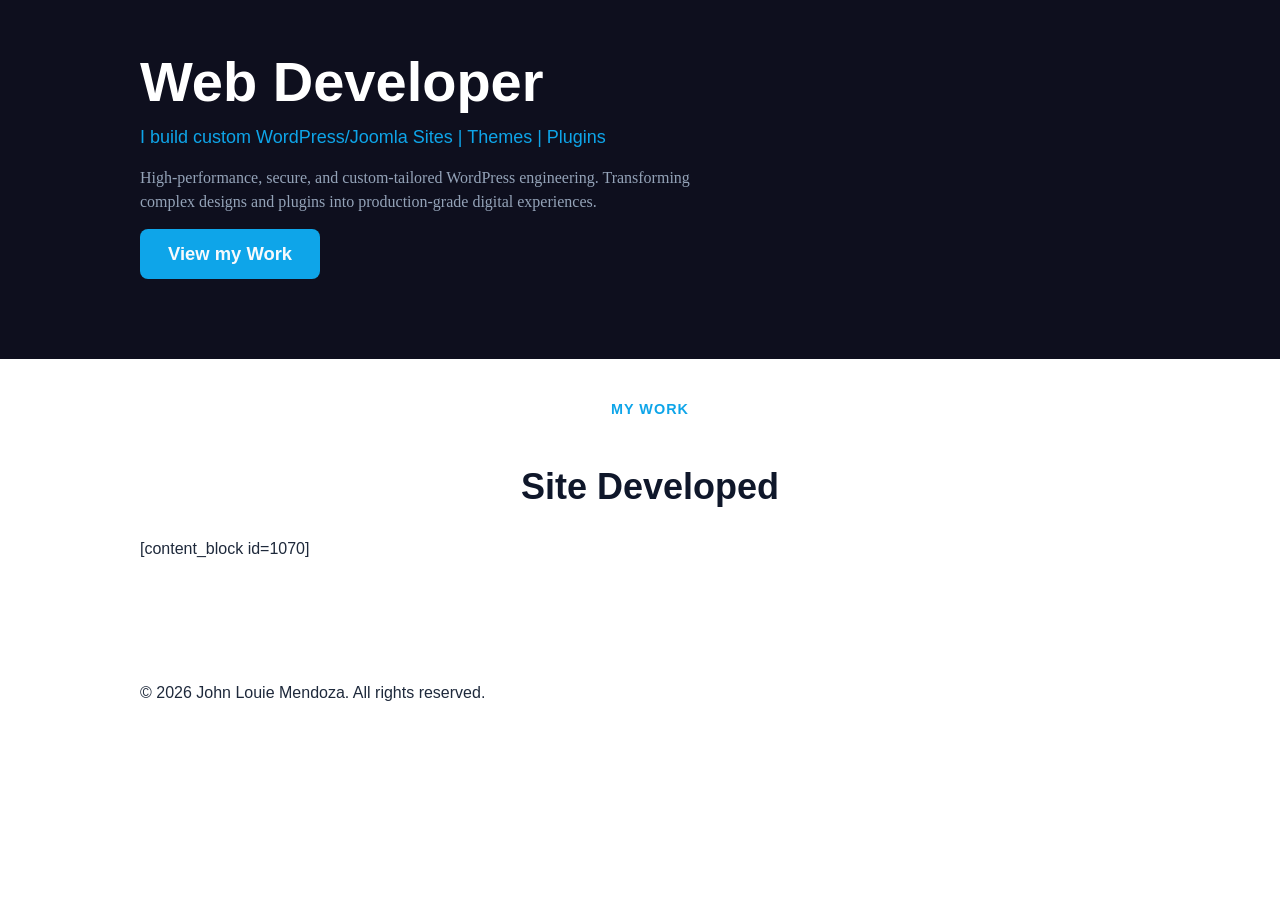
==== portfolio.html @ a0811339 "Update portfolio.html" ====
<!DOCTYPE html>
<html lang="en">
<head>
  <meta charset="UTF-8">
  <meta name="viewport" content="width=device-width, initial-scale=1.0">
  <title>Portfolio - John Louie Mendoza</title>
  <link rel="stylesheet" href="assets/css/styles.css">
</head>
<body>

  <main>
	    <section class ="hero-banner">
		<div class="wrapper">
			<div class="sml-wrapper">
				<h2 class="heading">Web Developer</h2>
				<h3 class="subheading">I build custom WordPress/Joomla Sites | Themes | Plugins</h3>
				<p class="hero-text">High-performance, secure, and custom-tailored WordPress engineering. Transforming complex designs and plugins into production-grade digital experiences.</p>
				<input type="button" class="btn-portfolio" value="View my Work">
			</div>
		</div>
	</section>
	
	<section class="projects">
		<div class="wrapper">
			<h3 class="h3-heading">My Work</h3>
			<h2 class="h2-heading">Site Developed</h2>
			
			<div class="card-container">
				[content_block id=1070]
			</div>
		</div>
	</section>
  </main>

  <footer class="site-footer">
      <div class="wrapper">
          <p>&copy; 2026 John Louie Mendoza. All rights reserved.</p>
      </div>
  </footer>

</body>
</html>
---- assets/css/styles.css ----
*, *::before, *::after {
	box-sizing: border-box;
}
html, body {
	margin: 0;
	padding: 0;
}
body {
	font-family: -apple-system, BlinkMacSystemFont, "Segoe UI", Roboto, Helvetica, Arial, sans-serif;
	color: #1e293b;
	line-height: 1.5;
	-webkit-font-smoothing: antialiased;
}
h1, h2, h3, h4, h5, h6, p, ul, ol {
	margin: 0;
	padding: 0;
}
ul, ol {
	list-style: none;
}
a {
	color: inherit;
	text-decoration: none;
}
img {
	max-width: 100%;
	height: auto;
	display: block;
}
button, input, textarea {
	font-family: inherit;
}

/* Fix: skill icon sizing — targets any <img> inside .icon-box,
   so no HTML class changes are required */
.icon-box img {
	width: 20px;
	height: 20px;
	object-fit: contain;
	display: block;
}

/* ============================================================
   ORIGINAL CHILD THEME STYLES (unchanged from what you pasted,
   except the .wrapper rule below, which is now responsive)
============================================================ */

.page-wrap{
	padding-top: 0px !important;
	padding-bottom: 0px !important;
}

.entry-header{
	display: none !important;
}

.col-md-12 {
	padding: 0 !important;
}

.row{
	margin: auto !important;
}

.entry-footer{
	display: none;
}
:root {
	--bg-light: #f9fbfd;
	--text-dark: #1e293b;
	--text-muted: #64748b;
	--border-color: #e2e8f0;

	/* Card specific colors */
	--html-color: #ea580c;
	--html-bg: #ffedd5;
	--js-color: #eab308;
	--js-bg: #fef9c3;
	--php-color: #8b5cf6;
	--php-bg: #ede9fe;
	--css-color: #0284c7;
	--css-bg: #e0f2fe;

	/* Hover border color */
	--hover-border: #10b981;
}

.skills-container {
	display: flex;
	flex-wrap: wrap;
	gap: 1rem;
	justify-content: center;
	max-width: 100%;
	font-family: -apple-system, BlinkMacSystemFont, "Segoe UI", Roboto, Helvetica, Arial, sans-serif;
	box-sizing: border-box;
}

.skills-container * {
	box-sizing: border-box;
}

.skill-card {
	background-color: var(--bg-light);
	border: 2px solid var(--border-color);
	border-radius: 12px;
	padding: 1.5rem;
	width: 260px;
	display: flex;
	flex-direction: column;
	transition: all 0.3s ease;
	cursor: default;
}

/* 3D Perspective Hover Effect */
.skill-card:hover {
	border-color: var(--hover-border);
	transform: perspective(1000px) scale(1.03) rotateX(2deg) rotateY(-2deg);
	box-shadow: -5px 10px 20px rgba(0, 0, 0, 0.05);
}

.card-header {
	display: flex;
	justify-content: space-between;
	align-items: center;
	margin-bottom: 1.5rem;
}

.icon-box {
	width: 40px;
	height: 40px;
	border-radius: 8px;
	display: flex;
	align-items: center;
	justify-content: center;
}

/* New style for the image icons */
.skill-icon {
	width: 20px;
	height: 20px;
	object-fit: contain;
}

.percentage {
	font-size: 1.4rem;
	font-weight: 800;
	color: var(--text-dark);
}

.skill-title {
	font-size: 1.25rem;
	font-weight: 700;
	color: var(--text-dark);
	margin: 0 0 0.75rem 0;
}

.skill-desc {
	font-size: 0.85rem;
	color: var(--text-muted);
	line-height: 1.6;
	flex-grow: 1; 
	margin: 0 0 2rem 0;
}

.progress-bar {
	height: 5px;
	width: 100%;
	border-radius: 3px;
}

/* --- Specific Card Themes --- */
.html-card .icon-box { 
	background-color: var(--html-bg); 
}
.html-card .progress-bar { 
	background-color: var(--html-color); 
}

.js-card .icon-box { 
	background-color: var(--js-bg); 
}
.js-card .progress-bar { 
	background-color: var(--js-color); 
}

.php-card .icon-box { 
	background-color: var(--php-bg); 
}
.php-card .progress-bar { 
	background-color: var(--php-color); 
}

.css-card .icon-box { 
	background-color: var(--css-bg); 
}
.css-card .progress-bar { 
	background-color: var(--css-color); 
}
.wp-card .progress-bar{
	background-color: green;
}
.joomla-card .progress-bar{
	background-color: red;
}
.elementor-card .progress-bar{
	background-color: pink;
}
.zapier-card .progress-bar{
	background-color: orange;
}
.github-card .progress-bar{
	background-color: indigo;
}
.figma-card .progress-bar{
	background-color: violet;
}
.ahrefs-card .progress-bar{
	background-color: magenta;
}
.gas-card .progress-bar{
	background-color: cyan;
}

.container {
	width: 100%;
	padding: 0;
	margin: 0 !important;
}

.hero-banner {
	background-color: #0E0F1E;
	width: 100%;
	padding: 0;
	margin: 0;
}

/* FIX: was a fixed 1440px width with no responsive fallback,
   causing horizontal overflow on any narrower screen */
.wrapper {
	width: 100%;
	max-width: 1440px;
	margin: 0 auto;
	padding: 40px 24px 80px 24px;
	box-sizing: border-box;
}
@media (min-width: 1024px) {
	.wrapper {
		padding: 40px 120px 80px 140px;
	}
}

.sml-wrapper{
	width: 600px;
	max-width: 100%;
}

.heading {
	font-size: 56px;
	color: #FFF;
	font-weight: bold;
}

.subheading {
	color: #0EA5E9;
	font-weight: 500;
	font-size: 18px;
}

.hero-text {
	font-family: 'Inter';
	font-size: 16px;
	font-weight: 400;
	color: #94A3B8;
	padding: 15px 50px 15px 0;
}
.btn-portfolio {
	background-color: #0ea5e9 !important;
	color: #f8fafc !important;
	font-family: -apple-system, BlinkMacSystemFont, "Segoe UI", Roboto, Helvetica, Arial, sans-serif !important;
	font-size: 1.15rem !important;
	font-weight: 700 !important;
	padding: 14px 28px !important;
	border: none !important;
	border-radius: 8px !important;
	cursor: pointer !important;
	transition: transform 0.3s ease, box-shadow 0.3s ease !important;
}

.btn-portfolio:hover {
	transform: scale(1.05) !important;
	box-shadow: 0 0 20px 2px rgba(14, 165, 233, 0.6) !important;
}

/* --- Base Layout --- */
.about-me {
	font-family: -apple-system, BlinkMacSystemFont, "Segoe UI", Roboto, Helvetica, Arial, sans-serif;
	padding: 6rem 2rem;
	background-color: #F8FAFC; 
}

.about-wrapper{
	width: 100%;
	padding: 40px 120px 80px 140px;
}
.wrapper-2cols {
	display: flex;
	width: 90%;
	flex-wrap: wrap;
	align-items: center;
}

.row1, .row2 {
	flex: 1;
	min-width: 300px;
}

/* --- Image & Decorative Elements --- */
.row1 {
	display: flex;
	justify-content: center;
}

.image-wrapper {
	position: relative;
	width: 320px;
	height: 320px;
}

.gradient-ring {
	position: relative;
	z-index: 2;
	border-radius: 50%;
	background: linear-gradient(135deg, #0ea5e9, #8b5cf6);
	padding: 6px; 
	width: 100%;
	height: 100%;
	box-shadow: 0 10px 30px rgba(0, 0, 0, 0.05);
}

.profile-img {
	width: 100%;
	height: 100%;
	object-fit: cover;
	border-radius: 50%;
	border: 4px solid #ffffff; 
	display: block;
}

.dotted-circle {
	position: absolute;
	top: -8%;
	left: -12%;
	width: 100%;
	height: 100%;
	border: 2px dashed #10b981; 
	border-radius: 50%;
	z-index: 1;
	transition: transform 0.1s cubic-bezier(0.25, 0.46, 0.45, 0.94);
}

/* --- Typography --- */
.h3-heading {
	color: #0ea5e9;
	font-size: 0.9rem;
	font-weight: 800;
	letter-spacing: 1px;
	text-transform: uppercase;
	margin: 0 0 1rem 0;
}

.h2-heading {
	color: #0f172a;
	font-size: 36px; 
	font-weight: bold;
	line-height: 40px;
	padding: 30px 0;
	margin: 0 !important;
}

.text {
	color: #64748b;
	font-size: 1rem;
	line-height: 1.7;
	margin: 0 0 2.5rem 0;
}

/* --- Stats Boxes --- */
.inner-cols {
	display: flex;
	gap: 1.25rem;
}

.stat-box {
	background-color: #ffffff;
	border: 1px solid #f1f5f9;
	border-radius: 12px;
	padding: 1.5rem 1rem;
	flex: 1;
	box-shadow: 0 4px 15px rgba(0, 0, 0, 0.03);
	text-align: left;
}

.inter-heading {
	color: #0ea5e9;
	font-size: 2rem;
	font-weight: 800;
	margin: 0 0 0.5rem 0;
}

.inter-para {
	color: #1e293b;
	font-size: 0.8rem;
	font-weight: 700;
	margin: 0;
}

.toolset .wrapper{
	width: 100%;
	display: flex;
	flex-direction: column;
	flex-wrap: wrap;
	align-items: center;
}

.services .wrapper{
	width: 100%;
	display: flex;
	flex-direction: column;
	flex-wrap: wrap;
	align-items: center;
}

.rp-grid{
	display:grid;
	grid-template-columns:repeat(3, 1fr);
	gap:20px;
}

.rp-show-more{
	display: inline-flex;
	align-items: center;
	gap: 6px;
	margin-top: 32px;
	font-size: 14px;
	font-weight: 600;
	color: var(--rp-blue, #2f8ae0);
	text-decoration: none;
}
.rp-show-more:hover{
	text-decoration: underline;
}
.rp-card{
	position:relative;
	display:block;
	aspect-ratio:4 / 3.1;
	border-radius:14px;
	overflow:hidden;
	background-color:#dfe3e8;
	background-size:cover;
	background-position:center;
	text-decoration:none;
	box-shadow:0 1px 2px rgba(15,28,61,.06);
	transition:transform .35s ease, box-shadow .35s ease;
}
.rp-card:hover{
	transform:translateY(-3px);
	box-shadow:0 16px 30px rgba(15,28,61,.16);
}

/* dark gradient scrim behind the text, fades in a touch more on hover */
.rp-card-scrim{
	position:absolute;
	inset:0;
	background:linear-gradient(180deg, rgba(10,14,26,0) 40%, rgba(10,14,26,.78) 100%);
	opacity:.85;
	transition:opacity .35s ease;
}
.rp-card:hover .rp-card-scrim{ 
	opacity:1; 
}

.rp-card-body{
	position:absolute;
	left:0; right:0; bottom:0;
	padding:20px 22px;
}
.rp-card-title{
	color:#fff;
	font-size:17px;
	font-weight:700;
	margin:0 0 6px;
	letter-spacing:-0.01em;
}
.rp-card-tags{
	font-family:"SFMono-Regular",Consolas,"Liberation Mono",Menlo,monospace;
	font-size:12.5px;
	color:var(--rp-tag);
	margin:0 0 14px;
	opacity:.95;
}

/* the "Explore Case Study" link — hidden state slides up + fades in on hover */
.rp-card-link{
	display:inline-flex;
	align-items:center;
	gap:6px;
	font-size:13.5px;
	font-weight:600;
	color:#fff;
	opacity:0;
	transform:translateY(10px);
	transition:opacity .3s ease, transform .3s ease;
}
.rp-card:hover .rp-card-link{
	opacity:1;
	transform:translateY(0);
}
.rp-arrow{
	width:14px; height:14px;
	transition:transform .3s ease;
}
.rp-card:hover .rp-arrow{ 
	transform:translateX(3px); 
}

.rp-card-preview{
	position:absolute; 
	inset:0; overflow:hidden; 
	pointer-events:none;
}
.rp-card-preview iframe{
	width: 1600px !important;
	height: 1200px !important;
	max-width: none !important;
	transform: scale(0.25);
	transform-origin: top left;
	border: 0 !important;
	position: absolute;
	top: 0;
	left: 0;
}

.rp-filters{
	display:flex;
	flex-wrap:wrap;
	justify-content:center;
	gap:10px;
	margin-bottom:40px;
}
.rp-filter{
	font-family:inherit;
	font-size:14px;
	font-weight:600;
	color:var(--rp-ink) !important;
	background:#fff !important;
	border:1px solid var(--rp-border) !important;
	border-radius:999px;
	padding:9px 20px;
	cursor:pointer;
	transition:background .18s ease, color .18s ease, border-color .18s ease !important;
}
.rp-filter:hover{ 
	border-color:var(--rp-blue); color:var(--rp-blue) !important; 
}
.rp-filter.is-active{
	background:var(--rp-blue) !important;
	border-color:var(--rp-blue) !important;
	color:#fff;
}

.projects .wrapper{
	width: 100%;
	display: flex;
	flex-direction: column;
	align-items: center;
}

.card-container{
	width: 100%;
}

.projects .wrapper .btn-portfolio{
	margin: 20px 0;
}

.history{
	--pj-ink:#0f1c3d;
	--pj-blue:#2f8ae0;
	--pj-muted:#8b93a1;
	--pj-line:#e2e5ea;
	--pj-bg:#f7f8fa;
	font-family:-apple-system,BlinkMacSystemFont,"Segoe UI",Roboto,Helvetica,Arial,sans-serif;
	background:var(--pj-bg);
	padding:72px 24px;
	box-sizing:border-box;
}
.history *{ box-sizing:border-box; }
.history .wrapper{ max-width:900px; margin:0 auto; }

.pj-header{ text-align:center; margin-bottom:48px; }
.pj-eyebrow{
	display:block;
	font-size:12px;
	font-weight:700;
	letter-spacing:0.14em;
	text-transform:uppercase;
	color:var(--pj-blue);
	margin-bottom:8px;
}
.pj-heading{
	font-size:32px;
	font-weight:800;
	color:var(--pj-ink);
	margin:0;
	letter-spacing:-0.02em;
}

.pj-timeline{
	position:relative;
}
/* center vertical line */
.pj-timeline::before{
	content:"";
	position:absolute;
	top:8px;
	bottom:8px;
	left:50%;
	width:2px;
	background:var(--pj-line);
	transform:translateX(-50%);
}

.pj-item{
	position:relative;
	display:grid;
	grid-template-columns:1fr 32px 1fr;
	align-items:start;
	gap:0 28px;
	margin-bottom:24px;
}
.pj-item:last-child{ margin-bottom:0; }

.pj-dot{
	grid-column:2;
	justify-self:center;
	width:10px;
	height:10px;
	border-radius:50%;
	background:var(--pj-muted);
	margin-top:6px;
	position:relative;
	z-index:1;
	box-shadow:0 0 0 4px var(--pj-bg);
}
.pj-item:first-child .pj-dot{
	background:var(--pj-blue);
	width:12px;
	height:12px;
}

.pj-spacer{ grid-column:1; }
.pj-item:nth-child(even) .pj-spacer{ grid-column:1; }
.pj-item:nth-child(odd) .pj-card{ grid-column:1; }
.pj-item:nth-child(even) .pj-card{ grid-column:3; }
.pj-item:nth-child(even) .pj-dot{ grid-column:2; }
.pj-item:nth-child(even) .pj-spacer{ display:none; }
.pj-item:nth-child(odd) .pj-spacer{ grid-column:3; }

.pj-card{
	background:#fff;
	border-radius:12px;
	padding:20px 22px;
	box-shadow:0 1px 2px rgba(15,28,61,.05);
	border:1px solid #edeff2;
}
.pj-date{
	display:block;
	font-size:12.5px;
	font-weight:700;
	color:var(--pj-blue);
	margin-bottom:8px;
}
.pj-role{
	font-size:16px;
	font-weight:700;
	color:var(--pj-ink);
	margin:0 0 4px;
	letter-spacing:-0.01em;
}
.pj-company{
	font-size:13px;
	font-weight:600;
	color:#4b5563;
	margin:0 0 10px;
}
.pj-desc{
	font-size:13px;
	line-height:1.55;
	color:var(--pj-muted);
	margin:0;
}

.contact{
	--ct-eyebrow:#2f8ae0;
	--ct-bg:#0d1120;
	--ct-panel:#171c30;
	--ct-panel-2:#1e2438;
	--ct-border:#2a3149;
	--ct-muted:#8b93a1;
	font-family:-apple-system,BlinkMacSystemFont,"Segoe UI",Roboto,Helvetica,Arial,sans-serif;
	background:var(--ct-bg);
	padding:80px 24px;
	box-sizing:border-box;
	margin-bottom: 0;
}
.contact *{ 
	box-sizing:border-box; 
}
.contact .wrapper{ 
	max-width:1440px; 
	margin:0 auto; 
}

.ct-header{ 
	text-align:center; 
	margin-bottom:48px; 
}
.ct-eyebrow{
	display:block;
	font-size:12px;
	font-weight:700;
	letter-spacing:0.14em;
	text-transform:uppercase;
	color:var(--ct-eyebrow);
	margin-bottom:8px;
}
.ct-heading{
	font-size:32px;
	font-weight:800;
	color:#fff;
	margin:0;
	letter-spacing:-0.02em;
}

.ct-grid{
	display:flex;
	gap:56px;
	align-items:flex-start;
}
.ct-form{
	flex:1 1 0;
	min-width:0;
}
.ct-sidebar{
	flex:0 0 320px;
}

/* form */
.ct-form label{
	display:block;
	font-size:13px;
	font-weight:600;
	color:#cbd0dc;
	margin-bottom:8px;
}
.ct-row{
	display:grid;
	grid-template-columns:1fr 1fr;
	gap:18px;
}
.ct-field{ margin-bottom:18px; }
.ct-form input[type="text"],
.ct-form input[type="email"],
.ct-form textarea{
	width:100%;
	background:var(--ct-panel);
	border:1px solid var(--ct-border);
	border-radius:10px;
	padding:12px 14px;
	font-size:14px;
	color:#fff;
	font-family:inherit;
	transition:border-color .2s ease, background .2s ease;
}
.ct-form input::placeholder,
.ct-form textarea::placeholder{
	color:#6b7280;
}
.ct-form input:focus,
.ct-form textarea:focus{
	outline:none;
	border-color:var(--ct-eyebrow);
	background:var(--ct-panel-2);
}
.ct-form textarea{ resize:vertical; min-height:110px; }

.ct-honeypot{
	position:absolute;
	left:-9999px;
	width:1px;
	height:1px;
	overflow:hidden;
}

.ct-submit{
	display:inline-flex;
	align-items:center;
	gap:8px;
	background:var(--ct-eyebrow);
	color:#fff;
	border:none;
	border-radius:10px;
	font-size:14px;
	font-weight:700;
	font-family:inherit;
	padding:13px 26px;
	cursor:pointer;
	transition:background .3s ease-in-out, transform .3s ease-in-out;
}
.ct-submit:hover{
	background:#4a9ce8;
	transform:translateY(-1px);
}
.ct-submit:active{ transform:translateY(0); }

.ct-form-message{
	padding:12px 14px;
	border-radius:10px;
	font-size:13.5px;
	margin-bottom:18px;
}
.ct-form-message.is-success{
	background:rgba(47,138,224,.12);
	border:1px solid rgba(47,138,224,.4);
	color:#8fc4f2;
}
.ct-form-message.is-error{
	background:rgba(224,71,47,.12);
	border:1px solid rgba(224,71,47,.4);
	color:#f2a08f;
}

/* sidebar */
.ct-sidebar-title{
	color:#fff;
	font-size:17px;
	font-weight:700;
	margin:0 0 20px;
}
.ct-info-item{
	display:flex;
	align-items:center;
	gap:14px;
	margin-bottom:16px;
}
.ct-info-icon{
	flex:0 0 auto;
	width:38px; height:38px;
	display:flex; align-items:center; justify-content:center;
	background:var(--ct-panel);
	border:1px solid var(--ct-border);
	border-radius:9px;
	color:var(--ct-eyebrow);
}
.ct-info-icon svg{ 
	width:17px; 
	height:17px; 
}
.ct-info-text{ 
	display:flex; 
	flex-direction:column; 
	gap:2px; 
}
.ct-info-label{ 
	font-size:12px; 
	color:var(--ct-muted); 
}
.ct-info-value{ 
	font-size:13.5px; 
	font-weight:700; 
	color:#fff; 
}
.ct-info-value a{
	color: #FFF !important;
}
@media (max-width:820px){
	.ct-grid{ flex-direction:column; gap:40px; }
	.ct-sidebar{ flex-basis:auto; width:100%; }
	.ct-row{ grid-template-columns:1fr; }
}

@media (max-width:720px){
	.pj-timeline::before{ left:8px; }
	.pj-item{
		grid-template-columns:24px 1fr;
		gap:0 16px;
	}
	.pj-dot{
		grid-column:1;
		justify-self:start;
		margin-left:3px;
	}
	.pj-item:nth-child(odd) .pj-card,
	.pj-item:nth-child(even) .pj-card{
		grid-column:2;
	}
	.pj-spacer{ display:none; }
}

/* Responsive adjustments */
@media (max-width: 900px) {
	.wrapper-2cols {
		flex-direction: column;
		text-align: center;
		gap: 3rem;
	}
	.inner-cols {
		flex-wrap: wrap;
		justify-content: center;
	}
	.stat-box {
		min-width: 140px;
		flex: unset;
	}
}
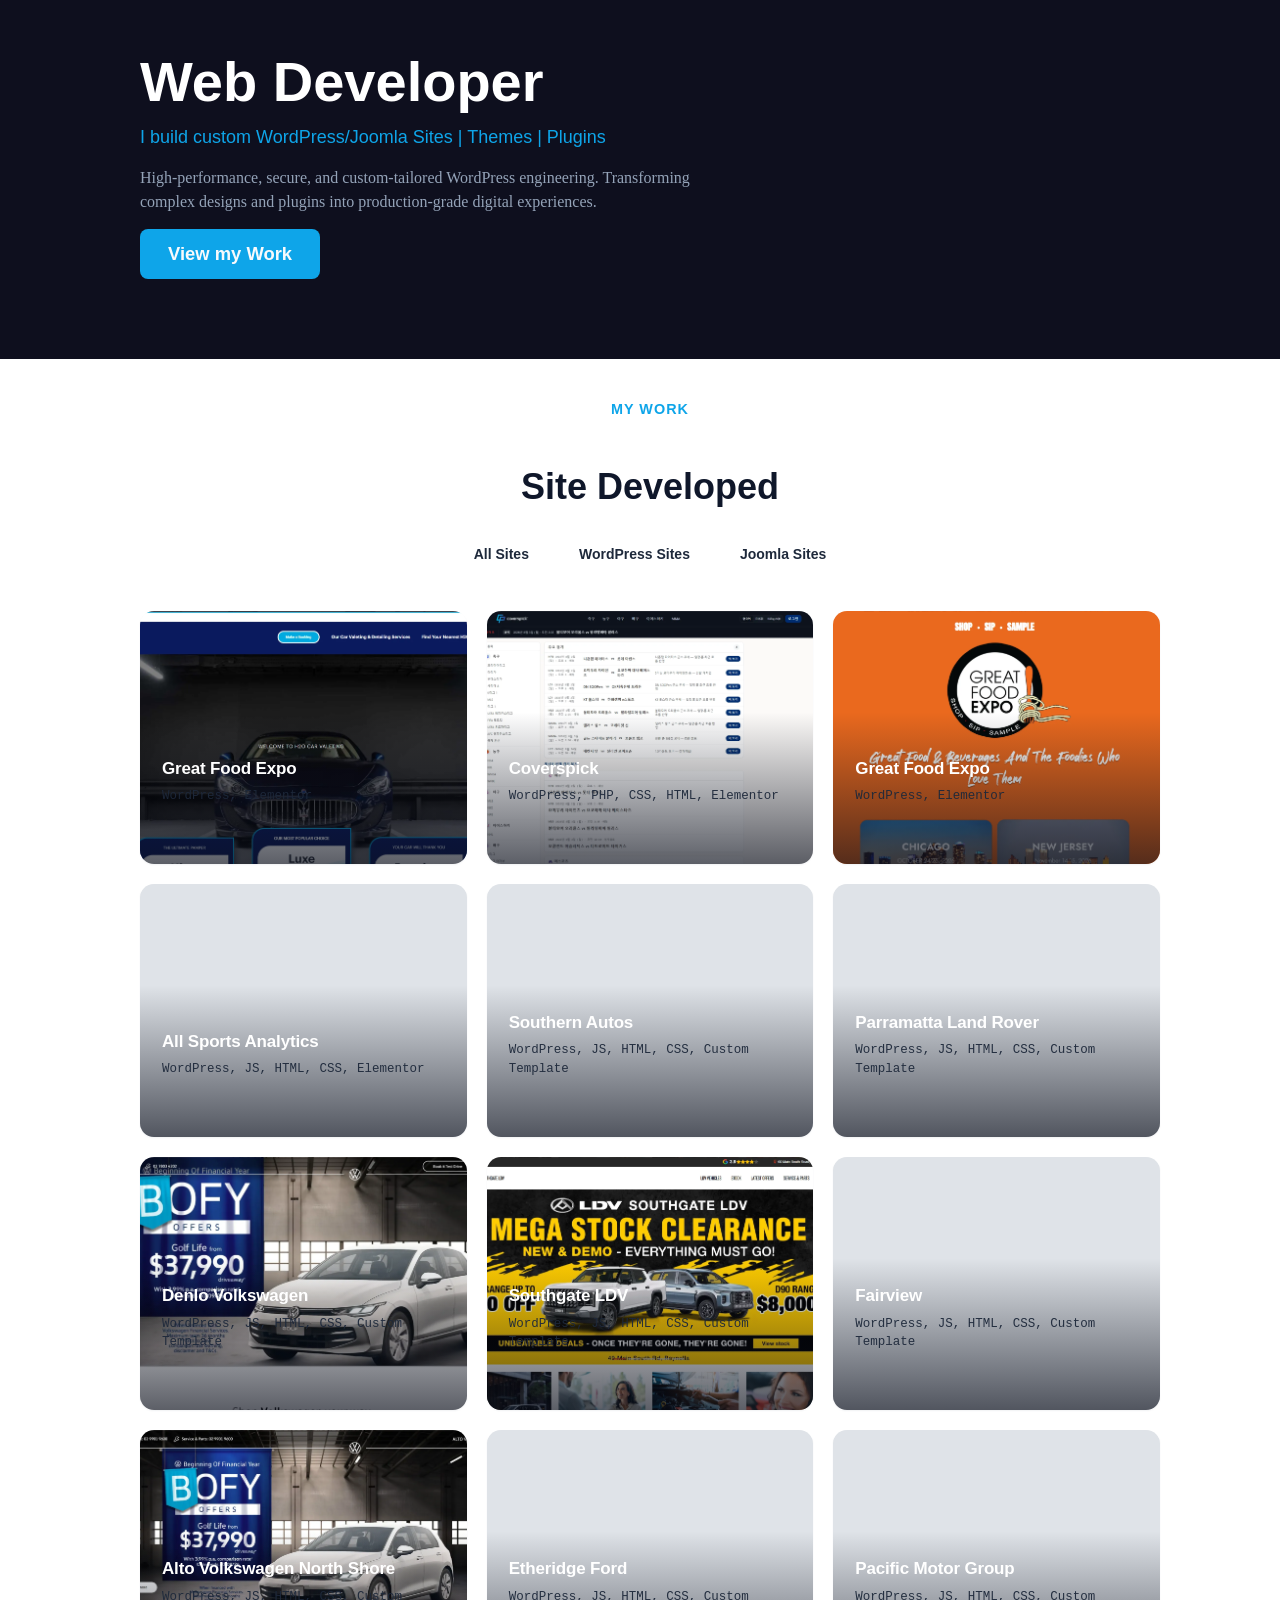
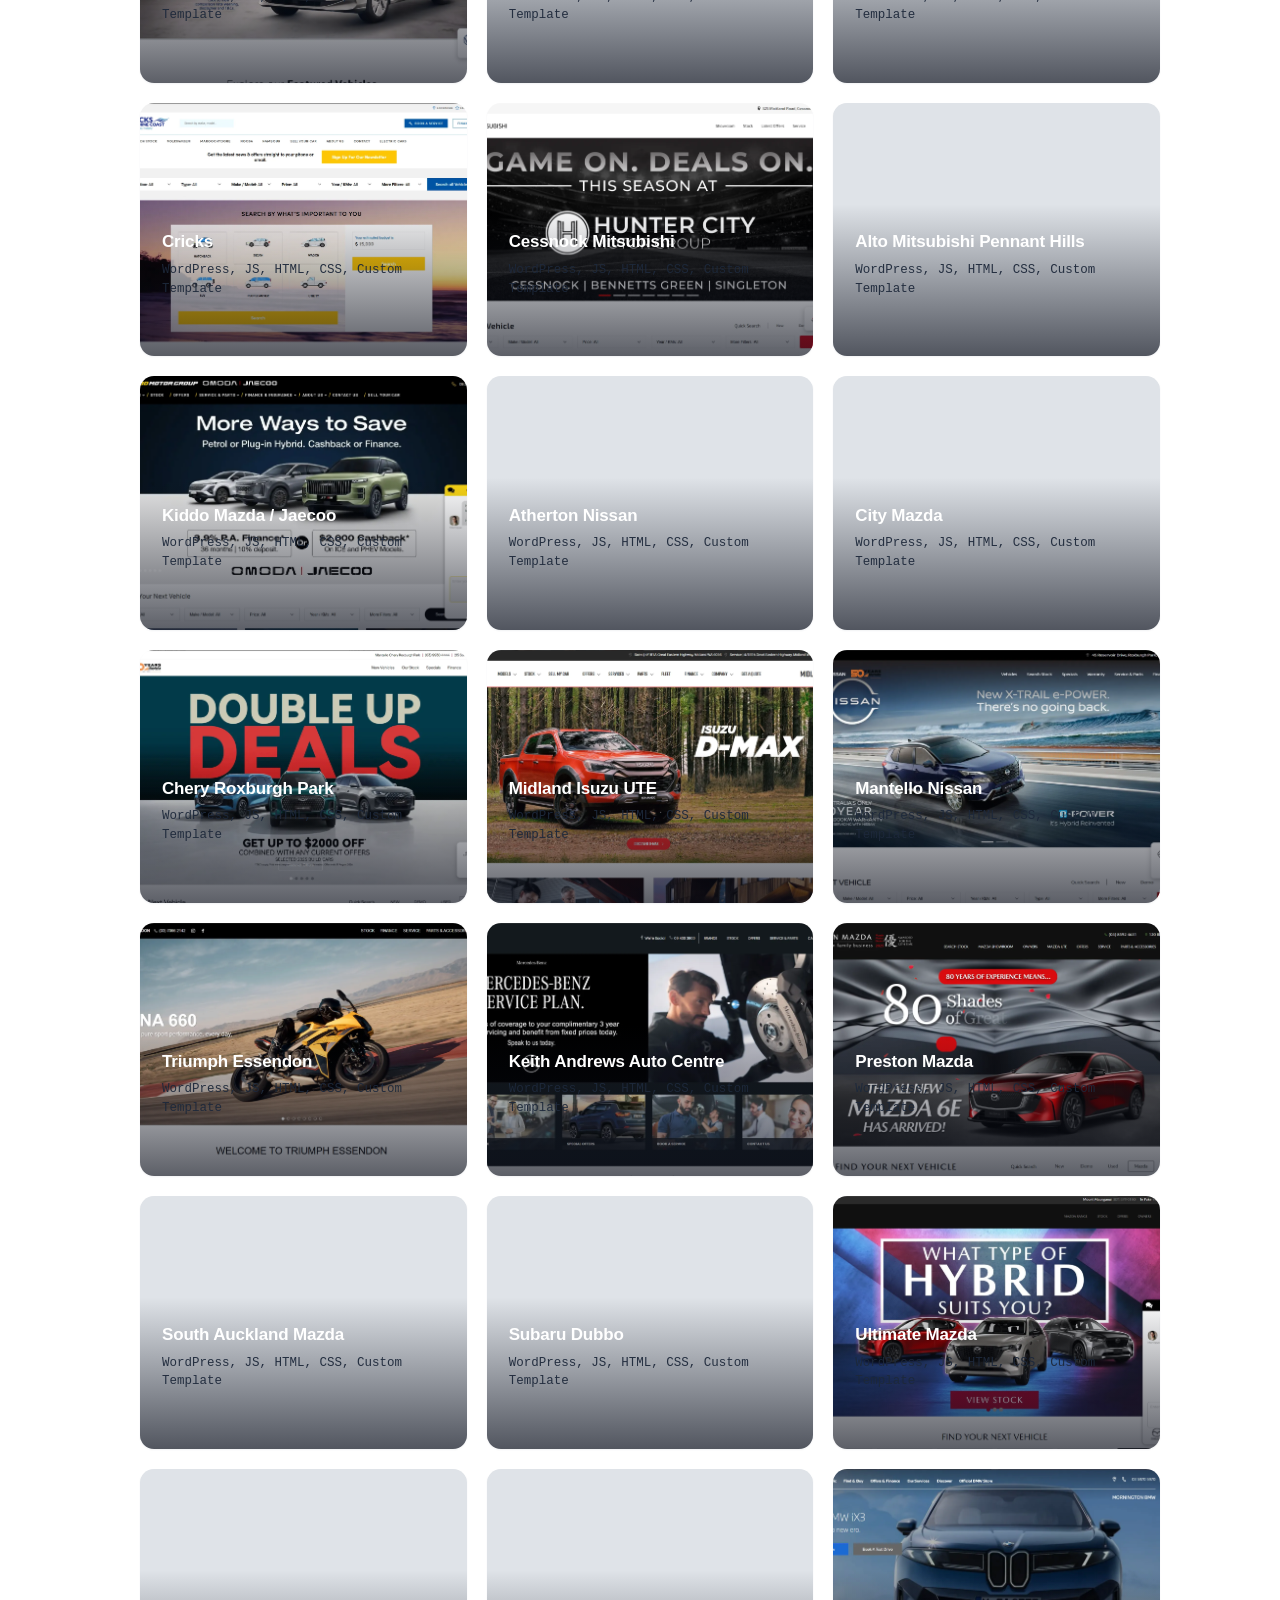
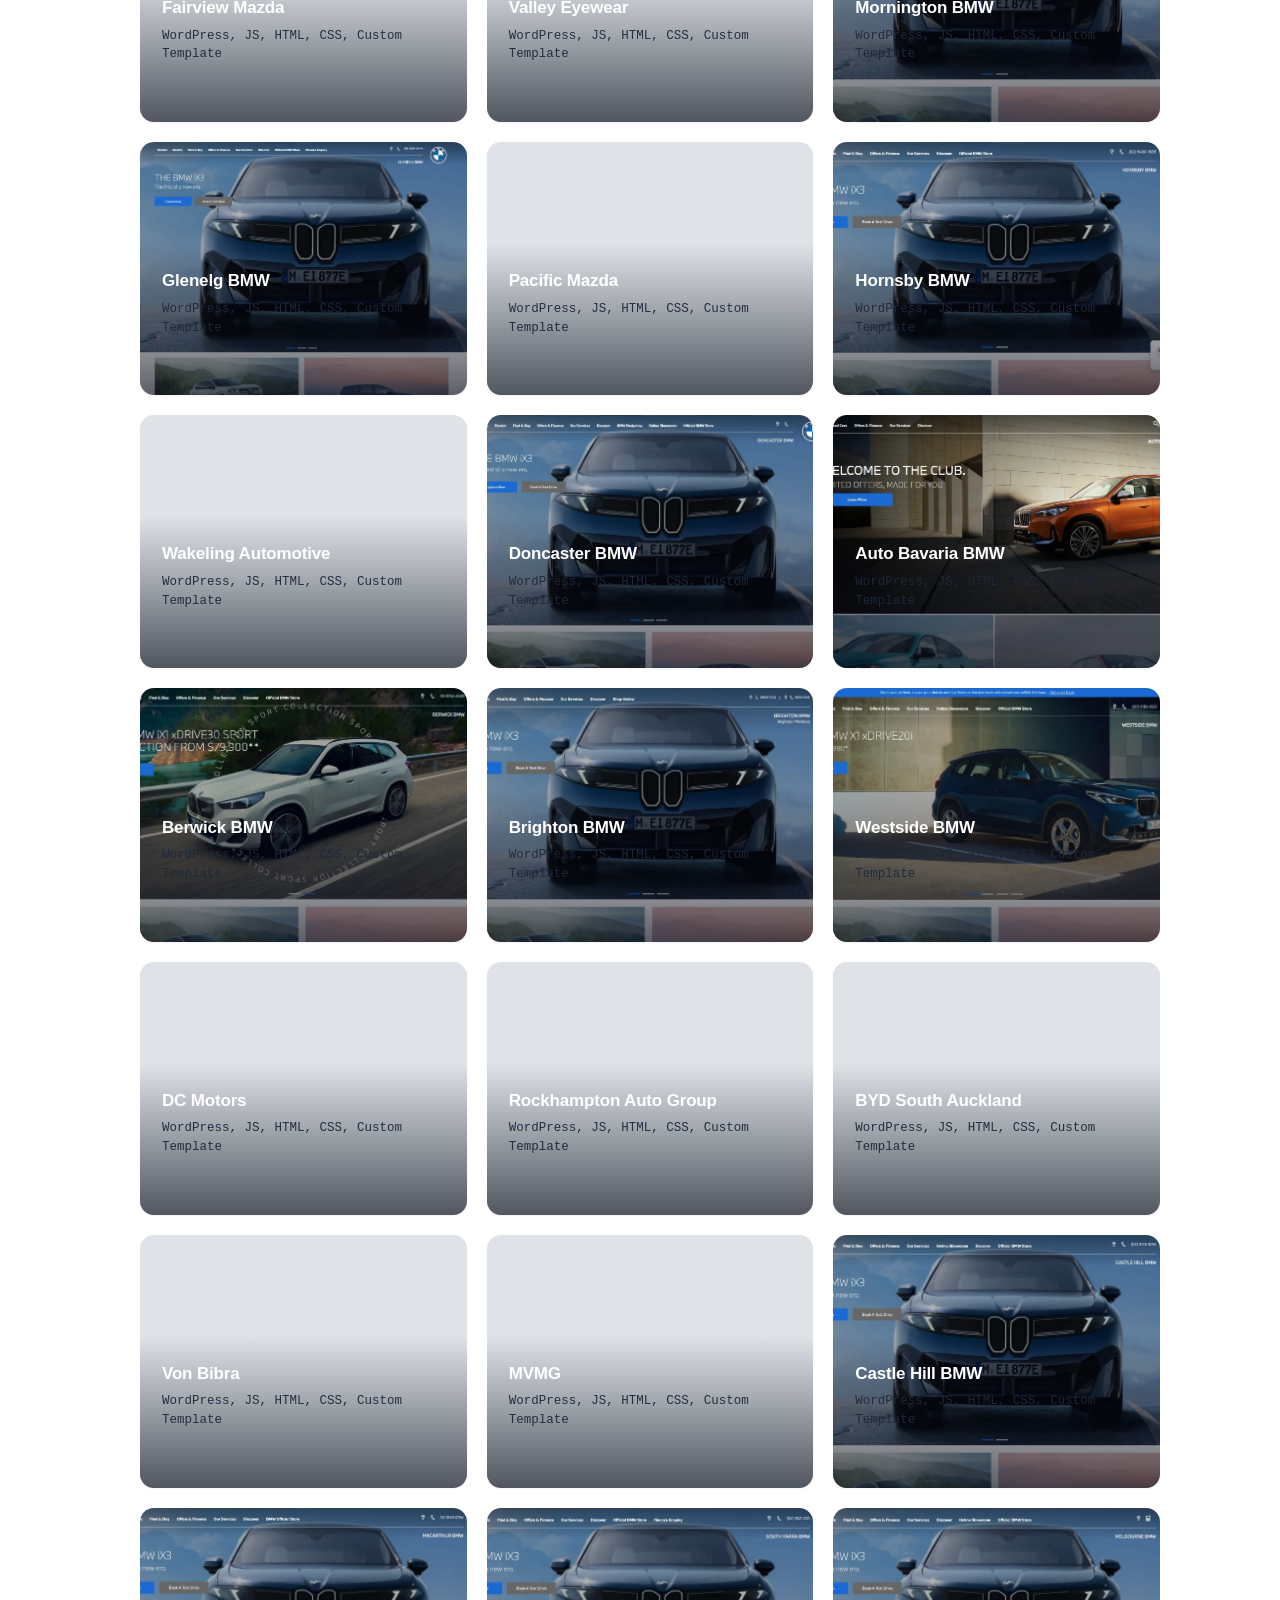
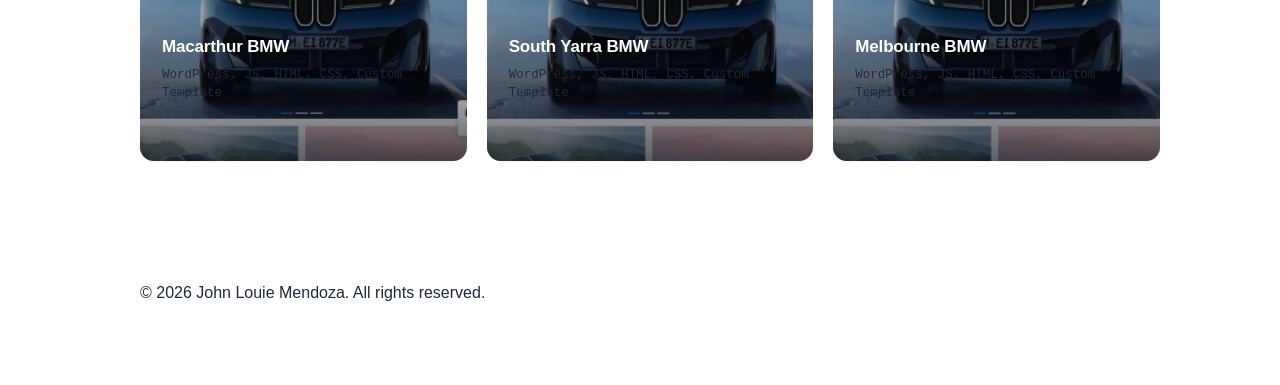
==== commit 15144ecb: "Update portfolio.html" ====
--- a/portfolio.html
+++ b/portfolio.html
@@ -25,9 +25,413 @@
 			<h3 class="h3-heading">My Work</h3>
 			<h2 class="h2-heading">Site Developed</h2>
 			
-			<div class="card-container">
-				[content_block id=1070]
-			</div>
+	<div class="card-container">
+		<div class="rp-filters" role="tablist" aria-label="Filter projects">
+		<button class="rp-filter is-active" data-filter="all" role="tab" aria-selected="true">All Sites</button>
+		<button class="rp-filter" data-filter="wordpress" role="tab" aria-selected="false">WordPress Sites</button>
+		<button class="rp-filter" data-filter="joomla" role="tab" aria-selected="false">Joomla Sites</button>
+	</div>
+	<div class="rp-grid">	
+		<a href="https://h20carvaleting.com/" class="rp-card" data-category="wordpress" style="background-image:url('assets/images/uploads/h20.webp');">
+			<span class="rp-card-scrim"></span>
+			<div class="rp-card-body">
+				<h3 class="rp-card-title">Great Food Expo</h3>
+				<p class="rp-card-tags">WordPress, Elementor</p>
+				<span class="rp-card-link">Visit Site →</span>
+			</div>
+		</a>
+	
+		<a href="https://coverspick.com/" class="rp-card" data-category="wordpress" style="background-image:url('assets/images/uploads/coverspick.webp');">
+			<span class="rp-card-scrim"></span>
+			<div class="rp-card-body">
+				<h3 class="rp-card-title">Coverspick</h3>
+				<p class="rp-card-tags">WordPress, PHP, CSS, HTML, Elementor</p>
+				<span class="rp-card-link">Visit Site →</span>
+			</div>
+		</a>
+	
+		
+		<a href="https://greatfoodexpo.com/" class="rp-card" data-category="wordpress" style="background-image:url('assets/images/uploads/foodexpo.webp');">
+			<span class="rp-card-scrim"></span>
+			<div class="rp-card-body">
+				<h3 class="rp-card-title">Great Food Expo</h3>
+				<p class="rp-card-tags">WordPress, Elementor</p>
+				<span class="rp-card-link">Visit Site →</span>
+			</div>
+		</a>
+	
+		<a href="https://allsportsanalytics.com/" class="rp-card" data-category="wordpress" style="background-image:url('https://image.thum.io/get/width/1200/https://allsportsanalytics.com/');">
+			<span class="rp-card-scrim"></span>
+			<div class="rp-card-body">
+				<h3 class="rp-card-title">All Sports Analytics</h3>
+				<p class="rp-card-tags">WordPress, JS, HTML, CSS, Elementor</p>
+				<span class="rp-card-link">Visit Site →</span>
+			</div>
+		</a>
+	
+		<a href="https://southernautos.co.nz" class="rp-card" data-category="wordpress" style="background-image:url('https://image.thum.io/get/width/1200/https://southernautos.co.nz/');">
+			<span class="rp-card-scrim"></span>
+			<div class="rp-card-body">
+				<h3 class="rp-card-title">Southern Autos</h3>
+				<p class="rp-card-tags">WordPress, JS, HTML, CSS, Custom Template</p>
+				<span class="rp-card-link">Visit Site →</span>
+			</div>
+		</a>
+	
+		<a href="https://parramattajlr.com.au/" class="rp-card" data-category="wordpress" style="background-image:url('https://image.thum.io/get/width/1200/https://parramattajlr.com.au/');">
+			<span class="rp-card-scrim"></span>
+			<div class="rp-card-body">
+				<h3 class="rp-card-title">Parramatta Land Rover</h3>
+				<p class="rp-card-tags">WordPress, JS, HTML, CSS, Custom Template</p>
+				<span class="rp-card-link">Visit Site →</span>
+			</div>
+		</a>
+	
+		<a href="https://www.volkswagen.denlo.com.au/" class="rp-card" data-category="wordpress" style="background-image:url('assets/images/uploads/denlo.webp');">
+			<span class="rp-card-scrim"></span>
+			<div class="rp-card-body">
+				<h3 class="rp-card-title">Denlo Volkswagen</h3>
+				<p class="rp-card-tags">WordPress, JS, HTML, CSS, Custom Template</p>
+				<span class="rp-card-link">Visit Site →</span>
+			</div>
+		</a>
+	
+		<a href="https://www.southgateldv.com.au/" class="rp-card" data-category="wordpress" style="background-image:url('assets/images/uploads/southgate.webp');">
+			<span class="rp-card-scrim"></span>
+			<div class="rp-card-body">
+				<h3 class="rp-card-title">Southgate LDV</h3>
+				<p class="rp-card-tags">WordPress, JS, HTML, CSS, Custom Template</p>
+				<span class="rp-card-link">Visit Site →</span>
+			</div>
+		</a>
+	
+		<a href="https://www.fairview.co.nz/" class="rp-card" data-category="wordpress" style="background-image:url('https://image.thum.io/get/width/1200/https://www.fairview.co.nz/');">
+			<span class="rp-card-scrim"></span>
+			<div class="rp-card-body">
+				<h3 class="rp-card-title">Fairview</h3>
+				<p class="rp-card-tags">WordPress, JS, HTML, CSS, Custom Template</p>
+				<span class="rp-card-link">Visit Site →</span>
+			</div>
+		</a>
+	
+		<a href="https://www.altovolkswagennorthshore.com.au/" class="rp-card" data-category="wordpress" style="background-image:url('assets/images/uploads/altovolkswagen.webp');">
+			<span class="rp-card-scrim"></span>
+			<div class="rp-card-body">
+				<h3 class="rp-card-title">Alto Volkswagen North Shore</h3>
+				<p class="rp-card-tags">WordPress, JS, HTML, CSS, Custom Template</p>
+				<span class="rp-card-link">Visit Site →</span>
+			</div>
+		</a>
+	
+		<a href="https://www.etheridgeford.com.au/" class="rp-card" data-category="wordpress" style="background-image:url('https://image.thum.io/get/width/1200/https://www.etheridgeford.com.au/');">
+			<span class="rp-card-scrim"></span>
+			<div class="rp-card-body">
+				<h3 class="rp-card-title">Etheridge Ford</h3>
+				<p class="rp-card-tags">WordPress, JS, HTML, CSS, Custom Template</p>
+				<span class="rp-card-link">Visit Site →</span>
+			</div>
+		</a>
+	
+		<a href="https://pacificmotorgroup.co.nz/" class="rp-card" data-category="wordpress" style="background-image:url('https://image.thum.io/get/width/1200/https://pacificmotorgroup.co.nz/');">
+			<span class="rp-card-scrim"></span>
+			<div class="rp-card-body">
+				<h3 class="rp-card-title">Pacific Motor Group</h3>
+				<p class="rp-card-tags">WordPress, JS, HTML, CSS, Custom Template</p>
+				<span class="rp-card-link">Visit Site →</span>
+			</div>
+		</a>
+	
+		<a href="https://www.cricks.com.au/" class="rp-card" data-category="wordpress" style="background-image:url('assets/images/uploads/cricks.webp');">
+			<span class="rp-card-scrim"></span>
+			<div class="rp-card-body">
+				<h3 class="rp-card-title">Cricks</h3>
+				<p class="rp-card-tags">WordPress, JS, HTML, CSS, Custom Template</p>
+				<span class="rp-card-link">Visit Site →</span>
+			</div>
+		</a>
+		<a href="https://cessnockmitsubishi.com.au/" class="rp-card" data-category="wordpress" style="background-image:url('assets/images/uploads/cessnock.webp');">
+			<span class="rp-card-scrim"></span>
+			<div class="rp-card-body">
+				<h3 class="rp-card-title">Cessnock Mitsubishi</h3>
+				<p class="rp-card-tags">WordPress, JS, HTML, CSS, Custom Template</p>
+				<span class="rp-card-link">Visit Site →</span>
+			</div>
+		</a>
+		<a href="https://www.altomitsubishipennanthills.com.au/" class="rp-card" data-category="wordpress" style="background-image:url('https://image.thum.io/get/width/1200/https://www.altomitsubishipennanthills.com.au/');">
+			<span class="rp-card-scrim"></span>
+			<div class="rp-card-body">
+				<h3 class="rp-card-title">Alto Mitsubishi Pennant Hills</h3>
+				<p class="rp-card-tags">WordPress, JS, HTML, CSS, Custom Template</p>
+				<span class="rp-card-link">Visit Site →</span>
+			</div>
+		</a>
+		<a href="https://kiddomodajaecoo.co.nz/" class="rp-card" data-category="wordpress" style="background-image:url('assets/images/uploads/kiddo.webp');">
+			<span class="rp-card-scrim"></span>
+			<div class="rp-card-body">
+				<h3 class="rp-card-title">Kiddo Mazda / Jaecoo</h3>
+				<p class="rp-card-tags">WordPress, JS, HTML, CSS, Custom Template</p>
+				<span class="rp-card-link">Visit Site →</span>
+			</div>
+		</a>
+		<a href="https://www.athertonnissan.com.au/" class="rp-card" data-category="wordpress" style="background-image:url('https://image.thum.io/get/width/1200/https://www.athertonnissan.com.au/');">
+			<span class="rp-card-scrim"></span>
+			<div class="rp-card-body">
+				<h3 class="rp-card-title">Atherton Nissan</h3>
+				<p class="rp-card-tags">WordPress, JS, HTML, CSS, Custom Template</p>
+				<span class="rp-card-link">Visit Site →</span>
+			</div>
+		</a>
+		<a href="https://city-mazda.com.au/" class="rp-card" data-category="wordpress" style="background-image:url('https://image.thum.io/get/width/1200/https://city-mazda.com.au/');">
+			<span class="rp-card-scrim"></span>
+			<div class="rp-card-body">
+				<h3 class="rp-card-title">City Mazda</h3>
+				<p class="rp-card-tags">WordPress, JS, HTML, CSS, Custom Template</p>
+				<span class="rp-card-link">Visit Site →</span>
+			</div>
+		</a>
+		<a href="https://www.cheryroxburghpark.com.au/" class="rp-card" data-category="wordpress" style="background-image:url('assets/images/uploads/chery.webp');">
+			<span class="rp-card-scrim"></span>
+			<div class="rp-card-body">
+				<h3 class="rp-card-title">Chery Roxburgh Park</h3>
+				<p class="rp-card-tags">WordPress, JS, HTML, CSS, Custom Template</p>
+				<span class="rp-card-link">Visit Site →</span>
+			</div>
+		</a>
+		<a href="https://www.midlandisuzuute.com.au/" class="rp-card" data-category="wordpress" style="background-image:url('assets/images/uploads/midland.webp');">
+			<span class="rp-card-scrim"></span>
+			<div class="rp-card-body">
+				<h3 class="rp-card-title">Midland Isuzu UTE</h3>
+				<p class="rp-card-tags">WordPress, JS, HTML, CSS, Custom Template</p>
+				<span class="rp-card-link">Visit Site →</span>
+			</div>
+		</a>
+		<a href="https://www.mantellonissan.com.au/" class="rp-card" data-category="wordpress" style="background-image:url('assets/images/uploads/mantello.webp');">
+			<span class="rp-card-scrim"></span>
+			<div class="rp-card-body">
+				<h3 class="rp-card-title">Mantello Nissan</h3>
+				<p class="rp-card-tags">WordPress, JS, HTML, CSS, Custom Template</p>
+				<span class="rp-card-link">Visit Site →</span>
+			</div>
+		</a>
+		<a href="https://www.triumphessendon.com.au/" class="rp-card" data-category="wordpress" style="background-image:url('assets/images/uploads/triumph.webp');">
+			<span class="rp-card-scrim"></span>
+			<div class="rp-card-body">
+				<h3 class="rp-card-title">Triumph Essendon</h3>
+				<p class="rp-card-tags">WordPress, JS, HTML, CSS, Custom Template</p>
+				<span class="rp-card-link">Visit Site →</span>
+			</div>
+		</a>
+		<a href="https://www.keithandrewsautocentre.co.nz/" class="rp-card" data-category="wordpress" style="background-image:url('assets/images/uploads/keith.webp');">
+			<span class="rp-card-scrim"></span>
+			<div class="rp-card-body">
+				<h3 class="rp-card-title">Keith Andrews Auto Centre</h3>
+				<p class="rp-card-tags">WordPress, JS, HTML, CSS, Custom Template</p>
+				<span class="rp-card-link">Visit Site →</span>
+			</div>
+		</a>
+		<a href="https://www.prestonmazda.com.au/" class="rp-card" data-category="wordpress" style="background-image:url('assets/images/uploads/preston.webp');">
+			<span class="rp-card-scrim"></span>
+			<div class="rp-card-body">
+				<h3 class="rp-card-title">Preston Mazda</h3>
+				<p class="rp-card-tags">WordPress, JS, HTML, CSS, Custom Template</p>
+				<span class="rp-card-link">Visit Site →</span>
+			</div>
+		</a>
+		<a href="https://southaucklandmazda.co.nz/" class="rp-card" data-category="wordpress" style="background-image:url('https://image.thum.io/get/width/1200/https://southaucklandmazda.co.nz/');">
+			<span class="rp-card-scrim"></span>
+			<div class="rp-card-body">
+				<h3 class="rp-card-title">South Auckland Mazda</h3>
+				<p class="rp-card-tags">WordPress, JS, HTML, CSS, Custom Template</p>
+				<span class="rp-card-link">Visit Site →</span>
+			</div>
+		</a>
+		<a href="https://www.subarudubbo.com.au/" class="rp-card" data-category="wordpress" style="background-image:url('https://image.thum.io/get/width/1200/https://www.subarudubbo.com.au/');">
+			<span class="rp-card-scrim"></span>
+			<div class="rp-card-body">
+				<h3 class="rp-card-title">Subaru Dubbo</h3>
+				<p class="rp-card-tags">WordPress, JS, HTML, CSS, Custom Template</p>
+				<span class="rp-card-link">Visit Site →</span>
+			</div>
+		</a>
+		<a href="https://ultimatemazda.co.nz/" class="rp-card" data-category="wordpress" style="background-image:url('assets/images/uploads/ultimate.webp');">
+			<span class="rp-card-scrim"></span>
+			<div class="rp-card-body">
+				<h3 class="rp-card-title">Ultimate Mazda</h3>
+				<p class="rp-card-tags">WordPress, JS, HTML, CSS, Custom Template</p>
+				<span class="rp-card-link">Visit Site →</span>
+			</div>
+		</a>
+		<a href="https://www.fairviewmazda.co.nz/" class="rp-card" data-category="wordpress" style="background-image:url('https://image.thum.io/get/width/1200/https://www.fairviewmazda.co.nz/');">
+			<span class="rp-card-scrim"></span>
+			<div class="rp-card-body">
+				<h3 class="rp-card-title">Fairview Mazda</h3>
+				<p class="rp-card-tags">WordPress, JS, HTML, CSS, Custom Template</p>
+				<span class="rp-card-link">Visit Site →</span>
+			</div>
+		</a>
+		<a href="https://teal-caterpillar-274050.hostingersite.com/" class="rp-card" data-category="wordpress" style="background-image:url('https://image.thum.io/get/width/1200/https://teal-caterpillar-274050.hostingersite.com/');">
+			<span class="rp-card-scrim"></span>
+			<div class="rp-card-body">
+				<h3 class="rp-card-title">Valley Eyewear</h3>
+				<p class="rp-card-tags">WordPress, JS, HTML, CSS, Custom Template</p>
+				<span class="rp-card-link">Visit Site →</span>
+			</div>
+		</a>
+	
+		<!-- Joomla Sites -->
+		<a href="https://www.morningtonbmw.com.au/" class="rp-card" data-category="joomla" style="background-image:url('assets/images/uploads/mornington.webp');">
+			<span class="rp-card-scrim"></span>
+			<div class="rp-card-body">
+				<h3 class="rp-card-title">Mornington BMW</h3>
+				<p class="rp-card-tags">WordPress, JS, HTML, CSS, Custom Template</p>
+				<span class="rp-card-link">Visit Site →</span>
+			</div>
+		</a>
+		<a href="https://www.glenelgbmw.com.au/" class="rp-card" data-category="joomla" style="background-image:url('assets/images/uploads/glenlg.webp');">
+			<span class="rp-card-scrim"></span>
+			<div class="rp-card-body">
+				<h3 class="rp-card-title">Glenelg BMW</h3>
+				<p class="rp-card-tags">WordPress, JS, HTML, CSS, Custom Template</p>
+				<span class="rp-card-link">Visit Site →</span>
+			</div>
+		</a>
+		<a href="https://pacificmazda.co.nz/" class="rp-card" data-category="joomla" style="background-image:url('https://image.thum.io/get/width/1200/https://pacificmazda.co.nz/');">
+			<span class="rp-card-scrim"></span>
+			<div class="rp-card-body">
+				<h3 class="rp-card-title">Pacific Mazda</h3>
+				<p class="rp-card-tags">WordPress, JS, HTML, CSS, Custom Template</p>
+				<span class="rp-card-link">Visit Site →</span>
+			</div>
+		</a>
+		<a href="https://www.hornsbybmw.com.au/" class="rp-card" data-category="wordpress" style="background-image:url('assets/images/uploads/hornsby.webp');">
+			<span class="rp-card-scrim"></span>
+			<div class="rp-card-body">
+				<h3 class="rp-card-title">Hornsby BMW</h3>
+				<p class="rp-card-tags">WordPress, JS, HTML, CSS, Custom Template</p>
+				<span class="rp-card-link">Visit Site →</span>
+			</div>
+		</a>
+		<a href="https://www.wakelingautomotive.com.au/" class="rp-card" data-category="joomla" style="background-image:url('https://image.thum.io/get/width/1200/https://www.wakelingautomotive.com.au/');">
+			<span class="rp-card-scrim"></span>
+			<div class="rp-card-body">
+				<h3 class="rp-card-title">Wakeling Automotive</h3>
+				<p class="rp-card-tags">WordPress, JS, HTML, CSS, Custom Template</p>
+				<span class="rp-card-link">Visit Site →</span>
+			</div>
+		</a>
+		<a href="https://www.doncasterbmw.com.au/" class="rp-card" data-category="joomla" style="background-image:url('assets/images/uploads/doncaster.webp');">
+			<span class="rp-card-scrim"></span>
+			<div class="rp-card-body">
+				<h3 class="rp-card-title">Doncaster BMW</h3>
+				<p class="rp-card-tags">WordPress, JS, HTML, CSS, Custom Template</p>
+				<span class="rp-card-link">Visit Site →</span>
+			</div>
+		</a>
+		<a href="https://www.bmw-autobavaria.com/" class="rp-card" data-category="joomla" style="background-image:url('assets/images/uploads/bavaria.webp');">
+			<span class="rp-card-scrim"></span>
+			<div class="rp-card-body">
+				<h3 class="rp-card-title">Auto Bavaria BMW</h3>
+				<p class="rp-card-tags">WordPress, JS, HTML, CSS, Custom Template</p>
+				<span class="rp-card-link">Visit Site →</span>
+			</div>
+		</a>
+		<a href="https://www.berwickbmw.com.au/" class="rp-card" data-category="joomla" style="background-image:url('assets/images/uploads/berwick.webp');">
+			<span class="rp-card-scrim"></span>
+			<div class="rp-card-body">
+				<h3 class="rp-card-title">Berwick BMW</h3>
+				<p class="rp-card-tags">WordPress, JS, HTML, CSS, Custom Template</p>
+				<span class="rp-card-link">Visit Site →</span>
+			</div>
+		</a>
+		<a href="https://www.brightonbmw.com.au/" class="rp-card" data-category="joomla" style="background-image:url('assets/images/uploads/brighton.webp');">
+			<span class="rp-card-scrim"></span>
+			<div class="rp-card-body">
+				<h3 class="rp-card-title">Brighton BMW</h3>
+				<p class="rp-card-tags">WordPress, JS, HTML, CSS, Custom Template</p>
+				<span class="rp-card-link">Visit Site →</span>
+			</div>
+		</a>
+		<a href="https://www.westsidebmw.com.au/" class="rp-card" data-category="joomla" style="background-image:url('assets/images/uploads/westside.webp');">
+			<span class="rp-card-scrim"></span>
+			<div class="rp-card-body">
+				<h3 class="rp-card-title">Westside BMW</h3>
+				<p class="rp-card-tags">WordPress, JS, HTML, CSS, Custom Template</p>
+				<span class="rp-card-link">Visit Site →</span>
+			</div>
+		</a>
+		<a href="https://dcmotors.com.au/" class="rp-card" data-category="joomla" style="background-image:url('https://image.thum.io/get/width/1200/https://dcmotors.com.au/');">
+			<span class="rp-card-scrim"></span>
+			<div class="rp-card-body">
+				<h3 class="rp-card-title">DC Motors</h3>
+				<p class="rp-card-tags">WordPress, JS, HTML, CSS, Custom Template</p>
+				<span class="rp-card-link">Visit Site →</span>
+			</div>
+		</a>
+		<a href="https://rockhamptonautogroup.com.au/" class="rp-card" data-category="joomla" style="background-image:url('https://image.thum.io/get/width/1200/https://rockhamptonautogroup.com.au/');">
+			<span class="rp-card-scrim"></span>
+			<div class="rp-card-body">
+				<h3 class="rp-card-title">Rockhampton Auto Group</h3>
+				<p class="rp-card-tags">WordPress, JS, HTML, CSS, Custom Template</p>
+				<span class="rp-card-link">Visit Site →</span>
+			</div>
+		</a>
+		<a href="https://www.bydsouthauckland.co.nz/" class="rp-card" data-category="joomla" style="background-image:url('https://image.thum.io/get/width/1200/https://www.bydsouthauckland.co.nz/');">
+			<span class="rp-card-scrim"></span>
+			<div class="rp-card-body">
+				<h3 class="rp-card-title">BYD South Auckland</h3>
+				<p class="rp-card-tags">WordPress, JS, HTML, CSS, Custom Template</p>
+				<span class="rp-card-link">Visit Site →</span>
+			</div>
+		</a>
+		<a href="https://vonbibra.com.au/" class="rp-card" data-category="joomla" style="background-image:url('https://image.thum.io/get/width/1200/https://vonbibra.com.au/');">
+			<span class="rp-card-scrim"></span>
+			<div class="rp-card-body">
+				<h3 class="rp-card-title">Von Bibra</h3>
+				<p class="rp-card-tags">WordPress, JS, HTML, CSS, Custom Template</p>
+				<span class="rp-card-link">Visit Site →</span>
+			</div>
+		</a>
+		<a href="https://www.mvmg.com.au/" class="rp-card" data-category="joomla" style="background-image:url('https://image.thum.io/get/width/1200/https://www.mvmg.com.au/');">
+			<span class="rp-card-scrim"></span>
+			<div class="rp-card-body">
+				<h3 class="rp-card-title">MVMG</h3>
+				<p class="rp-card-tags">WordPress, JS, HTML, CSS, Custom Template</p>
+				<span class="rp-card-link">Visit Site →</span>
+			</div>
+		</a>
+		<a href="https://www.castlehillbmw.com.au/" class="rp-card" data-category="joomla" style="background-image:url('assets/images/uploads/castle.webp');">
+			<span class="rp-card-scrim"></span>
+			<div class="rp-card-body">
+				<h3 class="rp-card-title">Castle Hill BMW</h3>
+				<p class="rp-card-tags">WordPress, JS, HTML, CSS, Custom Template</p>
+				<span class="rp-card-link">Visit Site →</span>
+			</div>
+		</a>
+		<a href="https://macarthurbmw.com.au/" class="rp-card" data-category="joomla" style="background-image:url('assets/images/uploads/macarthur.webp');">
+			<span class="rp-card-scrim"></span>
+			<div class="rp-card-body">
+				<h3 class="rp-card-title">Macarthur BMW</h3>
+				<p class="rp-card-tags">WordPress, JS, HTML, CSS, Custom Template</p>
+				<span class="rp-card-link">Visit Site →</span>
+			</div>
+		</a>
+		<a href="https://www.southyarrabmw.com.au/" class="rp-card" data-category="joomla" style="background-image:url('assets/images/uploads/yarra.webp');">
+			<span class="rp-card-scrim"></span>
+			<div class="rp-card-body">
+				<h3 class="rp-card-title">South Yarra BMW</h3>
+				<p class="rp-card-tags">WordPress, JS, HTML, CSS, Custom Template</p>
+				<span class="rp-card-link">Visit Site →</span>
+			</div>
+		</a>
+		<a href="https://www.melbournebmw.com.au/" class="rp-card" data-category="joomla" style="background-image:url('assets/images/uploads/melbourne.webp');">
+			<span class="rp-card-scrim"></span>
+			<div class="rp-card-body">
+				<h3 class="rp-card-title">Melbourne BMW</h3>
+				<p class="rp-card-tags">WordPress, JS, HTML, CSS, Custom Template</p>
+				<span class="rp-card-link">Visit Site →</span>
+			</div>
+		</a>
+	</div>
 		</div>
 	</section>
   </main>
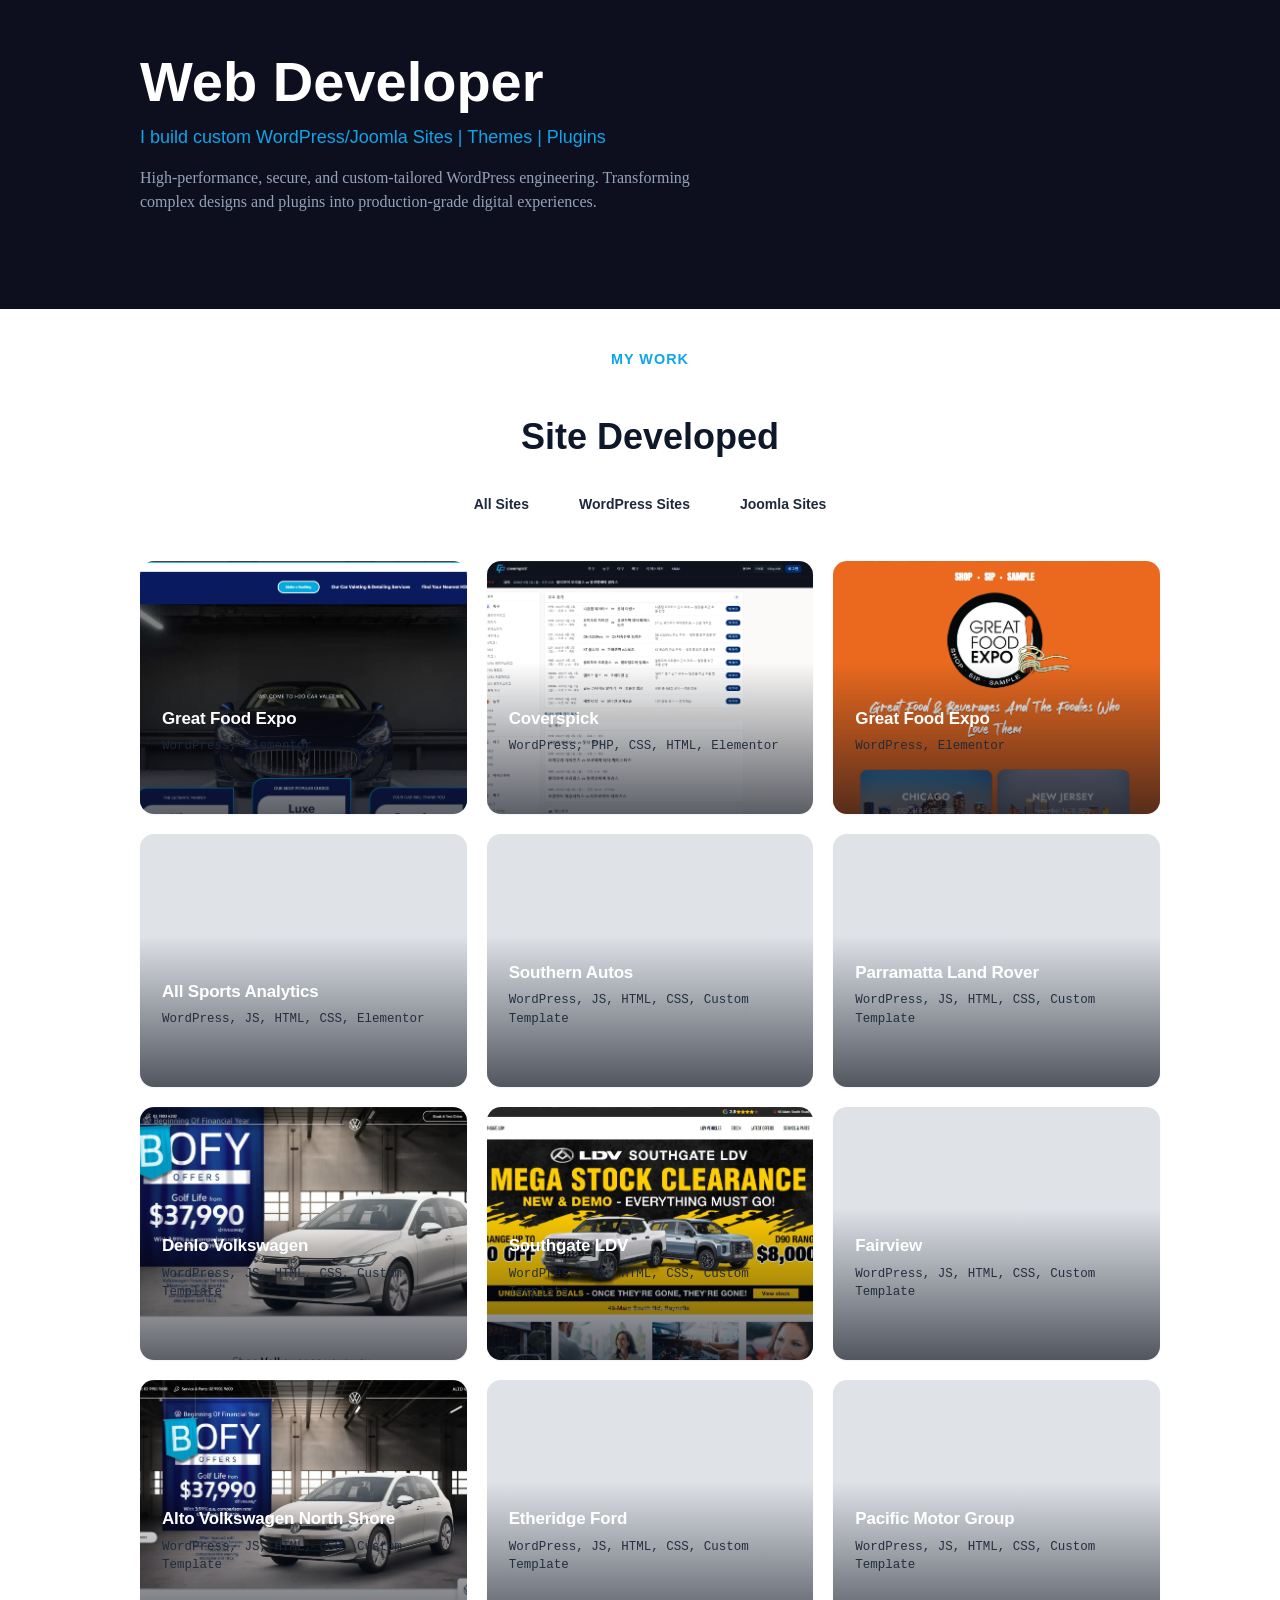
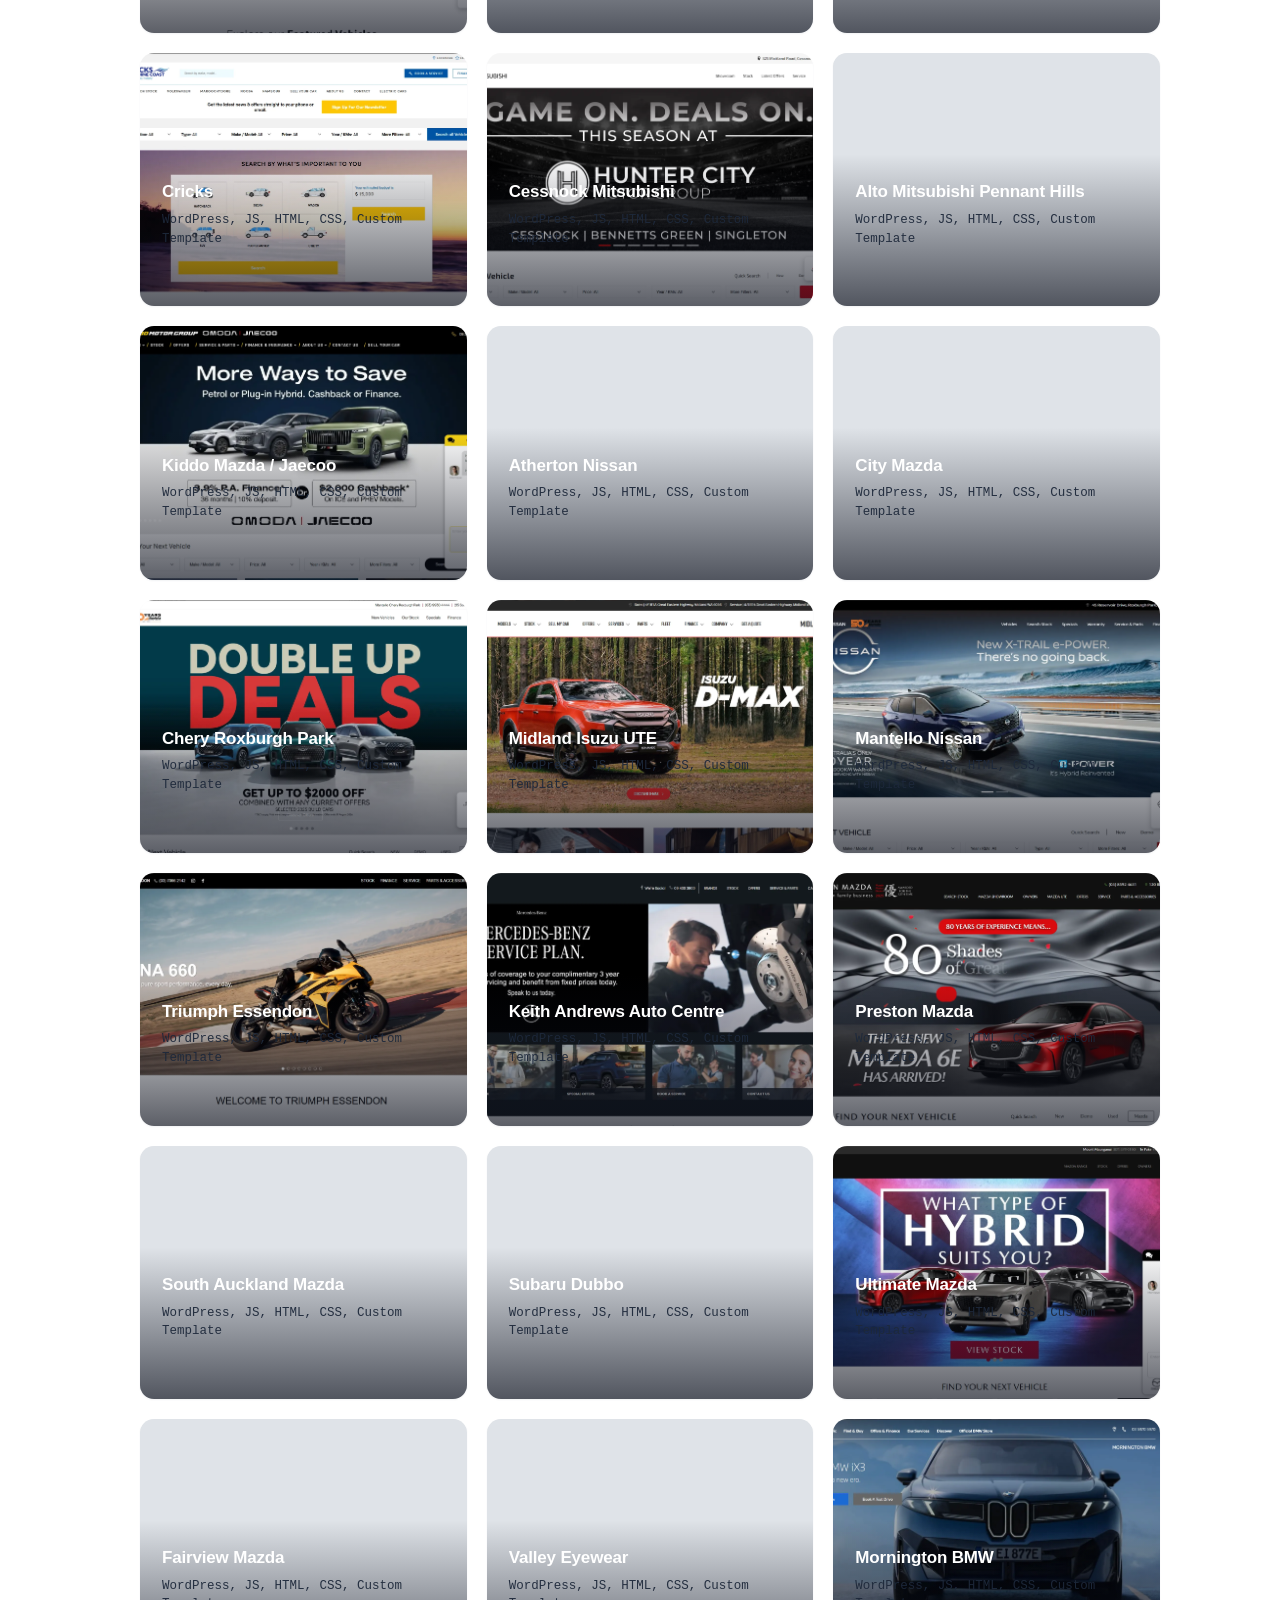
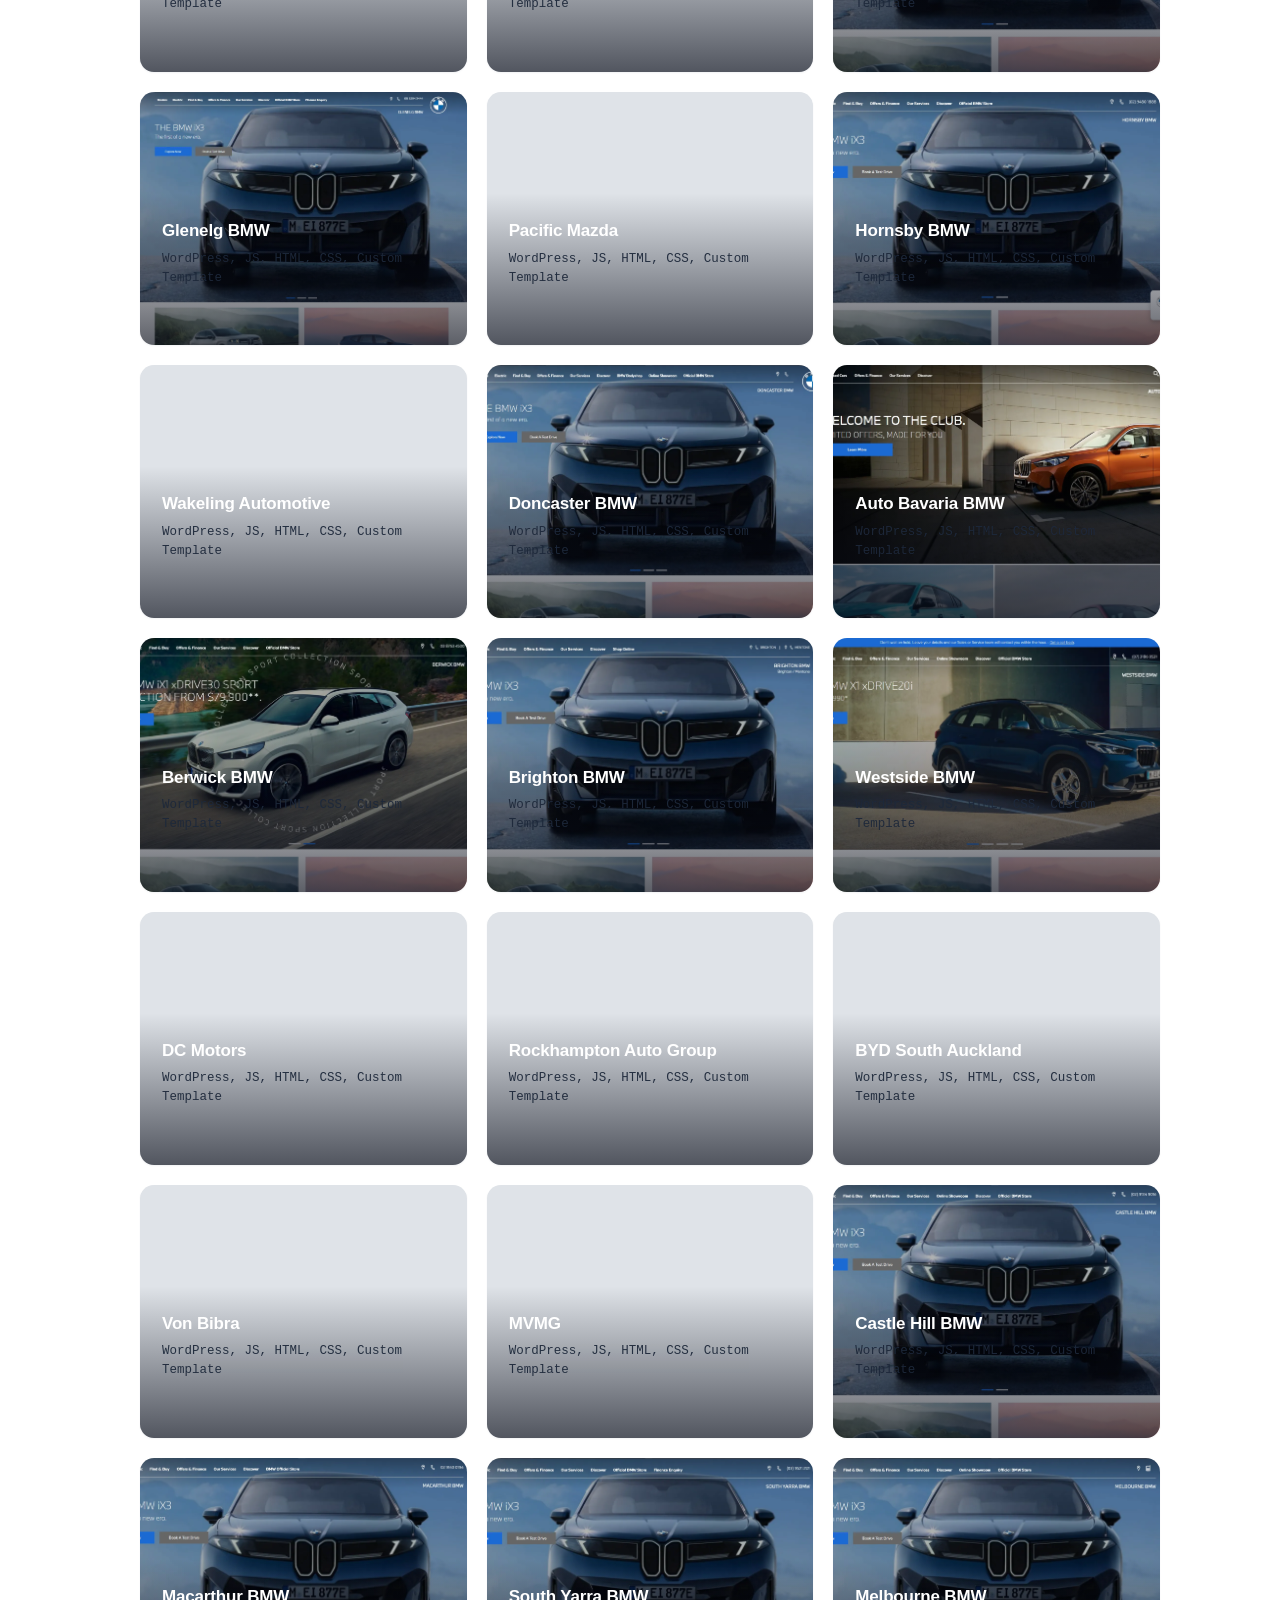
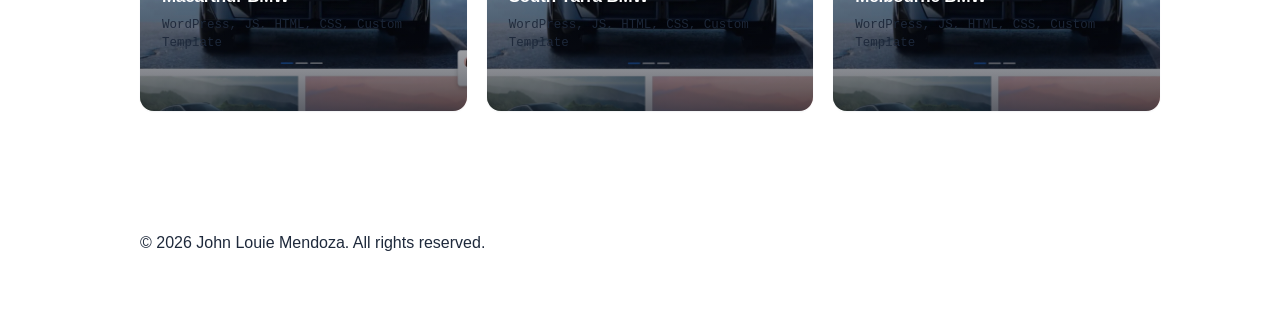
==== commit 6ea71b9e: "Update portfolio.html" ====
--- a/portfolio.html
+++ b/portfolio.html
@@ -9,13 +9,12 @@
 <body>
 
   <main>
-	    <section class ="hero-banner">
+	<section class ="hero-banner">
 		<div class="wrapper">
 			<div class="sml-wrapper">
 				<h2 class="heading">Web Developer</h2>
 				<h3 class="subheading">I build custom WordPress/Joomla Sites | Themes | Plugins</h3>
 				<p class="hero-text">High-performance, secure, and custom-tailored WordPress engineering. Transforming complex designs and plugins into production-grade digital experiences.</p>
-				<input type="button" class="btn-portfolio" value="View my Work">
 			</div>
 		</div>
 	</section>
@@ -25,413 +24,445 @@
 			<h3 class="h3-heading">My Work</h3>
 			<h2 class="h2-heading">Site Developed</h2>
 			
-	<div class="card-container">
-		<div class="rp-filters" role="tablist" aria-label="Filter projects">
-		<button class="rp-filter is-active" data-filter="all" role="tab" aria-selected="true">All Sites</button>
-		<button class="rp-filter" data-filter="wordpress" role="tab" aria-selected="false">WordPress Sites</button>
-		<button class="rp-filter" data-filter="joomla" role="tab" aria-selected="false">Joomla Sites</button>
-	</div>
-	<div class="rp-grid">	
-		<a href="https://h20carvaleting.com/" class="rp-card" data-category="wordpress" style="background-image:url('assets/images/uploads/h20.webp');">
-			<span class="rp-card-scrim"></span>
-			<div class="rp-card-body">
-				<h3 class="rp-card-title">Great Food Expo</h3>
-				<p class="rp-card-tags">WordPress, Elementor</p>
-				<span class="rp-card-link">Visit Site →</span>
+		<div class="card-container">
+			<div class="rp-filters" role="tablist" aria-label="Filter projects">
+			<button class="rp-filter is-active" data-filter="all" role="tab" aria-selected="true">All Sites</button>
+			<button class="rp-filter" data-filter="wordpress" role="tab" aria-selected="false">WordPress Sites</button>
+			<button class="rp-filter" data-filter="joomla" role="tab" aria-selected="false">Joomla Sites</button>
+		</div>
+		<div class="rp-grid">	
+			<a href="https://h20carvaleting.com/" class="rp-card" data-category="wordpress" style="background-image:url('assets/images/uploads/h20.webp');">
+				<span class="rp-card-scrim"></span>
+				<div class="rp-card-body">
+					<h3 class="rp-card-title">Great Food Expo</h3>
+					<p class="rp-card-tags">WordPress, Elementor</p>
+					<span class="rp-card-link">Visit Site →</span>
+				</div>
+			</a>
+		
+			<a href="https://coverspick.com/" class="rp-card" data-category="wordpress" style="background-image:url('assets/images/uploads/coverspick.webp');">
+				<span class="rp-card-scrim"></span>
+				<div class="rp-card-body">
+					<h3 class="rp-card-title">Coverspick</h3>
+					<p class="rp-card-tags">WordPress, PHP, CSS, HTML, Elementor</p>
+					<span class="rp-card-link">Visit Site →</span>
+				</div>
+			</a>
+		
+			
+			<a href="https://greatfoodexpo.com/" class="rp-card" data-category="wordpress" style="background-image:url('assets/images/uploads/foodexpo.webp');">
+				<span class="rp-card-scrim"></span>
+				<div class="rp-card-body">
+					<h3 class="rp-card-title">Great Food Expo</h3>
+					<p class="rp-card-tags">WordPress, Elementor</p>
+					<span class="rp-card-link">Visit Site →</span>
+				</div>
+			</a>
+		
+			<a href="https://allsportsanalytics.com/" class="rp-card" data-category="wordpress" style="background-image:url('https://image.thum.io/get/width/1200/https://allsportsanalytics.com/');">
+				<span class="rp-card-scrim"></span>
+				<div class="rp-card-body">
+					<h3 class="rp-card-title">All Sports Analytics</h3>
+					<p class="rp-card-tags">WordPress, JS, HTML, CSS, Elementor</p>
+					<span class="rp-card-link">Visit Site →</span>
+				</div>
+			</a>
+		
+			<a href="https://southernautos.co.nz" class="rp-card" data-category="wordpress" style="background-image:url('https://image.thum.io/get/width/1200/https://southernautos.co.nz/');">
+				<span class="rp-card-scrim"></span>
+				<div class="rp-card-body">
+					<h3 class="rp-card-title">Southern Autos</h3>
+					<p class="rp-card-tags">WordPress, JS, HTML, CSS, Custom Template</p>
+					<span class="rp-card-link">Visit Site →</span>
+				</div>
+			</a>
+		
+			<a href="https://parramattajlr.com.au/" class="rp-card" data-category="wordpress" style="background-image:url('https://image.thum.io/get/width/1200/https://parramattajlr.com.au/');">
+				<span class="rp-card-scrim"></span>
+				<div class="rp-card-body">
+					<h3 class="rp-card-title">Parramatta Land Rover</h3>
+					<p class="rp-card-tags">WordPress, JS, HTML, CSS, Custom Template</p>
+					<span class="rp-card-link">Visit Site →</span>
+				</div>
+			</a>
+		
+			<a href="https://www.volkswagen.denlo.com.au/" class="rp-card" data-category="wordpress" style="background-image:url('assets/images/uploads/denlo.webp');">
+				<span class="rp-card-scrim"></span>
+				<div class="rp-card-body">
+					<h3 class="rp-card-title">Denlo Volkswagen</h3>
+					<p class="rp-card-tags">WordPress, JS, HTML, CSS, Custom Template</p>
+					<span class="rp-card-link">Visit Site →</span>
+				</div>
+			</a>
+		
+			<a href="https://www.southgateldv.com.au/" class="rp-card" data-category="wordpress" style="background-image:url('assets/images/uploads/southgate.webp');">
+				<span class="rp-card-scrim"></span>
+				<div class="rp-card-body">
+					<h3 class="rp-card-title">Southgate LDV</h3>
+					<p class="rp-card-tags">WordPress, JS, HTML, CSS, Custom Template</p>
+					<span class="rp-card-link">Visit Site →</span>
+				</div>
+			</a>
+		
+			<a href="https://www.fairview.co.nz/" class="rp-card" data-category="wordpress" style="background-image:url('https://image.thum.io/get/width/1200/https://www.fairview.co.nz/');">
+				<span class="rp-card-scrim"></span>
+				<div class="rp-card-body">
+					<h3 class="rp-card-title">Fairview</h3>
+					<p class="rp-card-tags">WordPress, JS, HTML, CSS, Custom Template</p>
+					<span class="rp-card-link">Visit Site →</span>
+				</div>
+			</a>
+		
+			<a href="https://www.altovolkswagennorthshore.com.au/" class="rp-card" data-category="wordpress" style="background-image:url('assets/images/uploads/altovolkswagen.webp');">
+				<span class="rp-card-scrim"></span>
+				<div class="rp-card-body">
+					<h3 class="rp-card-title">Alto Volkswagen North Shore</h3>
+					<p class="rp-card-tags">WordPress, JS, HTML, CSS, Custom Template</p>
+					<span class="rp-card-link">Visit Site →</span>
+				</div>
+			</a>
+		
+			<a href="https://www.etheridgeford.com.au/" class="rp-card" data-category="wordpress" style="background-image:url('https://image.thum.io/get/width/1200/https://www.etheridgeford.com.au/');">
+				<span class="rp-card-scrim"></span>
+				<div class="rp-card-body">
+					<h3 class="rp-card-title">Etheridge Ford</h3>
+					<p class="rp-card-tags">WordPress, JS, HTML, CSS, Custom Template</p>
+					<span class="rp-card-link">Visit Site →</span>
+				</div>
+			</a>
+		
+			<a href="https://pacificmotorgroup.co.nz/" class="rp-card" data-category="wordpress" style="background-image:url('https://image.thum.io/get/width/1200/https://pacificmotorgroup.co.nz/');">
+				<span class="rp-card-scrim"></span>
+				<div class="rp-card-body">
+					<h3 class="rp-card-title">Pacific Motor Group</h3>
+					<p class="rp-card-tags">WordPress, JS, HTML, CSS, Custom Template</p>
+					<span class="rp-card-link">Visit Site →</span>
+				</div>
+			</a>
+		
+			<a href="https://www.cricks.com.au/" class="rp-card" data-category="wordpress" style="background-image:url('assets/images/uploads/cricks.webp');">
+				<span class="rp-card-scrim"></span>
+				<div class="rp-card-body">
+					<h3 class="rp-card-title">Cricks</h3>
+					<p class="rp-card-tags">WordPress, JS, HTML, CSS, Custom Template</p>
+					<span class="rp-card-link">Visit Site →</span>
+				</div>
+			</a>
+			<a href="https://cessnockmitsubishi.com.au/" class="rp-card" data-category="wordpress" style="background-image:url('assets/images/uploads/cessnock.webp');">
+				<span class="rp-card-scrim"></span>
+				<div class="rp-card-body">
+					<h3 class="rp-card-title">Cessnock Mitsubishi</h3>
+					<p class="rp-card-tags">WordPress, JS, HTML, CSS, Custom Template</p>
+					<span class="rp-card-link">Visit Site →</span>
+				</div>
+			</a>
+			<a href="https://www.altomitsubishipennanthills.com.au/" class="rp-card" data-category="wordpress" style="background-image:url('https://image.thum.io/get/width/1200/https://www.altomitsubishipennanthills.com.au/');">
+				<span class="rp-card-scrim"></span>
+				<div class="rp-card-body">
+					<h3 class="rp-card-title">Alto Mitsubishi Pennant Hills</h3>
+					<p class="rp-card-tags">WordPress, JS, HTML, CSS, Custom Template</p>
+					<span class="rp-card-link">Visit Site →</span>
+				</div>
+			</a>
+			<a href="https://kiddomodajaecoo.co.nz/" class="rp-card" data-category="wordpress" style="background-image:url('assets/images/uploads/kiddo.webp');">
+				<span class="rp-card-scrim"></span>
+				<div class="rp-card-body">
+					<h3 class="rp-card-title">Kiddo Mazda / Jaecoo</h3>
+					<p class="rp-card-tags">WordPress, JS, HTML, CSS, Custom Template</p>
+					<span class="rp-card-link">Visit Site →</span>
+				</div>
+			</a>
+			<a href="https://www.athertonnissan.com.au/" class="rp-card" data-category="wordpress" style="background-image:url('https://image.thum.io/get/width/1200/https://www.athertonnissan.com.au/');">
+				<span class="rp-card-scrim"></span>
+				<div class="rp-card-body">
+					<h3 class="rp-card-title">Atherton Nissan</h3>
+					<p class="rp-card-tags">WordPress, JS, HTML, CSS, Custom Template</p>
+					<span class="rp-card-link">Visit Site →</span>
+				</div>
+			</a>
+			<a href="https://city-mazda.com.au/" class="rp-card" data-category="wordpress" style="background-image:url('https://image.thum.io/get/width/1200/https://city-mazda.com.au/');">
+				<span class="rp-card-scrim"></span>
+				<div class="rp-card-body">
+					<h3 class="rp-card-title">City Mazda</h3>
+					<p class="rp-card-tags">WordPress, JS, HTML, CSS, Custom Template</p>
+					<span class="rp-card-link">Visit Site →</span>
+				</div>
+			</a>
+			<a href="https://www.cheryroxburghpark.com.au/" class="rp-card" data-category="wordpress" style="background-image:url('assets/images/uploads/chery.webp');">
+				<span class="rp-card-scrim"></span>
+				<div class="rp-card-body">
+					<h3 class="rp-card-title">Chery Roxburgh Park</h3>
+					<p class="rp-card-tags">WordPress, JS, HTML, CSS, Custom Template</p>
+					<span class="rp-card-link">Visit Site →</span>
+				</div>
+			</a>
+			<a href="https://www.midlandisuzuute.com.au/" class="rp-card" data-category="wordpress" style="background-image:url('assets/images/uploads/midland.webp');">
+				<span class="rp-card-scrim"></span>
+				<div class="rp-card-body">
+					<h3 class="rp-card-title">Midland Isuzu UTE</h3>
+					<p class="rp-card-tags">WordPress, JS, HTML, CSS, Custom Template</p>
+					<span class="rp-card-link">Visit Site →</span>
+				</div>
+			</a>
+			<a href="https://www.mantellonissan.com.au/" class="rp-card" data-category="wordpress" style="background-image:url('assets/images/uploads/mantello.webp');">
+				<span class="rp-card-scrim"></span>
+				<div class="rp-card-body">
+					<h3 class="rp-card-title">Mantello Nissan</h3>
+					<p class="rp-card-tags">WordPress, JS, HTML, CSS, Custom Template</p>
+					<span class="rp-card-link">Visit Site →</span>
+				</div>
+			</a>
+			<a href="https://www.triumphessendon.com.au/" class="rp-card" data-category="wordpress" style="background-image:url('assets/images/uploads/triumph.webp');">
+				<span class="rp-card-scrim"></span>
+				<div class="rp-card-body">
+					<h3 class="rp-card-title">Triumph Essendon</h3>
+					<p class="rp-card-tags">WordPress, JS, HTML, CSS, Custom Template</p>
+					<span class="rp-card-link">Visit Site →</span>
+				</div>
+			</a>
+			<a href="https://www.keithandrewsautocentre.co.nz/" class="rp-card" data-category="wordpress" style="background-image:url('assets/images/uploads/keith.webp');">
+				<span class="rp-card-scrim"></span>
+				<div class="rp-card-body">
+					<h3 class="rp-card-title">Keith Andrews Auto Centre</h3>
+					<p class="rp-card-tags">WordPress, JS, HTML, CSS, Custom Template</p>
+					<span class="rp-card-link">Visit Site →</span>
+				</div>
+			</a>
+			<a href="https://www.prestonmazda.com.au/" class="rp-card" data-category="wordpress" style="background-image:url('assets/images/uploads/preston.webp');">
+				<span class="rp-card-scrim"></span>
+				<div class="rp-card-body">
+					<h3 class="rp-card-title">Preston Mazda</h3>
+					<p class="rp-card-tags">WordPress, JS, HTML, CSS, Custom Template</p>
+					<span class="rp-card-link">Visit Site →</span>
+				</div>
+			</a>
+			<a href="https://southaucklandmazda.co.nz/" class="rp-card" data-category="wordpress" style="background-image:url('https://image.thum.io/get/width/1200/https://southaucklandmazda.co.nz/');">
+				<span class="rp-card-scrim"></span>
+				<div class="rp-card-body">
+					<h3 class="rp-card-title">South Auckland Mazda</h3>
+					<p class="rp-card-tags">WordPress, JS, HTML, CSS, Custom Template</p>
+					<span class="rp-card-link">Visit Site →</span>
+				</div>
+			</a>
+			<a href="https://www.subarudubbo.com.au/" class="rp-card" data-category="wordpress" style="background-image:url('https://image.thum.io/get/width/1200/https://www.subarudubbo.com.au/');">
+				<span class="rp-card-scrim"></span>
+				<div class="rp-card-body">
+					<h3 class="rp-card-title">Subaru Dubbo</h3>
+					<p class="rp-card-tags">WordPress, JS, HTML, CSS, Custom Template</p>
+					<span class="rp-card-link">Visit Site →</span>
+				</div>
+			</a>
+			<a href="https://ultimatemazda.co.nz/" class="rp-card" data-category="wordpress" style="background-image:url('assets/images/uploads/ultimate.webp');">
+				<span class="rp-card-scrim"></span>
+				<div class="rp-card-body">
+					<h3 class="rp-card-title">Ultimate Mazda</h3>
+					<p class="rp-card-tags">WordPress, JS, HTML, CSS, Custom Template</p>
+					<span class="rp-card-link">Visit Site →</span>
+				</div>
+			</a>
+			<a href="https://www.fairviewmazda.co.nz/" class="rp-card" data-category="wordpress" style="background-image:url('https://image.thum.io/get/width/1200/https://www.fairviewmazda.co.nz/');">
+				<span class="rp-card-scrim"></span>
+				<div class="rp-card-body">
+					<h3 class="rp-card-title">Fairview Mazda</h3>
+					<p class="rp-card-tags">WordPress, JS, HTML, CSS, Custom Template</p>
+					<span class="rp-card-link">Visit Site →</span>
+				</div>
+			</a>
+			<a href="https://teal-caterpillar-274050.hostingersite.com/" class="rp-card" data-category="wordpress" style="background-image:url('https://image.thum.io/get/width/1200/https://teal-caterpillar-274050.hostingersite.com/');">
+				<span class="rp-card-scrim"></span>
+				<div class="rp-card-body">
+					<h3 class="rp-card-title">Valley Eyewear</h3>
+					<p class="rp-card-tags">WordPress, JS, HTML, CSS, Custom Template</p>
+					<span class="rp-card-link">Visit Site →</span>
+				</div>
+			</a>
+		
+			<!-- Joomla Sites -->
+			<a href="https://www.morningtonbmw.com.au/" class="rp-card" data-category="joomla" style="background-image:url('assets/images/uploads/mornington.webp');">
+				<span class="rp-card-scrim"></span>
+				<div class="rp-card-body">
+					<h3 class="rp-card-title">Mornington BMW</h3>
+					<p class="rp-card-tags">WordPress, JS, HTML, CSS, Custom Template</p>
+					<span class="rp-card-link">Visit Site →</span>
+				</div>
+			</a>
+			<a href="https://www.glenelgbmw.com.au/" class="rp-card" data-category="joomla" style="background-image:url('assets/images/uploads/glenlg.webp');">
+				<span class="rp-card-scrim"></span>
+				<div class="rp-card-body">
+					<h3 class="rp-card-title">Glenelg BMW</h3>
+					<p class="rp-card-tags">WordPress, JS, HTML, CSS, Custom Template</p>
+					<span class="rp-card-link">Visit Site →</span>
+				</div>
+			</a>
+			<a href="https://pacificmazda.co.nz/" class="rp-card" data-category="joomla" style="background-image:url('https://image.thum.io/get/width/1200/https://pacificmazda.co.nz/');">
+				<span class="rp-card-scrim"></span>
+				<div class="rp-card-body">
+					<h3 class="rp-card-title">Pacific Mazda</h3>
+					<p class="rp-card-tags">WordPress, JS, HTML, CSS, Custom Template</p>
+					<span class="rp-card-link">Visit Site →</span>
+				</div>
+			</a>
+			<a href="https://www.hornsbybmw.com.au/" class="rp-card" data-category="wordpress" style="background-image:url('assets/images/uploads/hornsby.webp');">
+				<span class="rp-card-scrim"></span>
+				<div class="rp-card-body">
+					<h3 class="rp-card-title">Hornsby BMW</h3>
+					<p class="rp-card-tags">WordPress, JS, HTML, CSS, Custom Template</p>
+					<span class="rp-card-link">Visit Site →</span>
+				</div>
+			</a>
+			<a href="https://www.wakelingautomotive.com.au/" class="rp-card" data-category="joomla" style="background-image:url('https://image.thum.io/get/width/1200/https://www.wakelingautomotive.com.au/');">
+				<span class="rp-card-scrim"></span>
+				<div class="rp-card-body">
+					<h3 class="rp-card-title">Wakeling Automotive</h3>
+					<p class="rp-card-tags">WordPress, JS, HTML, CSS, Custom Template</p>
+					<span class="rp-card-link">Visit Site →</span>
+				</div>
+			</a>
+			<a href="https://www.doncasterbmw.com.au/" class="rp-card" data-category="joomla" style="background-image:url('assets/images/uploads/doncaster.webp');">
+				<span class="rp-card-scrim"></span>
+				<div class="rp-card-body">
+					<h3 class="rp-card-title">Doncaster BMW</h3>
+					<p class="rp-card-tags">WordPress, JS, HTML, CSS, Custom Template</p>
+					<span class="rp-card-link">Visit Site →</span>
+				</div>
+			</a>
+			<a href="https://www.bmw-autobavaria.com/" class="rp-card" data-category="joomla" style="background-image:url('assets/images/uploads/bavaria.webp');">
+				<span class="rp-card-scrim"></span>
+				<div class="rp-card-body">
+					<h3 class="rp-card-title">Auto Bavaria BMW</h3>
+					<p class="rp-card-tags">WordPress, JS, HTML, CSS, Custom Template</p>
+					<span class="rp-card-link">Visit Site →</span>
+				</div>
+			</a>
+			<a href="https://www.berwickbmw.com.au/" class="rp-card" data-category="joomla" style="background-image:url('assets/images/uploads/berwick.webp');">
+				<span class="rp-card-scrim"></span>
+				<div class="rp-card-body">
+					<h3 class="rp-card-title">Berwick BMW</h3>
+					<p class="rp-card-tags">WordPress, JS, HTML, CSS, Custom Template</p>
+					<span class="rp-card-link">Visit Site →</span>
+				</div>
+			</a>
+			<a href="https://www.brightonbmw.com.au/" class="rp-card" data-category="joomla" style="background-image:url('assets/images/uploads/brighton.webp');">
+				<span class="rp-card-scrim"></span>
+				<div class="rp-card-body">
+					<h3 class="rp-card-title">Brighton BMW</h3>
+					<p class="rp-card-tags">WordPress, JS, HTML, CSS, Custom Template</p>
+					<span class="rp-card-link">Visit Site →</span>
+				</div>
+			</a>
+			<a href="https://www.westsidebmw.com.au/" class="rp-card" data-category="joomla" style="background-image:url('assets/images/uploads/westside.webp');">
+				<span class="rp-card-scrim"></span>
+				<div class="rp-card-body">
+					<h3 class="rp-card-title">Westside BMW</h3>
+					<p class="rp-card-tags">WordPress, JS, HTML, CSS, Custom Template</p>
+					<span class="rp-card-link">Visit Site →</span>
+				</div>
+			</a>
+			<a href="https://dcmotors.com.au/" class="rp-card" data-category="joomla" style="background-image:url('https://image.thum.io/get/width/1200/https://dcmotors.com.au/');">
+				<span class="rp-card-scrim"></span>
+				<div class="rp-card-body">
+					<h3 class="rp-card-title">DC Motors</h3>
+					<p class="rp-card-tags">WordPress, JS, HTML, CSS, Custom Template</p>
+					<span class="rp-card-link">Visit Site →</span>
+				</div>
+			</a>
+			<a href="https://rockhamptonautogroup.com.au/" class="rp-card" data-category="joomla" style="background-image:url('https://image.thum.io/get/width/1200/https://rockhamptonautogroup.com.au/');">
+				<span class="rp-card-scrim"></span>
+				<div class="rp-card-body">
+					<h3 class="rp-card-title">Rockhampton Auto Group</h3>
+					<p class="rp-card-tags">WordPress, JS, HTML, CSS, Custom Template</p>
+					<span class="rp-card-link">Visit Site →</span>
+				</div>
+			</a>
+			<a href="https://www.bydsouthauckland.co.nz/" class="rp-card" data-category="joomla" style="background-image:url('https://image.thum.io/get/width/1200/https://www.bydsouthauckland.co.nz/');">
+				<span class="rp-card-scrim"></span>
+				<div class="rp-card-body">
+					<h3 class="rp-card-title">BYD South Auckland</h3>
+					<p class="rp-card-tags">WordPress, JS, HTML, CSS, Custom Template</p>
+					<span class="rp-card-link">Visit Site →</span>
+				</div>
+			</a>
+			<a href="https://vonbibra.com.au/" class="rp-card" data-category="joomla" style="background-image:url('https://image.thum.io/get/width/1200/https://vonbibra.com.au/');">
+				<span class="rp-card-scrim"></span>
+				<div class="rp-card-body">
+					<h3 class="rp-card-title">Von Bibra</h3>
+					<p class="rp-card-tags">WordPress, JS, HTML, CSS, Custom Template</p>
+					<span class="rp-card-link">Visit Site →</span>
+				</div>
+			</a>
+			<a href="https://www.mvmg.com.au/" class="rp-card" data-category="joomla" style="background-image:url('https://image.thum.io/get/width/1200/https://www.mvmg.com.au/');">
+				<span class="rp-card-scrim"></span>
+				<div class="rp-card-body">
+					<h3 class="rp-card-title">MVMG</h3>
+					<p class="rp-card-tags">WordPress, JS, HTML, CSS, Custom Template</p>
+					<span class="rp-card-link">Visit Site →</span>
+				</div>
+			</a>
+			<a href="https://www.castlehillbmw.com.au/" class="rp-card" data-category="joomla" style="background-image:url('assets/images/uploads/castle.webp');">
+				<span class="rp-card-scrim"></span>
+				<div class="rp-card-body">
+					<h3 class="rp-card-title">Castle Hill BMW</h3>
+					<p class="rp-card-tags">WordPress, JS, HTML, CSS, Custom Template</p>
+					<span class="rp-card-link">Visit Site →</span>
+				</div>
+			</a>
+			<a href="https://macarthurbmw.com.au/" class="rp-card" data-category="joomla" style="background-image:url('assets/images/uploads/macarthur.webp');">
+				<span class="rp-card-scrim"></span>
+				<div class="rp-card-body">
+					<h3 class="rp-card-title">Macarthur BMW</h3>
+					<p class="rp-card-tags">WordPress, JS, HTML, CSS, Custom Template</p>
+					<span class="rp-card-link">Visit Site →</span>
+				</div>
+			</a>
+			<a href="https://www.southyarrabmw.com.au/" class="rp-card" data-category="joomla" style="background-image:url('assets/images/uploads/yarra.webp');">
+				<span class="rp-card-scrim"></span>
+				<div class="rp-card-body">
+					<h3 class="rp-card-title">South Yarra BMW</h3>
+					<p class="rp-card-tags">WordPress, JS, HTML, CSS, Custom Template</p>
+					<span class="rp-card-link">Visit Site →</span>
+				</div>
+			</a>
+			<a href="https://www.melbournebmw.com.au/" class="rp-card" data-category="joomla" style="background-image:url('assets/images/uploads/melbourne.webp');">
+				<span class="rp-card-scrim"></span>
+				<div class="rp-card-body">
+					<h3 class="rp-card-title">Melbourne BMW</h3>
+					<p class="rp-card-tags">WordPress, JS, HTML, CSS, Custom Template</p>
+					<span class="rp-card-link">Visit Site →</span>
+				</div>
+			</a>
+			<script>
+			(function(){
+			  function initProjectFilters(){
+				var filters = document.querySelectorAll('.rp-filter');
+				var cards = document.querySelectorAll('.rp-card');
+				if (!filters.length || !cards.length) return;
+			
+				filters.forEach(function(btn){
+				  btn.addEventListener('click', function(){
+					filters.forEach(function(b){
+					  b.classList.remove('is-active');
+					  b.setAttribute('aria-selected','false');
+					});
+					btn.classList.add('is-active');
+					btn.setAttribute('aria-selected','true');
+			
+					var filter = btn.getAttribute('data-filter');
+					cards.forEach(function(card){
+					  var show = (filter === 'all' || card.getAttribute('data-category') === filter);
+					  card.style.display = show ? '' : 'none';
+					});
+				  });
+				});
+			  }
+			
+			  if (document.readyState === 'loading') {
+				document.addEventListener('DOMContentLoaded', initProjectFilters);
+			  } else {
+				initProjectFilters();
+			  }
+			})();
+			</script>
 			</div>
-		</a>
-	
-		<a href="https://coverspick.com/" class="rp-card" data-category="wordpress" style="background-image:url('assets/images/uploads/coverspick.webp');">
-			<span class="rp-card-scrim"></span>
-			<div class="rp-card-body">
-				<h3 class="rp-card-title">Coverspick</h3>
-				<p class="rp-card-tags">WordPress, PHP, CSS, HTML, Elementor</p>
-				<span class="rp-card-link">Visit Site →</span>
-			</div>
-		</a>
-	
-		
-		<a href="https://greatfoodexpo.com/" class="rp-card" data-category="wordpress" style="background-image:url('assets/images/uploads/foodexpo.webp');">
-			<span class="rp-card-scrim"></span>
-			<div class="rp-card-body">
-				<h3 class="rp-card-title">Great Food Expo</h3>
-				<p class="rp-card-tags">WordPress, Elementor</p>
-				<span class="rp-card-link">Visit Site →</span>
-			</div>
-		</a>
-	
-		<a href="https://allsportsanalytics.com/" class="rp-card" data-category="wordpress" style="background-image:url('https://image.thum.io/get/width/1200/https://allsportsanalytics.com/');">
-			<span class="rp-card-scrim"></span>
-			<div class="rp-card-body">
-				<h3 class="rp-card-title">All Sports Analytics</h3>
-				<p class="rp-card-tags">WordPress, JS, HTML, CSS, Elementor</p>
-				<span class="rp-card-link">Visit Site →</span>
-			</div>
-		</a>
-	
-		<a href="https://southernautos.co.nz" class="rp-card" data-category="wordpress" style="background-image:url('https://image.thum.io/get/width/1200/https://southernautos.co.nz/');">
-			<span class="rp-card-scrim"></span>
-			<div class="rp-card-body">
-				<h3 class="rp-card-title">Southern Autos</h3>
-				<p class="rp-card-tags">WordPress, JS, HTML, CSS, Custom Template</p>
-				<span class="rp-card-link">Visit Site →</span>
-			</div>
-		</a>
-	
-		<a href="https://parramattajlr.com.au/" class="rp-card" data-category="wordpress" style="background-image:url('https://image.thum.io/get/width/1200/https://parramattajlr.com.au/');">
-			<span class="rp-card-scrim"></span>
-			<div class="rp-card-body">
-				<h3 class="rp-card-title">Parramatta Land Rover</h3>
-				<p class="rp-card-tags">WordPress, JS, HTML, CSS, Custom Template</p>
-				<span class="rp-card-link">Visit Site →</span>
-			</div>
-		</a>
-	
-		<a href="https://www.volkswagen.denlo.com.au/" class="rp-card" data-category="wordpress" style="background-image:url('assets/images/uploads/denlo.webp');">
-			<span class="rp-card-scrim"></span>
-			<div class="rp-card-body">
-				<h3 class="rp-card-title">Denlo Volkswagen</h3>
-				<p class="rp-card-tags">WordPress, JS, HTML, CSS, Custom Template</p>
-				<span class="rp-card-link">Visit Site →</span>
-			</div>
-		</a>
-	
-		<a href="https://www.southgateldv.com.au/" class="rp-card" data-category="wordpress" style="background-image:url('assets/images/uploads/southgate.webp');">
-			<span class="rp-card-scrim"></span>
-			<div class="rp-card-body">
-				<h3 class="rp-card-title">Southgate LDV</h3>
-				<p class="rp-card-tags">WordPress, JS, HTML, CSS, Custom Template</p>
-				<span class="rp-card-link">Visit Site →</span>
-			</div>
-		</a>
-	
-		<a href="https://www.fairview.co.nz/" class="rp-card" data-category="wordpress" style="background-image:url('https://image.thum.io/get/width/1200/https://www.fairview.co.nz/');">
-			<span class="rp-card-scrim"></span>
-			<div class="rp-card-body">
-				<h3 class="rp-card-title">Fairview</h3>
-				<p class="rp-card-tags">WordPress, JS, HTML, CSS, Custom Template</p>
-				<span class="rp-card-link">Visit Site →</span>
-			</div>
-		</a>
-	
-		<a href="https://www.altovolkswagennorthshore.com.au/" class="rp-card" data-category="wordpress" style="background-image:url('assets/images/uploads/altovolkswagen.webp');">
-			<span class="rp-card-scrim"></span>
-			<div class="rp-card-body">
-				<h3 class="rp-card-title">Alto Volkswagen North Shore</h3>
-				<p class="rp-card-tags">WordPress, JS, HTML, CSS, Custom Template</p>
-				<span class="rp-card-link">Visit Site →</span>
-			</div>
-		</a>
-	
-		<a href="https://www.etheridgeford.com.au/" class="rp-card" data-category="wordpress" style="background-image:url('https://image.thum.io/get/width/1200/https://www.etheridgeford.com.au/');">
-			<span class="rp-card-scrim"></span>
-			<div class="rp-card-body">
-				<h3 class="rp-card-title">Etheridge Ford</h3>
-				<p class="rp-card-tags">WordPress, JS, HTML, CSS, Custom Template</p>
-				<span class="rp-card-link">Visit Site →</span>
-			</div>
-		</a>
-	
-		<a href="https://pacificmotorgroup.co.nz/" class="rp-card" data-category="wordpress" style="background-image:url('https://image.thum.io/get/width/1200/https://pacificmotorgroup.co.nz/');">
-			<span class="rp-card-scrim"></span>
-			<div class="rp-card-body">
-				<h3 class="rp-card-title">Pacific Motor Group</h3>
-				<p class="rp-card-tags">WordPress, JS, HTML, CSS, Custom Template</p>
-				<span class="rp-card-link">Visit Site →</span>
-			</div>
-		</a>
-	
-		<a href="https://www.cricks.com.au/" class="rp-card" data-category="wordpress" style="background-image:url('assets/images/uploads/cricks.webp');">
-			<span class="rp-card-scrim"></span>
-			<div class="rp-card-body">
-				<h3 class="rp-card-title">Cricks</h3>
-				<p class="rp-card-tags">WordPress, JS, HTML, CSS, Custom Template</p>
-				<span class="rp-card-link">Visit Site →</span>
-			</div>
-		</a>
-		<a href="https://cessnockmitsubishi.com.au/" class="rp-card" data-category="wordpress" style="background-image:url('assets/images/uploads/cessnock.webp');">
-			<span class="rp-card-scrim"></span>
-			<div class="rp-card-body">
-				<h3 class="rp-card-title">Cessnock Mitsubishi</h3>
-				<p class="rp-card-tags">WordPress, JS, HTML, CSS, Custom Template</p>
-				<span class="rp-card-link">Visit Site →</span>
-			</div>
-		</a>
-		<a href="https://www.altomitsubishipennanthills.com.au/" class="rp-card" data-category="wordpress" style="background-image:url('https://image.thum.io/get/width/1200/https://www.altomitsubishipennanthills.com.au/');">
-			<span class="rp-card-scrim"></span>
-			<div class="rp-card-body">
-				<h3 class="rp-card-title">Alto Mitsubishi Pennant Hills</h3>
-				<p class="rp-card-tags">WordPress, JS, HTML, CSS, Custom Template</p>
-				<span class="rp-card-link">Visit Site →</span>
-			</div>
-		</a>
-		<a href="https://kiddomodajaecoo.co.nz/" class="rp-card" data-category="wordpress" style="background-image:url('assets/images/uploads/kiddo.webp');">
-			<span class="rp-card-scrim"></span>
-			<div class="rp-card-body">
-				<h3 class="rp-card-title">Kiddo Mazda / Jaecoo</h3>
-				<p class="rp-card-tags">WordPress, JS, HTML, CSS, Custom Template</p>
-				<span class="rp-card-link">Visit Site →</span>
-			</div>
-		</a>
-		<a href="https://www.athertonnissan.com.au/" class="rp-card" data-category="wordpress" style="background-image:url('https://image.thum.io/get/width/1200/https://www.athertonnissan.com.au/');">
-			<span class="rp-card-scrim"></span>
-			<div class="rp-card-body">
-				<h3 class="rp-card-title">Atherton Nissan</h3>
-				<p class="rp-card-tags">WordPress, JS, HTML, CSS, Custom Template</p>
-				<span class="rp-card-link">Visit Site →</span>
-			</div>
-		</a>
-		<a href="https://city-mazda.com.au/" class="rp-card" data-category="wordpress" style="background-image:url('https://image.thum.io/get/width/1200/https://city-mazda.com.au/');">
-			<span class="rp-card-scrim"></span>
-			<div class="rp-card-body">
-				<h3 class="rp-card-title">City Mazda</h3>
-				<p class="rp-card-tags">WordPress, JS, HTML, CSS, Custom Template</p>
-				<span class="rp-card-link">Visit Site →</span>
-			</div>
-		</a>
-		<a href="https://www.cheryroxburghpark.com.au/" class="rp-card" data-category="wordpress" style="background-image:url('assets/images/uploads/chery.webp');">
-			<span class="rp-card-scrim"></span>
-			<div class="rp-card-body">
-				<h3 class="rp-card-title">Chery Roxburgh Park</h3>
-				<p class="rp-card-tags">WordPress, JS, HTML, CSS, Custom Template</p>
-				<span class="rp-card-link">Visit Site →</span>
-			</div>
-		</a>
-		<a href="https://www.midlandisuzuute.com.au/" class="rp-card" data-category="wordpress" style="background-image:url('assets/images/uploads/midland.webp');">
-			<span class="rp-card-scrim"></span>
-			<div class="rp-card-body">
-				<h3 class="rp-card-title">Midland Isuzu UTE</h3>
-				<p class="rp-card-tags">WordPress, JS, HTML, CSS, Custom Template</p>
-				<span class="rp-card-link">Visit Site →</span>
-			</div>
-		</a>
-		<a href="https://www.mantellonissan.com.au/" class="rp-card" data-category="wordpress" style="background-image:url('assets/images/uploads/mantello.webp');">
-			<span class="rp-card-scrim"></span>
-			<div class="rp-card-body">
-				<h3 class="rp-card-title">Mantello Nissan</h3>
-				<p class="rp-card-tags">WordPress, JS, HTML, CSS, Custom Template</p>
-				<span class="rp-card-link">Visit Site →</span>
-			</div>
-		</a>
-		<a href="https://www.triumphessendon.com.au/" class="rp-card" data-category="wordpress" style="background-image:url('assets/images/uploads/triumph.webp');">
-			<span class="rp-card-scrim"></span>
-			<div class="rp-card-body">
-				<h3 class="rp-card-title">Triumph Essendon</h3>
-				<p class="rp-card-tags">WordPress, JS, HTML, CSS, Custom Template</p>
-				<span class="rp-card-link">Visit Site →</span>
-			</div>
-		</a>
-		<a href="https://www.keithandrewsautocentre.co.nz/" class="rp-card" data-category="wordpress" style="background-image:url('assets/images/uploads/keith.webp');">
-			<span class="rp-card-scrim"></span>
-			<div class="rp-card-body">
-				<h3 class="rp-card-title">Keith Andrews Auto Centre</h3>
-				<p class="rp-card-tags">WordPress, JS, HTML, CSS, Custom Template</p>
-				<span class="rp-card-link">Visit Site →</span>
-			</div>
-		</a>
-		<a href="https://www.prestonmazda.com.au/" class="rp-card" data-category="wordpress" style="background-image:url('assets/images/uploads/preston.webp');">
-			<span class="rp-card-scrim"></span>
-			<div class="rp-card-body">
-				<h3 class="rp-card-title">Preston Mazda</h3>
-				<p class="rp-card-tags">WordPress, JS, HTML, CSS, Custom Template</p>
-				<span class="rp-card-link">Visit Site →</span>
-			</div>
-		</a>
-		<a href="https://southaucklandmazda.co.nz/" class="rp-card" data-category="wordpress" style="background-image:url('https://image.thum.io/get/width/1200/https://southaucklandmazda.co.nz/');">
-			<span class="rp-card-scrim"></span>
-			<div class="rp-card-body">
-				<h3 class="rp-card-title">South Auckland Mazda</h3>
-				<p class="rp-card-tags">WordPress, JS, HTML, CSS, Custom Template</p>
-				<span class="rp-card-link">Visit Site →</span>
-			</div>
-		</a>
-		<a href="https://www.subarudubbo.com.au/" class="rp-card" data-category="wordpress" style="background-image:url('https://image.thum.io/get/width/1200/https://www.subarudubbo.com.au/');">
-			<span class="rp-card-scrim"></span>
-			<div class="rp-card-body">
-				<h3 class="rp-card-title">Subaru Dubbo</h3>
-				<p class="rp-card-tags">WordPress, JS, HTML, CSS, Custom Template</p>
-				<span class="rp-card-link">Visit Site →</span>
-			</div>
-		</a>
-		<a href="https://ultimatemazda.co.nz/" class="rp-card" data-category="wordpress" style="background-image:url('assets/images/uploads/ultimate.webp');">
-			<span class="rp-card-scrim"></span>
-			<div class="rp-card-body">
-				<h3 class="rp-card-title">Ultimate Mazda</h3>
-				<p class="rp-card-tags">WordPress, JS, HTML, CSS, Custom Template</p>
-				<span class="rp-card-link">Visit Site →</span>
-			</div>
-		</a>
-		<a href="https://www.fairviewmazda.co.nz/" class="rp-card" data-category="wordpress" style="background-image:url('https://image.thum.io/get/width/1200/https://www.fairviewmazda.co.nz/');">
-			<span class="rp-card-scrim"></span>
-			<div class="rp-card-body">
-				<h3 class="rp-card-title">Fairview Mazda</h3>
-				<p class="rp-card-tags">WordPress, JS, HTML, CSS, Custom Template</p>
-				<span class="rp-card-link">Visit Site →</span>
-			</div>
-		</a>
-		<a href="https://teal-caterpillar-274050.hostingersite.com/" class="rp-card" data-category="wordpress" style="background-image:url('https://image.thum.io/get/width/1200/https://teal-caterpillar-274050.hostingersite.com/');">
-			<span class="rp-card-scrim"></span>
-			<div class="rp-card-body">
-				<h3 class="rp-card-title">Valley Eyewear</h3>
-				<p class="rp-card-tags">WordPress, JS, HTML, CSS, Custom Template</p>
-				<span class="rp-card-link">Visit Site →</span>
-			</div>
-		</a>
-	
-		<!-- Joomla Sites -->
-		<a href="https://www.morningtonbmw.com.au/" class="rp-card" data-category="joomla" style="background-image:url('assets/images/uploads/mornington.webp');">
-			<span class="rp-card-scrim"></span>
-			<div class="rp-card-body">
-				<h3 class="rp-card-title">Mornington BMW</h3>
-				<p class="rp-card-tags">WordPress, JS, HTML, CSS, Custom Template</p>
-				<span class="rp-card-link">Visit Site →</span>
-			</div>
-		</a>
-		<a href="https://www.glenelgbmw.com.au/" class="rp-card" data-category="joomla" style="background-image:url('assets/images/uploads/glenlg.webp');">
-			<span class="rp-card-scrim"></span>
-			<div class="rp-card-body">
-				<h3 class="rp-card-title">Glenelg BMW</h3>
-				<p class="rp-card-tags">WordPress, JS, HTML, CSS, Custom Template</p>
-				<span class="rp-card-link">Visit Site →</span>
-			</div>
-		</a>
-		<a href="https://pacificmazda.co.nz/" class="rp-card" data-category="joomla" style="background-image:url('https://image.thum.io/get/width/1200/https://pacificmazda.co.nz/');">
-			<span class="rp-card-scrim"></span>
-			<div class="rp-card-body">
-				<h3 class="rp-card-title">Pacific Mazda</h3>
-				<p class="rp-card-tags">WordPress, JS, HTML, CSS, Custom Template</p>
-				<span class="rp-card-link">Visit Site →</span>
-			</div>
-		</a>
-		<a href="https://www.hornsbybmw.com.au/" class="rp-card" data-category="wordpress" style="background-image:url('assets/images/uploads/hornsby.webp');">
-			<span class="rp-card-scrim"></span>
-			<div class="rp-card-body">
-				<h3 class="rp-card-title">Hornsby BMW</h3>
-				<p class="rp-card-tags">WordPress, JS, HTML, CSS, Custom Template</p>
-				<span class="rp-card-link">Visit Site →</span>
-			</div>
-		</a>
-		<a href="https://www.wakelingautomotive.com.au/" class="rp-card" data-category="joomla" style="background-image:url('https://image.thum.io/get/width/1200/https://www.wakelingautomotive.com.au/');">
-			<span class="rp-card-scrim"></span>
-			<div class="rp-card-body">
-				<h3 class="rp-card-title">Wakeling Automotive</h3>
-				<p class="rp-card-tags">WordPress, JS, HTML, CSS, Custom Template</p>
-				<span class="rp-card-link">Visit Site →</span>
-			</div>
-		</a>
-		<a href="https://www.doncasterbmw.com.au/" class="rp-card" data-category="joomla" style="background-image:url('assets/images/uploads/doncaster.webp');">
-			<span class="rp-card-scrim"></span>
-			<div class="rp-card-body">
-				<h3 class="rp-card-title">Doncaster BMW</h3>
-				<p class="rp-card-tags">WordPress, JS, HTML, CSS, Custom Template</p>
-				<span class="rp-card-link">Visit Site →</span>
-			</div>
-		</a>
-		<a href="https://www.bmw-autobavaria.com/" class="rp-card" data-category="joomla" style="background-image:url('assets/images/uploads/bavaria.webp');">
-			<span class="rp-card-scrim"></span>
-			<div class="rp-card-body">
-				<h3 class="rp-card-title">Auto Bavaria BMW</h3>
-				<p class="rp-card-tags">WordPress, JS, HTML, CSS, Custom Template</p>
-				<span class="rp-card-link">Visit Site →</span>
-			</div>
-		</a>
-		<a href="https://www.berwickbmw.com.au/" class="rp-card" data-category="joomla" style="background-image:url('assets/images/uploads/berwick.webp');">
-			<span class="rp-card-scrim"></span>
-			<div class="rp-card-body">
-				<h3 class="rp-card-title">Berwick BMW</h3>
-				<p class="rp-card-tags">WordPress, JS, HTML, CSS, Custom Template</p>
-				<span class="rp-card-link">Visit Site →</span>
-			</div>
-		</a>
-		<a href="https://www.brightonbmw.com.au/" class="rp-card" data-category="joomla" style="background-image:url('assets/images/uploads/brighton.webp');">
-			<span class="rp-card-scrim"></span>
-			<div class="rp-card-body">
-				<h3 class="rp-card-title">Brighton BMW</h3>
-				<p class="rp-card-tags">WordPress, JS, HTML, CSS, Custom Template</p>
-				<span class="rp-card-link">Visit Site →</span>
-			</div>
-		</a>
-		<a href="https://www.westsidebmw.com.au/" class="rp-card" data-category="joomla" style="background-image:url('assets/images/uploads/westside.webp');">
-			<span class="rp-card-scrim"></span>
-			<div class="rp-card-body">
-				<h3 class="rp-card-title">Westside BMW</h3>
-				<p class="rp-card-tags">WordPress, JS, HTML, CSS, Custom Template</p>
-				<span class="rp-card-link">Visit Site →</span>
-			</div>
-		</a>
-		<a href="https://dcmotors.com.au/" class="rp-card" data-category="joomla" style="background-image:url('https://image.thum.io/get/width/1200/https://dcmotors.com.au/');">
-			<span class="rp-card-scrim"></span>
-			<div class="rp-card-body">
-				<h3 class="rp-card-title">DC Motors</h3>
-				<p class="rp-card-tags">WordPress, JS, HTML, CSS, Custom Template</p>
-				<span class="rp-card-link">Visit Site →</span>
-			</div>
-		</a>
-		<a href="https://rockhamptonautogroup.com.au/" class="rp-card" data-category="joomla" style="background-image:url('https://image.thum.io/get/width/1200/https://rockhamptonautogroup.com.au/');">
-			<span class="rp-card-scrim"></span>
-			<div class="rp-card-body">
-				<h3 class="rp-card-title">Rockhampton Auto Group</h3>
-				<p class="rp-card-tags">WordPress, JS, HTML, CSS, Custom Template</p>
-				<span class="rp-card-link">Visit Site →</span>
-			</div>
-		</a>
-		<a href="https://www.bydsouthauckland.co.nz/" class="rp-card" data-category="joomla" style="background-image:url('https://image.thum.io/get/width/1200/https://www.bydsouthauckland.co.nz/');">
-			<span class="rp-card-scrim"></span>
-			<div class="rp-card-body">
-				<h3 class="rp-card-title">BYD South Auckland</h3>
-				<p class="rp-card-tags">WordPress, JS, HTML, CSS, Custom Template</p>
-				<span class="rp-card-link">Visit Site →</span>
-			</div>
-		</a>
-		<a href="https://vonbibra.com.au/" class="rp-card" data-category="joomla" style="background-image:url('https://image.thum.io/get/width/1200/https://vonbibra.com.au/');">
-			<span class="rp-card-scrim"></span>
-			<div class="rp-card-body">
-				<h3 class="rp-card-title">Von Bibra</h3>
-				<p class="rp-card-tags">WordPress, JS, HTML, CSS, Custom Template</p>
-				<span class="rp-card-link">Visit Site →</span>
-			</div>
-		</a>
-		<a href="https://www.mvmg.com.au/" class="rp-card" data-category="joomla" style="background-image:url('https://image.thum.io/get/width/1200/https://www.mvmg.com.au/');">
-			<span class="rp-card-scrim"></span>
-			<div class="rp-card-body">
-				<h3 class="rp-card-title">MVMG</h3>
-				<p class="rp-card-tags">WordPress, JS, HTML, CSS, Custom Template</p>
-				<span class="rp-card-link">Visit Site →</span>
-			</div>
-		</a>
-		<a href="https://www.castlehillbmw.com.au/" class="rp-card" data-category="joomla" style="background-image:url('assets/images/uploads/castle.webp');">
-			<span class="rp-card-scrim"></span>
-			<div class="rp-card-body">
-				<h3 class="rp-card-title">Castle Hill BMW</h3>
-				<p class="rp-card-tags">WordPress, JS, HTML, CSS, Custom Template</p>
-				<span class="rp-card-link">Visit Site →</span>
-			</div>
-		</a>
-		<a href="https://macarthurbmw.com.au/" class="rp-card" data-category="joomla" style="background-image:url('assets/images/uploads/macarthur.webp');">
-			<span class="rp-card-scrim"></span>
-			<div class="rp-card-body">
-				<h3 class="rp-card-title">Macarthur BMW</h3>
-				<p class="rp-card-tags">WordPress, JS, HTML, CSS, Custom Template</p>
-				<span class="rp-card-link">Visit Site →</span>
-			</div>
-		</a>
-		<a href="https://www.southyarrabmw.com.au/" class="rp-card" data-category="joomla" style="background-image:url('assets/images/uploads/yarra.webp');">
-			<span class="rp-card-scrim"></span>
-			<div class="rp-card-body">
-				<h3 class="rp-card-title">South Yarra BMW</h3>
-				<p class="rp-card-tags">WordPress, JS, HTML, CSS, Custom Template</p>
-				<span class="rp-card-link">Visit Site →</span>
-			</div>
-		</a>
-		<a href="https://www.melbournebmw.com.au/" class="rp-card" data-category="joomla" style="background-image:url('assets/images/uploads/melbourne.webp');">
-			<span class="rp-card-scrim"></span>
-			<div class="rp-card-body">
-				<h3 class="rp-card-title">Melbourne BMW</h3>
-				<p class="rp-card-tags">WordPress, JS, HTML, CSS, Custom Template</p>
-				<span class="rp-card-link">Visit Site →</span>
-			</div>
-		</a>
-	</div>
 		</div>
 	</section>
   </main>
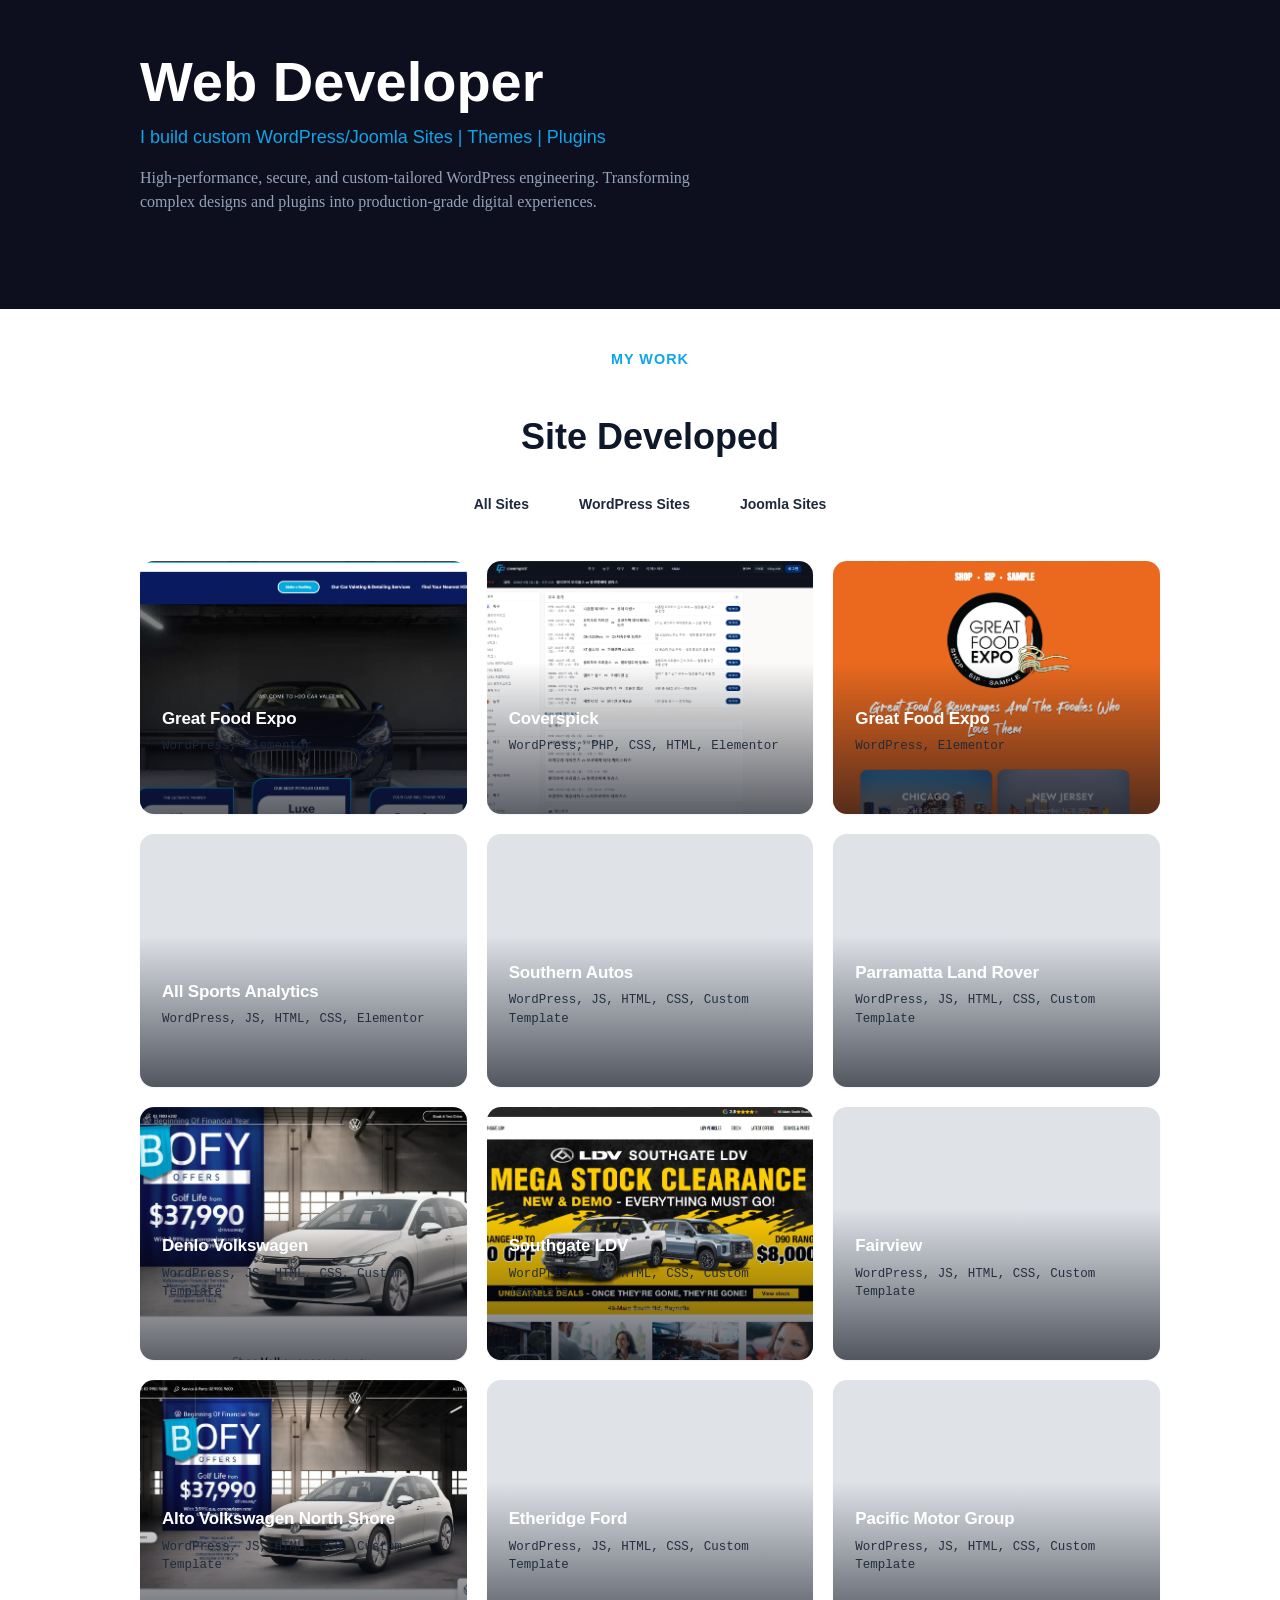
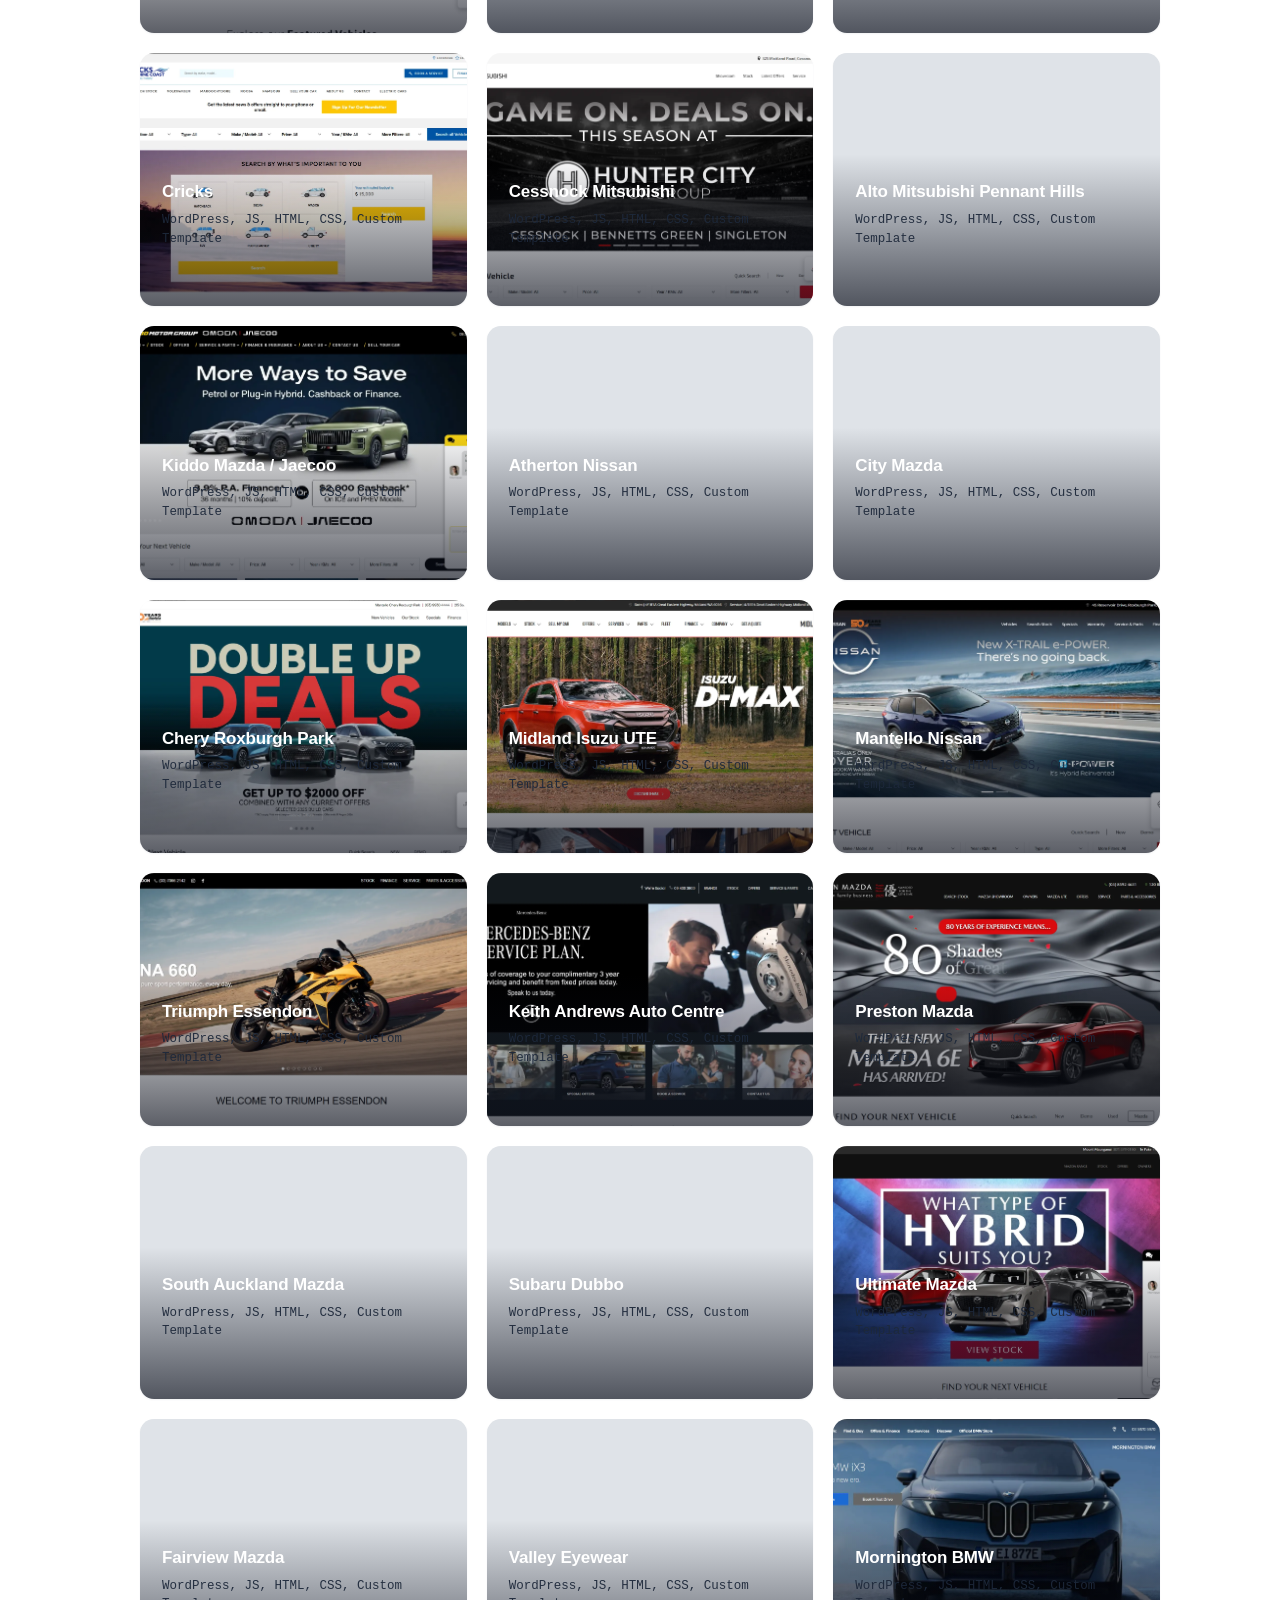
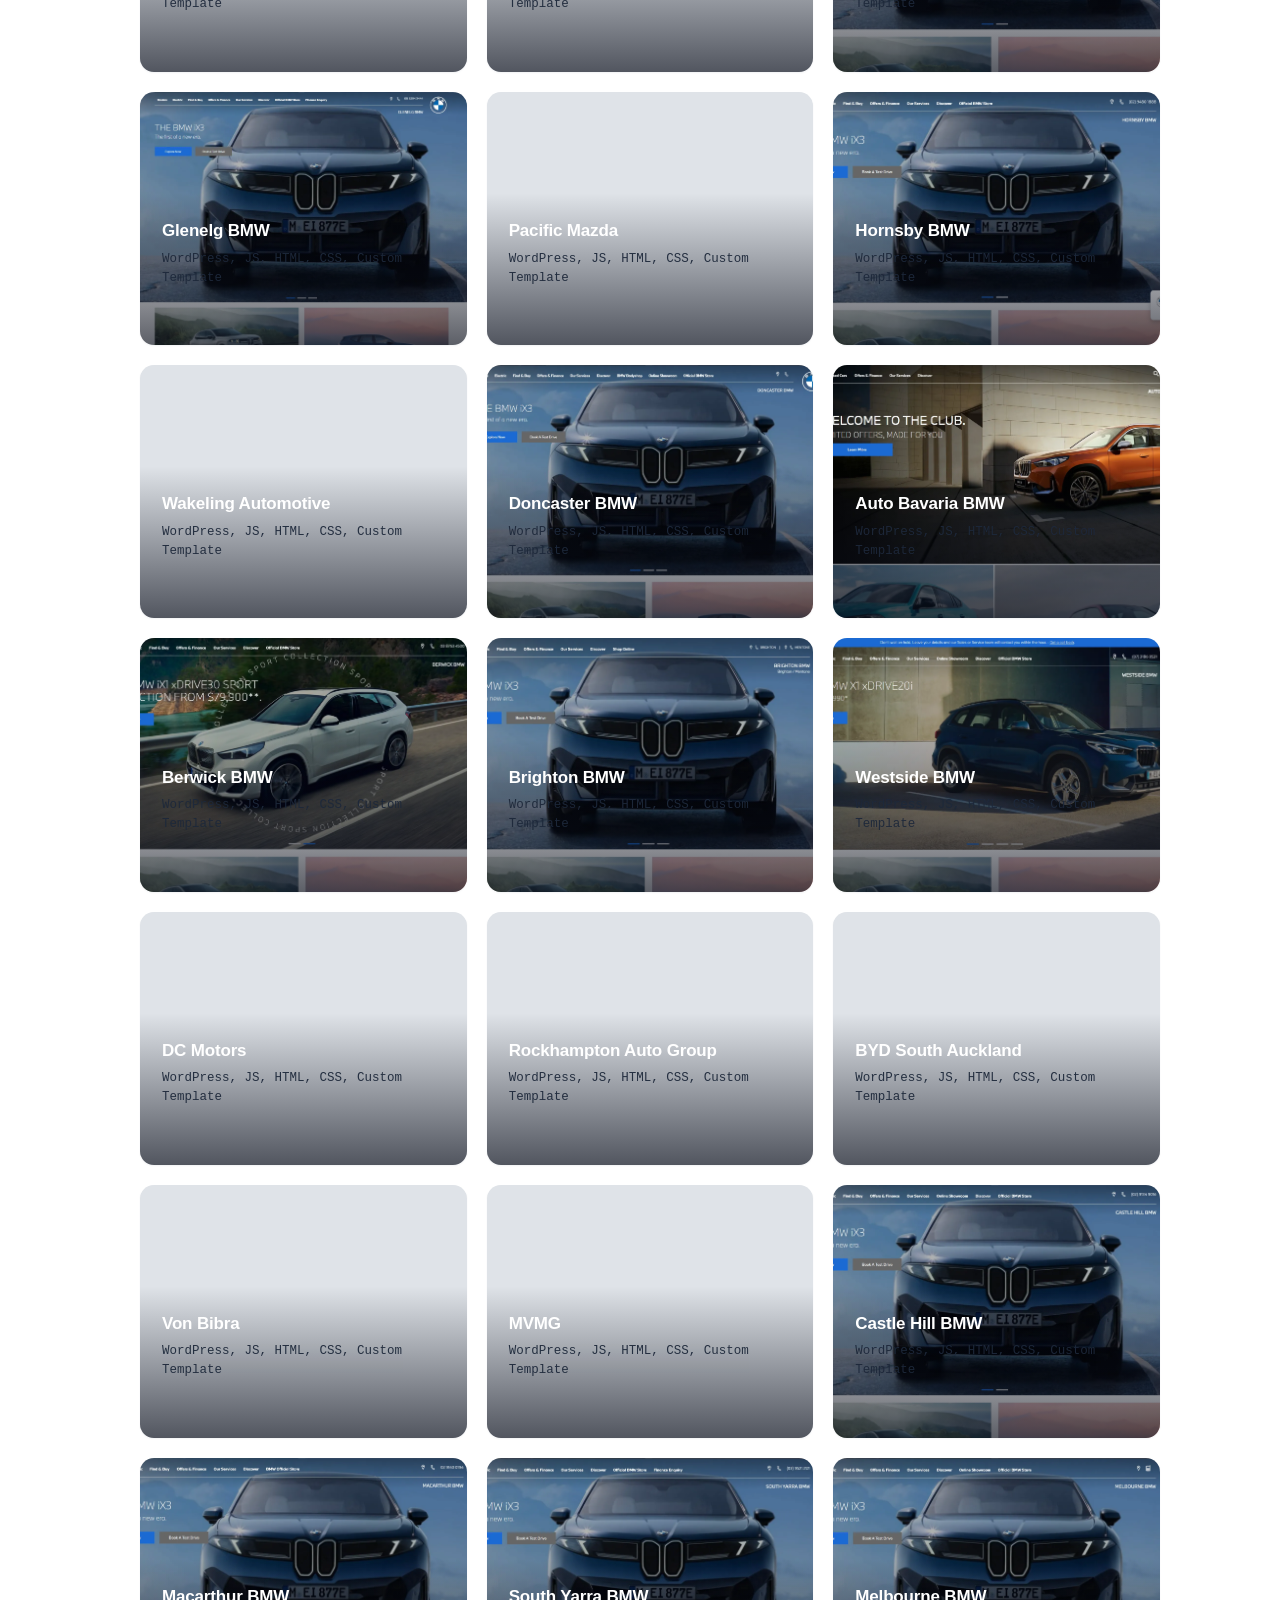
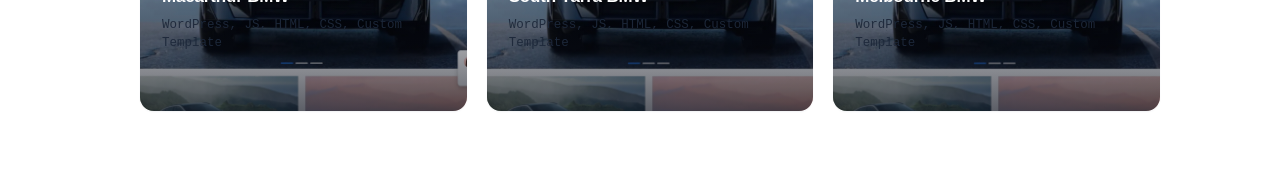
==== commit 8028c139: "Update portfolio.html" ====
--- a/portfolio.html
+++ b/portfolio.html
@@ -1,477 +1,476 @@
 <!DOCTYPE html>
 <html lang="en">
 <head>
-  <meta charset="UTF-8">
-  <meta name="viewport" content="width=device-width, initial-scale=1.0">
-  <title>Portfolio - John Louie Mendoza</title>
-  <link rel="stylesheet" href="assets/css/styles.css">
+	<meta charset="UTF-8">
+	<meta name="viewport" content="width=device-width, initial-scale=1.0">
+	<title>Portfolio - John Louie Mendoza</title>
+	<link rel="stylesheet" href="assets/css/styles.css">
 </head>
 <body>
 
-  <main>
+<main>
 	<section class ="hero-banner">
-		<div class="wrapper">
-			<div class="sml-wrapper">
-				<h2 class="heading">Web Developer</h2>
-				<h3 class="subheading">I build custom WordPress/Joomla Sites | Themes | Plugins</h3>
-				<p class="hero-text">High-performance, secure, and custom-tailored WordPress engineering. Transforming complex designs and plugins into production-grade digital experiences.</p>
-			</div>
+	<div class="wrapper">
+		<div class="sml-wrapper">
+			<h2 class="heading">Web Developer</h2>
+			<h3 class="subheading">I build custom WordPress/Joomla Sites | Themes | Plugins</h3>
+			<p class="hero-text">High-performance, secure, and custom-tailored WordPress engineering. Transforming complex designs and plugins into production-grade digital experiences.</p>
 		</div>
+	</div>
 	</section>
-	
+
 	<section class="projects">
 		<div class="wrapper">
 			<h3 class="h3-heading">My Work</h3>
 			<h2 class="h2-heading">Site Developed</h2>
+		
+			<div class="card-container">
+				<div class="rp-filters" role="tablist" aria-label="Filter projects">
+					<button class="rp-filter is-active" data-filter="all" role="tab" aria-selected="true">All Sites</button>
+					<button class="rp-filter" data-filter="wordpress" role="tab" aria-selected="false">WordPress Sites</button>
+					<button class="rp-filter" data-filter="joomla" role="tab" aria-selected="false">Joomla Sites</button>
+				</div>
 			
-		<div class="card-container">
-			<div class="rp-filters" role="tablist" aria-label="Filter projects">
-			<button class="rp-filter is-active" data-filter="all" role="tab" aria-selected="true">All Sites</button>
-			<button class="rp-filter" data-filter="wordpress" role="tab" aria-selected="false">WordPress Sites</button>
-			<button class="rp-filter" data-filter="joomla" role="tab" aria-selected="false">Joomla Sites</button>
-		</div>
-		<div class="rp-grid">	
-			<a href="https://h20carvaleting.com/" class="rp-card" data-category="wordpress" style="background-image:url('assets/images/uploads/h20.webp');">
-				<span class="rp-card-scrim"></span>
-				<div class="rp-card-body">
-					<h3 class="rp-card-title">Great Food Expo</h3>
-					<p class="rp-card-tags">WordPress, Elementor</p>
-					<span class="rp-card-link">Visit Site →</span>
+				<div class="rp-grid">	
+					<a href="https://h20carvaleting.com/" class="rp-card" data-category="wordpress" style="background-image:url('assets/images/uploads/h20.webp');">
+					<span class="rp-card-scrim"></span>
+						
+					<div class="rp-card-body">
+						<h3 class="rp-card-title">Great Food Expo</h3>
+						<p class="rp-card-tags">WordPress, Elementor</p>
+						<span class="rp-card-link">Visit Site →</span>
+					</div>
+					</a>
+				
+					<a href="https://coverspick.com/" class="rp-card" data-category="wordpress" style="background-image:url('assets/images/uploads/coverspick.webp');">
+					<span class="rp-card-scrim"></span>
+					<div class="rp-card-body">
+						<h3 class="rp-card-title">Coverspick</h3>
+						<p class="rp-card-tags">WordPress, PHP, CSS, HTML, Elementor</p>
+						<span class="rp-card-link">Visit Site →</span>
+					</div>
+					</a>
+				
+				
+					<a href="https://greatfoodexpo.com/" class="rp-card" data-category="wordpress" style="background-image:url('assets/images/uploads/foodexpo.webp');">
+					<span class="rp-card-scrim"></span>
+					<div class="rp-card-body">
+						<h3 class="rp-card-title">Great Food Expo</h3>
+						<p class="rp-card-tags">WordPress, Elementor</p>
+						<span class="rp-card-link">Visit Site →</span>
+					</div>
+					</a>
+					
+					<a href="https://allsportsanalytics.com/" class="rp-card" data-category="wordpress" style="background-image:url('https://image.thum.io/get/width/1200/https://allsportsanalytics.com/');">
+					<span class="rp-card-scrim"></span>
+					<div class="rp-card-body">
+						<h3 class="rp-card-title">All Sports Analytics</h3>
+						<p class="rp-card-tags">WordPress, JS, HTML, CSS, Elementor</p>
+						<span class="rp-card-link">Visit Site →</span>
+					</div>
+					</a>
+					
+					<a href="https://southernautos.co.nz" class="rp-card" data-category="wordpress" style="background-image:url('https://image.thum.io/get/width/1200/https://southernautos.co.nz/');">
+					<span class="rp-card-scrim"></span>
+					<div class="rp-card-body">
+						<h3 class="rp-card-title">Southern Autos</h3>
+						<p class="rp-card-tags">WordPress, JS, HTML, CSS, Custom Template</p>
+						<span class="rp-card-link">Visit Site →</span>
+					</div>
+					</a>
+					
+					<a href="https://parramattajlr.com.au/" class="rp-card" data-category="wordpress" style="background-image:url('https://image.thum.io/get/width/1200/https://parramattajlr.com.au/');">
+					<span class="rp-card-scrim"></span>
+						<div class="rp-card-body">
+						<h3 class="rp-card-title">Parramatta Land Rover</h3>
+						<p class="rp-card-tags">WordPress, JS, HTML, CSS, Custom Template</p>
+						<span class="rp-card-link">Visit Site →</span>
+					</div>
+					</a>
+					
+					<a href="https://www.volkswagen.denlo.com.au/" class="rp-card" data-category="wordpress" style="background-image:url('assets/images/uploads/denlo.webp');">
+					<span class="rp-card-scrim"></span>
+					<div class="rp-card-body">
+						<h3 class="rp-card-title">Denlo Volkswagen</h3>
+						<p class="rp-card-tags">WordPress, JS, HTML, CSS, Custom Template</p>
+						<span class="rp-card-link">Visit Site →</span>
+					</div>
+					</a>
+					
+					<a href="https://www.southgateldv.com.au/" class="rp-card" data-category="wordpress" style="background-image:url('assets/images/uploads/southgate.webp');">
+					<span class="rp-card-scrim"></span>
+					<div class="rp-card-body">
+						<h3 class="rp-card-title">Southgate LDV</h3>
+						<p class="rp-card-tags">WordPress, JS, HTML, CSS, Custom Template</p>
+						<span class="rp-card-link">Visit Site →</span>
+					</div>
+					</a>
+					
+					<a href="https://www.fairview.co.nz/" class="rp-card" data-category="wordpress" style="background-image:url('https://image.thum.io/get/width/1200/https://www.fairview.co.nz/');">
+					<span class="rp-card-scrim"></span>
+					<div class="rp-card-body">
+						<h3 class="rp-card-title">Fairview</h3>
+						<p class="rp-card-tags">WordPress, JS, HTML, CSS, Custom Template</p>
+						<span class="rp-card-link">Visit Site →</span>
+					</div>
+					</a>
+					
+					<a href="https://www.altovolkswagennorthshore.com.au/" class="rp-card" data-category="wordpress" style="background-image:url('assets/images/uploads/altovolkswagen.webp');">
+					<span class="rp-card-scrim"></span>
+					<div class="rp-card-body">
+						<h3 class="rp-card-title">Alto Volkswagen North Shore</h3>
+						<p class="rp-card-tags">WordPress, JS, HTML, CSS, Custom Template</p>
+						<span class="rp-card-link">Visit Site →</span>
+					</div>
+					</a>
+					
+					<a href="https://www.etheridgeford.com.au/" class="rp-card" data-category="wordpress" style="background-image:url('https://image.thum.io/get/width/1200/https://www.etheridgeford.com.au/');">
+					<span class="rp-card-scrim"></span>
+					<div class="rp-card-body">
+						<h3 class="rp-card-title">Etheridge Ford</h3>
+						<p class="rp-card-tags">WordPress, JS, HTML, CSS, Custom Template</p>
+						<span class="rp-card-link">Visit Site →</span>
+					</div>
+					</a>
+					
+					<a href="https://pacificmotorgroup.co.nz/" class="rp-card" data-category="wordpress" style="background-image:url('https://image.thum.io/get/width/1200/https://pacificmotorgroup.co.nz/');">
+					<span class="rp-card-scrim"></span>
+					<div class="rp-card-body">
+						<h3 class="rp-card-title">Pacific Motor Group</h3>
+						<p class="rp-card-tags">WordPress, JS, HTML, CSS, Custom Template</p>
+						<span class="rp-card-link">Visit Site →</span>
+					</div>
+					</a>
+					
+					<a href="https://www.cricks.com.au/" class="rp-card" data-category="wordpress" style="background-image:url('assets/images/uploads/cricks.webp');">
+					<span class="rp-card-scrim"></span>
+					<div class="rp-card-body">
+						<h3 class="rp-card-title">Cricks</h3>
+						<p class="rp-card-tags">WordPress, JS, HTML, CSS, Custom Template</p>
+						<span class="rp-card-link">Visit Site →</span>
+					</div>
+					</a>
+					<a href="https://cessnockmitsubishi.com.au/" class="rp-card" data-category="wordpress" style="background-image:url('assets/images/uploads/cessnock.webp');">
+					<span class="rp-card-scrim"></span>
+					<div class="rp-card-body">
+						<h3 class="rp-card-title">Cessnock Mitsubishi</h3>
+						<p class="rp-card-tags">WordPress, JS, HTML, CSS, Custom Template</p>
+						<span class="rp-card-link">Visit Site →</span>
+					</div>
+					</a>
+					<a href="https://www.altomitsubishipennanthills.com.au/" class="rp-card" data-category="wordpress" style="background-image:url('https://image.thum.io/get/width/1200/https://www.altomitsubishipennanthills.com.au/');">
+					<span class="rp-card-scrim"></span>
+					<div class="rp-card-body">
+						<h3 class="rp-card-title">Alto Mitsubishi Pennant Hills</h3>
+						<p class="rp-card-tags">WordPress, JS, HTML, CSS, Custom Template</p>
+						<span class="rp-card-link">Visit Site →</span>
+					</div>
+					</a>
+					<a href="https://kiddomodajaecoo.co.nz/" class="rp-card" data-category="wordpress" style="background-image:url('assets/images/uploads/kiddo.webp');">
+					<span class="rp-card-scrim"></span>
+					<div class="rp-card-body">
+						<h3 class="rp-card-title">Kiddo Mazda / Jaecoo</h3>
+						<p class="rp-card-tags">WordPress, JS, HTML, CSS, Custom Template</p>
+						<span class="rp-card-link">Visit Site →</span>
+					</div>
+					</a>
+					<a href="https://www.athertonnissan.com.au/" class="rp-card" data-category="wordpress" style="background-image:url('https://image.thum.io/get/width/1200/https://www.athertonnissan.com.au/');">
+					<span class="rp-card-scrim"></span>
+					<div class="rp-card-body">
+						<h3 class="rp-card-title">Atherton Nissan</h3>
+						<p class="rp-card-tags">WordPress, JS, HTML, CSS, Custom Template</p>
+						<span class="rp-card-link">Visit Site →</span>
+					</div>
+					</a>
+					<a href="https://city-mazda.com.au/" class="rp-card" data-category="wordpress" style="background-image:url('https://image.thum.io/get/width/1200/https://city-mazda.com.au/');">
+					<span class="rp-card-scrim"></span>
+					<div class="rp-card-body">
+						<h3 class="rp-card-title">City Mazda</h3>
+						<p class="rp-card-tags">WordPress, JS, HTML, CSS, Custom Template</p>
+						<span class="rp-card-link">Visit Site →</span>
+					</div>
+					</a>
+					<a href="https://www.cheryroxburghpark.com.au/" class="rp-card" data-category="wordpress" style="background-image:url('assets/images/uploads/chery.webp');">
+					<span class="rp-card-scrim"></span>
+					<div class="rp-card-body">
+						<h3 class="rp-card-title">Chery Roxburgh Park</h3>
+						<p class="rp-card-tags">WordPress, JS, HTML, CSS, Custom Template</p>
+						<span class="rp-card-link">Visit Site →</span>
+					</div>
+					</a>
+					<a href="https://www.midlandisuzuute.com.au/" class="rp-card" data-category="wordpress" style="background-image:url('assets/images/uploads/midland.webp');">
+					<span class="rp-card-scrim"></span>
+					<div class="rp-card-body">
+						<h3 class="rp-card-title">Midland Isuzu UTE</h3>
+						<p class="rp-card-tags">WordPress, JS, HTML, CSS, Custom Template</p>
+						<span class="rp-card-link">Visit Site →</span>
+					</div>
+					</a>
+					<a href="https://www.mantellonissan.com.au/" class="rp-card" data-category="wordpress" style="background-image:url('assets/images/uploads/mantello.webp');">
+					<span class="rp-card-scrim"></span>
+					<div class="rp-card-body">
+						<h3 class="rp-card-title">Mantello Nissan</h3>
+						<p class="rp-card-tags">WordPress, JS, HTML, CSS, Custom Template</p>
+						<span class="rp-card-link">Visit Site →</span>
+					</div>
+					</a>
+					<a href="https://www.triumphessendon.com.au/" class="rp-card" data-category="wordpress" style="background-image:url('assets/images/uploads/triumph.webp');">
+					<span class="rp-card-scrim"></span>
+					<div class="rp-card-body">
+						<h3 class="rp-card-title">Triumph Essendon</h3>
+						<p class="rp-card-tags">WordPress, JS, HTML, CSS, Custom Template</p>
+						<span class="rp-card-link">Visit Site →</span>
+					</div>
+					</a>
+					<a href="https://www.keithandrewsautocentre.co.nz/" class="rp-card" data-category="wordpress" style="background-image:url('assets/images/uploads/keith.webp');">
+					<span class="rp-card-scrim"></span>
+					<div class="rp-card-body">
+						<h3 class="rp-card-title">Keith Andrews Auto Centre</h3>
+						<p class="rp-card-tags">WordPress, JS, HTML, CSS, Custom Template</p>
+						<span class="rp-card-link">Visit Site →</span>
+					</div>
+					</a>
+					<a href="https://www.prestonmazda.com.au/" class="rp-card" data-category="wordpress" style="background-image:url('assets/images/uploads/preston.webp');">
+					<span class="rp-card-scrim"></span>
+					<div class="rp-card-body">
+						<h3 class="rp-card-title">Preston Mazda</h3>
+						<p class="rp-card-tags">WordPress, JS, HTML, CSS, Custom Template</p>
+						<span class="rp-card-link">Visit Site →</span>
+					</div>
+					</a>
+					<a href="https://southaucklandmazda.co.nz/" class="rp-card" data-category="wordpress" style="background-image:url('https://image.thum.io/get/width/1200/https://southaucklandmazda.co.nz/');">
+					<span class="rp-card-scrim"></span>
+					<div class="rp-card-body">
+						<h3 class="rp-card-title">South Auckland Mazda</h3>
+						<p class="rp-card-tags">WordPress, JS, HTML, CSS, Custom Template</p>
+						<span class="rp-card-link">Visit Site →</span>
+					</div>
+					</a>
+					<a href="https://www.subarudubbo.com.au/" class="rp-card" data-category="wordpress" style="background-image:url('https://image.thum.io/get/width/1200/https://www.subarudubbo.com.au/');">
+					<span class="rp-card-scrim"></span>
+					<div class="rp-card-body">
+						<h3 class="rp-card-title">Subaru Dubbo</h3>
+						<p class="rp-card-tags">WordPress, JS, HTML, CSS, Custom Template</p>
+						<span class="rp-card-link">Visit Site →</span>
+					</div>
+					</a>
+					<a href="https://ultimatemazda.co.nz/" class="rp-card" data-category="wordpress" style="background-image:url('assets/images/uploads/ultimate.webp');">
+					<span class="rp-card-scrim"></span>
+					<div class="rp-card-body">
+						<h3 class="rp-card-title">Ultimate Mazda</h3>
+						<p class="rp-card-tags">WordPress, JS, HTML, CSS, Custom Template</p>
+						<span class="rp-card-link">Visit Site →</span>
+					</div>
+					</a>
+					<a href="https://www.fairviewmazda.co.nz/" class="rp-card" data-category="wordpress" style="background-image:url('https://image.thum.io/get/width/1200/https://www.fairviewmazda.co.nz/');">
+					<span class="rp-card-scrim"></span>
+					<div class="rp-card-body">
+						<h3 class="rp-card-title">Fairview Mazda</h3>
+						<p class="rp-card-tags">WordPress, JS, HTML, CSS, Custom Template</p>
+						<span class="rp-card-link">Visit Site →</span>
+					</div>
+					</a>
+					<a href="https://teal-caterpillar-274050.hostingersite.com/" class="rp-card" data-category="wordpress" style="background-image:url('https://image.thum.io/get/width/1200/https://teal-caterpillar-274050.hostingersite.com/');">
+					<span class="rp-card-scrim"></span>
+					<div class="rp-card-body">
+						<h3 class="rp-card-title">Valley Eyewear</h3>
+						<p class="rp-card-tags">WordPress, JS, HTML, CSS, Custom Template</p>
+						<span class="rp-card-link">Visit Site →</span>
+					</div>
+					</a>
+					
+					<!-- Joomla Sites -->
+					<a href="https://www.morningtonbmw.com.au/" class="rp-card" data-category="joomla" style="background-image:url('assets/images/uploads/mornington.webp');">
+					<span class="rp-card-scrim"></span>
+					<div class="rp-card-body">
+						<h3 class="rp-card-title">Mornington BMW</h3>
+						<p class="rp-card-tags">WordPress, JS, HTML, CSS, Custom Template</p>
+						<span class="rp-card-link">Visit Site →</span>
+					</div>
+					</a>
+					<a href="https://www.glenelgbmw.com.au/" class="rp-card" data-category="joomla" style="background-image:url('assets/images/uploads/glenlg.webp');">
+					<span class="rp-card-scrim"></span>
+					<div class="rp-card-body">
+						<h3 class="rp-card-title">Glenelg BMW</h3>
+						<p class="rp-card-tags">WordPress, JS, HTML, CSS, Custom Template</p>
+						<span class="rp-card-link">Visit Site →</span>
+					</div>
+					</a>
+					<a href="https://pacificmazda.co.nz/" class="rp-card" data-category="joomla" style="background-image:url('https://image.thum.io/get/width/1200/https://pacificmazda.co.nz/');">
+					<span class="rp-card-scrim"></span>
+					<div class="rp-card-body">
+						<h3 class="rp-card-title">Pacific Mazda</h3>
+						<p class="rp-card-tags">WordPress, JS, HTML, CSS, Custom Template</p>
+						<span class="rp-card-link">Visit Site →</span>
+					</div>
+					</a>
+					<a href="https://www.hornsbybmw.com.au/" class="rp-card" data-category="wordpress" style="background-image:url('assets/images/uploads/hornsby.webp');">
+					<span class="rp-card-scrim"></span>
+					<div class="rp-card-body">
+						<h3 class="rp-card-title">Hornsby BMW</h3>
+						<p class="rp-card-tags">WordPress, JS, HTML, CSS, Custom Template</p>
+						<span class="rp-card-link">Visit Site →</span>
+					</div>
+					</a>
+					<a href="https://www.wakelingautomotive.com.au/" class="rp-card" data-category="joomla" style="background-image:url('https://image.thum.io/get/width/1200/https://www.wakelingautomotive.com.au/');">
+					<span class="rp-card-scrim"></span>
+					<div class="rp-card-body">
+						<h3 class="rp-card-title">Wakeling Automotive</h3>
+						<p class="rp-card-tags">WordPress, JS, HTML, CSS, Custom Template</p>
+						<span class="rp-card-link">Visit Site →</span>
+					</div>
+					</a>
+					<a href="https://www.doncasterbmw.com.au/" class="rp-card" data-category="joomla" style="background-image:url('assets/images/uploads/doncaster.webp');">
+					<span class="rp-card-scrim"></span>
+					<div class="rp-card-body">
+						<h3 class="rp-card-title">Doncaster BMW</h3>
+						<p class="rp-card-tags">WordPress, JS, HTML, CSS, Custom Template</p>
+						<span class="rp-card-link">Visit Site →</span>
+					</div>
+					</a>
+					<a href="https://www.bmw-autobavaria.com/" class="rp-card" data-category="joomla" style="background-image:url('assets/images/uploads/bavaria.webp');">
+					<span class="rp-card-scrim"></span>
+					<div class="rp-card-body">
+						<h3 class="rp-card-title">Auto Bavaria BMW</h3>
+						<p class="rp-card-tags">WordPress, JS, HTML, CSS, Custom Template</p>
+						<span class="rp-card-link">Visit Site →</span>
+					</div>
+					</a>
+					<a href="https://www.berwickbmw.com.au/" class="rp-card" data-category="joomla" style="background-image:url('assets/images/uploads/berwick.webp');">
+					<span class="rp-card-scrim"></span>
+					<div class="rp-card-body">
+						<h3 class="rp-card-title">Berwick BMW</h3>
+						<p class="rp-card-tags">WordPress, JS, HTML, CSS, Custom Template</p>
+						<span class="rp-card-link">Visit Site →</span>
+					</div>
+					</a>
+					<a href="https://www.brightonbmw.com.au/" class="rp-card" data-category="joomla" style="background-image:url('assets/images/uploads/brighton.webp');">
+					<span class="rp-card-scrim"></span>
+					<div class="rp-card-body">
+						<h3 class="rp-card-title">Brighton BMW</h3>
+						<p class="rp-card-tags">WordPress, JS, HTML, CSS, Custom Template</p>
+						<span class="rp-card-link">Visit Site →</span>
+					</div>
+					</a>
+					<a href="https://www.westsidebmw.com.au/" class="rp-card" data-category="joomla" style="background-image:url('assets/images/uploads/westside.webp');">
+					<span class="rp-card-scrim"></span>
+					<div class="rp-card-body">
+						<h3 class="rp-card-title">Westside BMW</h3>
+						<p class="rp-card-tags">WordPress, JS, HTML, CSS, Custom Template</p>
+						<span class="rp-card-link">Visit Site →</span>
+					</div>
+					</a>
+					<a href="https://dcmotors.com.au/" class="rp-card" data-category="joomla" style="background-image:url('https://image.thum.io/get/width/1200/https://dcmotors.com.au/');">
+					<span class="rp-card-scrim"></span>
+					<div class="rp-card-body">
+						<h3 class="rp-card-title">DC Motors</h3>
+						<p class="rp-card-tags">WordPress, JS, HTML, CSS, Custom Template</p>
+						<span class="rp-card-link">Visit Site →</span>
+					</div>
+					</a>
+					<a href="https://rockhamptonautogroup.com.au/" class="rp-card" data-category="joomla" style="background-image:url('https://image.thum.io/get/width/1200/https://rockhamptonautogroup.com.au/');">
+					<span class="rp-card-scrim"></span>
+					<div class="rp-card-body">
+						<h3 class="rp-card-title">Rockhampton Auto Group</h3>
+						<p class="rp-card-tags">WordPress, JS, HTML, CSS, Custom Template</p>
+						<span class="rp-card-link">Visit Site →</span>
+					</div>
+					</a>
+					<a href="https://www.bydsouthauckland.co.nz/" class="rp-card" data-category="joomla" style="background-image:url('https://image.thum.io/get/width/1200/https://www.bydsouthauckland.co.nz/');">
+					<span class="rp-card-scrim"></span>
+					<div class="rp-card-body">
+						<h3 class="rp-card-title">BYD South Auckland</h3>
+						<p class="rp-card-tags">WordPress, JS, HTML, CSS, Custom Template</p>
+						<span class="rp-card-link">Visit Site →</span>
+					</div>
+					</a>
+					<a href="https://vonbibra.com.au/" class="rp-card" data-category="joomla" style="background-image:url('https://image.thum.io/get/width/1200/https://vonbibra.com.au/');">
+					<span class="rp-card-scrim"></span>
+					<div class="rp-card-body">
+						<h3 class="rp-card-title">Von Bibra</h3>
+						<p class="rp-card-tags">WordPress, JS, HTML, CSS, Custom Template</p>
+						<span class="rp-card-link">Visit Site →</span>
+					</div>
+					</a>
+					<a href="https://www.mvmg.com.au/" class="rp-card" data-category="joomla" style="background-image:url('https://image.thum.io/get/width/1200/https://www.mvmg.com.au/');">
+					<span class="rp-card-scrim"></span>
+					<div class="rp-card-body">
+						<h3 class="rp-card-title">MVMG</h3>
+						<p class="rp-card-tags">WordPress, JS, HTML, CSS, Custom Template</p>
+						<span class="rp-card-link">Visit Site →</span>
+					</div>
+					</a>
+					<a href="https://www.castlehillbmw.com.au/" class="rp-card" data-category="joomla" style="background-image:url('assets/images/uploads/castle.webp');">
+					<span class="rp-card-scrim"></span>
+					<div class="rp-card-body">
+						<h3 class="rp-card-title">Castle Hill BMW</h3>
+						<p class="rp-card-tags">WordPress, JS, HTML, CSS, Custom Template</p>
+						<span class="rp-card-link">Visit Site →</span>
+					</div>
+					</a>
+					<a href="https://macarthurbmw.com.au/" class="rp-card" data-category="joomla" style="background-image:url('assets/images/uploads/macarthur.webp');">
+					<span class="rp-card-scrim"></span>
+					<div class="rp-card-body">
+						<h3 class="rp-card-title">Macarthur BMW</h3>
+						<p class="rp-card-tags">WordPress, JS, HTML, CSS, Custom Template</p>
+						<span class="rp-card-link">Visit Site →</span>
+					</div>
+					</a>
+					<a href="https://www.southyarrabmw.com.au/" class="rp-card" data-category="joomla" style="background-image:url('assets/images/uploads/yarra.webp');">
+					<span class="rp-card-scrim"></span>
+					<div class="rp-card-body">
+						<h3 class="rp-card-title">South Yarra BMW</h3>
+						<p class="rp-card-tags">WordPress, JS, HTML, CSS, Custom Template</p>
+						<span class="rp-card-link">Visit Site →</span>
+					</div>
+					</a>
+					<a href="https://www.melbournebmw.com.au/" class="rp-card" data-category="joomla" style="background-image:url('assets/images/uploads/melbourne.webp');">
+					<span class="rp-card-scrim"></span>
+					<div class="rp-card-body">
+						<h3 class="rp-card-title">Melbourne BMW</h3>
+						<p class="rp-card-tags">WordPress, JS, HTML, CSS, Custom Template</p>
+						<span class="rp-card-link">Visit Site →</span>
+					</div>
+					</a>
+					<script>
+					(function(){
+					  function initProjectFilters(){
+					    var filters = document.querySelectorAll('.rp-filter');
+					    var cards = document.querySelectorAll('.rp-card');
+					    if (!filters.length || !cards.length) return;
+					
+					    filters.forEach(function(btn){
+					      btn.addEventListener('click', function(){
+					        filters.forEach(function(b){
+					          b.classList.remove('is-active');
+					          b.setAttribute('aria-selected','false');
+					        });
+					        btn.classList.add('is-active');
+					        btn.setAttribute('aria-selected','true');
+					
+					        var filter = btn.getAttribute('data-filter');
+					        cards.forEach(function(card){
+					          var show = (filter === 'all' || card.getAttribute('data-category') === filter);
+					          card.style.display = show ? '' : 'none';
+					        });
+					      });
+					    });
+					  }
+					
+					  if (document.readyState === 'loading') {
+					    document.addEventListener('DOMContentLoaded', initProjectFilters);
+					  } else {
+					    initProjectFilters();
+					  }
+					})();
+					</script>
 				</div>
-			</a>
-		
-			<a href="https://coverspick.com/" class="rp-card" data-category="wordpress" style="background-image:url('assets/images/uploads/coverspick.webp');">
-				<span class="rp-card-scrim"></span>
-				<div class="rp-card-body">
-					<h3 class="rp-card-title">Coverspick</h3>
-					<p class="rp-card-tags">WordPress, PHP, CSS, HTML, Elementor</p>
-					<span class="rp-card-link">Visit Site →</span>
-				</div>
-			</a>
-		
-			
-			<a href="https://greatfoodexpo.com/" class="rp-card" data-category="wordpress" style="background-image:url('assets/images/uploads/foodexpo.webp');">
-				<span class="rp-card-scrim"></span>
-				<div class="rp-card-body">
-					<h3 class="rp-card-title">Great Food Expo</h3>
-					<p class="rp-card-tags">WordPress, Elementor</p>
-					<span class="rp-card-link">Visit Site →</span>
-				</div>
-			</a>
-		
-			<a href="https://allsportsanalytics.com/" class="rp-card" data-category="wordpress" style="background-image:url('https://image.thum.io/get/width/1200/https://allsportsanalytics.com/');">
-				<span class="rp-card-scrim"></span>
-				<div class="rp-card-body">
-					<h3 class="rp-card-title">All Sports Analytics</h3>
-					<p class="rp-card-tags">WordPress, JS, HTML, CSS, Elementor</p>
-					<span class="rp-card-link">Visit Site →</span>
-				</div>
-			</a>
-		
-			<a href="https://southernautos.co.nz" class="rp-card" data-category="wordpress" style="background-image:url('https://image.thum.io/get/width/1200/https://southernautos.co.nz/');">
-				<span class="rp-card-scrim"></span>
-				<div class="rp-card-body">
-					<h3 class="rp-card-title">Southern Autos</h3>
-					<p class="rp-card-tags">WordPress, JS, HTML, CSS, Custom Template</p>
-					<span class="rp-card-link">Visit Site →</span>
-				</div>
-			</a>
-		
-			<a href="https://parramattajlr.com.au/" class="rp-card" data-category="wordpress" style="background-image:url('https://image.thum.io/get/width/1200/https://parramattajlr.com.au/');">
-				<span class="rp-card-scrim"></span>
-				<div class="rp-card-body">
-					<h3 class="rp-card-title">Parramatta Land Rover</h3>
-					<p class="rp-card-tags">WordPress, JS, HTML, CSS, Custom Template</p>
-					<span class="rp-card-link">Visit Site →</span>
-				</div>
-			</a>
-		
-			<a href="https://www.volkswagen.denlo.com.au/" class="rp-card" data-category="wordpress" style="background-image:url('assets/images/uploads/denlo.webp');">
-				<span class="rp-card-scrim"></span>
-				<div class="rp-card-body">
-					<h3 class="rp-card-title">Denlo Volkswagen</h3>
-					<p class="rp-card-tags">WordPress, JS, HTML, CSS, Custom Template</p>
-					<span class="rp-card-link">Visit Site →</span>
-				</div>
-			</a>
-		
-			<a href="https://www.southgateldv.com.au/" class="rp-card" data-category="wordpress" style="background-image:url('assets/images/uploads/southgate.webp');">
-				<span class="rp-card-scrim"></span>
-				<div class="rp-card-body">
-					<h3 class="rp-card-title">Southgate LDV</h3>
-					<p class="rp-card-tags">WordPress, JS, HTML, CSS, Custom Template</p>
-					<span class="rp-card-link">Visit Site →</span>
-				</div>
-			</a>
-		
-			<a href="https://www.fairview.co.nz/" class="rp-card" data-category="wordpress" style="background-image:url('https://image.thum.io/get/width/1200/https://www.fairview.co.nz/');">
-				<span class="rp-card-scrim"></span>
-				<div class="rp-card-body">
-					<h3 class="rp-card-title">Fairview</h3>
-					<p class="rp-card-tags">WordPress, JS, HTML, CSS, Custom Template</p>
-					<span class="rp-card-link">Visit Site →</span>
-				</div>
-			</a>
-		
-			<a href="https://www.altovolkswagennorthshore.com.au/" class="rp-card" data-category="wordpress" style="background-image:url('assets/images/uploads/altovolkswagen.webp');">
-				<span class="rp-card-scrim"></span>
-				<div class="rp-card-body">
-					<h3 class="rp-card-title">Alto Volkswagen North Shore</h3>
-					<p class="rp-card-tags">WordPress, JS, HTML, CSS, Custom Template</p>
-					<span class="rp-card-link">Visit Site →</span>
-				</div>
-			</a>
-		
-			<a href="https://www.etheridgeford.com.au/" class="rp-card" data-category="wordpress" style="background-image:url('https://image.thum.io/get/width/1200/https://www.etheridgeford.com.au/');">
-				<span class="rp-card-scrim"></span>
-				<div class="rp-card-body">
-					<h3 class="rp-card-title">Etheridge Ford</h3>
-					<p class="rp-card-tags">WordPress, JS, HTML, CSS, Custom Template</p>
-					<span class="rp-card-link">Visit Site →</span>
-				</div>
-			</a>
-		
-			<a href="https://pacificmotorgroup.co.nz/" class="rp-card" data-category="wordpress" style="background-image:url('https://image.thum.io/get/width/1200/https://pacificmotorgroup.co.nz/');">
-				<span class="rp-card-scrim"></span>
-				<div class="rp-card-body">
-					<h3 class="rp-card-title">Pacific Motor Group</h3>
-					<p class="rp-card-tags">WordPress, JS, HTML, CSS, Custom Template</p>
-					<span class="rp-card-link">Visit Site →</span>
-				</div>
-			</a>
-		
-			<a href="https://www.cricks.com.au/" class="rp-card" data-category="wordpress" style="background-image:url('assets/images/uploads/cricks.webp');">
-				<span class="rp-card-scrim"></span>
-				<div class="rp-card-body">
-					<h3 class="rp-card-title">Cricks</h3>
-					<p class="rp-card-tags">WordPress, JS, HTML, CSS, Custom Template</p>
-					<span class="rp-card-link">Visit Site →</span>
-				</div>
-			</a>
-			<a href="https://cessnockmitsubishi.com.au/" class="rp-card" data-category="wordpress" style="background-image:url('assets/images/uploads/cessnock.webp');">
-				<span class="rp-card-scrim"></span>
-				<div class="rp-card-body">
-					<h3 class="rp-card-title">Cessnock Mitsubishi</h3>
-					<p class="rp-card-tags">WordPress, JS, HTML, CSS, Custom Template</p>
-					<span class="rp-card-link">Visit Site →</span>
-				</div>
-			</a>
-			<a href="https://www.altomitsubishipennanthills.com.au/" class="rp-card" data-category="wordpress" style="background-image:url('https://image.thum.io/get/width/1200/https://www.altomitsubishipennanthills.com.au/');">
-				<span class="rp-card-scrim"></span>
-				<div class="rp-card-body">
-					<h3 class="rp-card-title">Alto Mitsubishi Pennant Hills</h3>
-					<p class="rp-card-tags">WordPress, JS, HTML, CSS, Custom Template</p>
-					<span class="rp-card-link">Visit Site →</span>
-				</div>
-			</a>
-			<a href="https://kiddomodajaecoo.co.nz/" class="rp-card" data-category="wordpress" style="background-image:url('assets/images/uploads/kiddo.webp');">
-				<span class="rp-card-scrim"></span>
-				<div class="rp-card-body">
-					<h3 class="rp-card-title">Kiddo Mazda / Jaecoo</h3>
-					<p class="rp-card-tags">WordPress, JS, HTML, CSS, Custom Template</p>
-					<span class="rp-card-link">Visit Site →</span>
-				</div>
-			</a>
-			<a href="https://www.athertonnissan.com.au/" class="rp-card" data-category="wordpress" style="background-image:url('https://image.thum.io/get/width/1200/https://www.athertonnissan.com.au/');">
-				<span class="rp-card-scrim"></span>
-				<div class="rp-card-body">
-					<h3 class="rp-card-title">Atherton Nissan</h3>
-					<p class="rp-card-tags">WordPress, JS, HTML, CSS, Custom Template</p>
-					<span class="rp-card-link">Visit Site →</span>
-				</div>
-			</a>
-			<a href="https://city-mazda.com.au/" class="rp-card" data-category="wordpress" style="background-image:url('https://image.thum.io/get/width/1200/https://city-mazda.com.au/');">
-				<span class="rp-card-scrim"></span>
-				<div class="rp-card-body">
-					<h3 class="rp-card-title">City Mazda</h3>
-					<p class="rp-card-tags">WordPress, JS, HTML, CSS, Custom Template</p>
-					<span class="rp-card-link">Visit Site →</span>
-				</div>
-			</a>
-			<a href="https://www.cheryroxburghpark.com.au/" class="rp-card" data-category="wordpress" style="background-image:url('assets/images/uploads/chery.webp');">
-				<span class="rp-card-scrim"></span>
-				<div class="rp-card-body">
-					<h3 class="rp-card-title">Chery Roxburgh Park</h3>
-					<p class="rp-card-tags">WordPress, JS, HTML, CSS, Custom Template</p>
-					<span class="rp-card-link">Visit Site →</span>
-				</div>
-			</a>
-			<a href="https://www.midlandisuzuute.com.au/" class="rp-card" data-category="wordpress" style="background-image:url('assets/images/uploads/midland.webp');">
-				<span class="rp-card-scrim"></span>
-				<div class="rp-card-body">
-					<h3 class="rp-card-title">Midland Isuzu UTE</h3>
-					<p class="rp-card-tags">WordPress, JS, HTML, CSS, Custom Template</p>
-					<span class="rp-card-link">Visit Site →</span>
-				</div>
-			</a>
-			<a href="https://www.mantellonissan.com.au/" class="rp-card" data-category="wordpress" style="background-image:url('assets/images/uploads/mantello.webp');">
-				<span class="rp-card-scrim"></span>
-				<div class="rp-card-body">
-					<h3 class="rp-card-title">Mantello Nissan</h3>
-					<p class="rp-card-tags">WordPress, JS, HTML, CSS, Custom Template</p>
-					<span class="rp-card-link">Visit Site →</span>
-				</div>
-			</a>
-			<a href="https://www.triumphessendon.com.au/" class="rp-card" data-category="wordpress" style="background-image:url('assets/images/uploads/triumph.webp');">
-				<span class="rp-card-scrim"></span>
-				<div class="rp-card-body">
-					<h3 class="rp-card-title">Triumph Essendon</h3>
-					<p class="rp-card-tags">WordPress, JS, HTML, CSS, Custom Template</p>
-					<span class="rp-card-link">Visit Site →</span>
-				</div>
-			</a>
-			<a href="https://www.keithandrewsautocentre.co.nz/" class="rp-card" data-category="wordpress" style="background-image:url('assets/images/uploads/keith.webp');">
-				<span class="rp-card-scrim"></span>
-				<div class="rp-card-body">
-					<h3 class="rp-card-title">Keith Andrews Auto Centre</h3>
-					<p class="rp-card-tags">WordPress, JS, HTML, CSS, Custom Template</p>
-					<span class="rp-card-link">Visit Site →</span>
-				</div>
-			</a>
-			<a href="https://www.prestonmazda.com.au/" class="rp-card" data-category="wordpress" style="background-image:url('assets/images/uploads/preston.webp');">
-				<span class="rp-card-scrim"></span>
-				<div class="rp-card-body">
-					<h3 class="rp-card-title">Preston Mazda</h3>
-					<p class="rp-card-tags">WordPress, JS, HTML, CSS, Custom Template</p>
-					<span class="rp-card-link">Visit Site →</span>
-				</div>
-			</a>
-			<a href="https://southaucklandmazda.co.nz/" class="rp-card" data-category="wordpress" style="background-image:url('https://image.thum.io/get/width/1200/https://southaucklandmazda.co.nz/');">
-				<span class="rp-card-scrim"></span>
-				<div class="rp-card-body">
-					<h3 class="rp-card-title">South Auckland Mazda</h3>
-					<p class="rp-card-tags">WordPress, JS, HTML, CSS, Custom Template</p>
-					<span class="rp-card-link">Visit Site →</span>
-				</div>
-			</a>
-			<a href="https://www.subarudubbo.com.au/" class="rp-card" data-category="wordpress" style="background-image:url('https://image.thum.io/get/width/1200/https://www.subarudubbo.com.au/');">
-				<span class="rp-card-scrim"></span>
-				<div class="rp-card-body">
-					<h3 class="rp-card-title">Subaru Dubbo</h3>
-					<p class="rp-card-tags">WordPress, JS, HTML, CSS, Custom Template</p>
-					<span class="rp-card-link">Visit Site →</span>
-				</div>
-			</a>
-			<a href="https://ultimatemazda.co.nz/" class="rp-card" data-category="wordpress" style="background-image:url('assets/images/uploads/ultimate.webp');">
-				<span class="rp-card-scrim"></span>
-				<div class="rp-card-body">
-					<h3 class="rp-card-title">Ultimate Mazda</h3>
-					<p class="rp-card-tags">WordPress, JS, HTML, CSS, Custom Template</p>
-					<span class="rp-card-link">Visit Site →</span>
-				</div>
-			</a>
-			<a href="https://www.fairviewmazda.co.nz/" class="rp-card" data-category="wordpress" style="background-image:url('https://image.thum.io/get/width/1200/https://www.fairviewmazda.co.nz/');">
-				<span class="rp-card-scrim"></span>
-				<div class="rp-card-body">
-					<h3 class="rp-card-title">Fairview Mazda</h3>
-					<p class="rp-card-tags">WordPress, JS, HTML, CSS, Custom Template</p>
-					<span class="rp-card-link">Visit Site →</span>
-				</div>
-			</a>
-			<a href="https://teal-caterpillar-274050.hostingersite.com/" class="rp-card" data-category="wordpress" style="background-image:url('https://image.thum.io/get/width/1200/https://teal-caterpillar-274050.hostingersite.com/');">
-				<span class="rp-card-scrim"></span>
-				<div class="rp-card-body">
-					<h3 class="rp-card-title">Valley Eyewear</h3>
-					<p class="rp-card-tags">WordPress, JS, HTML, CSS, Custom Template</p>
-					<span class="rp-card-link">Visit Site →</span>
-				</div>
-			</a>
-		
-			<!-- Joomla Sites -->
-			<a href="https://www.morningtonbmw.com.au/" class="rp-card" data-category="joomla" style="background-image:url('assets/images/uploads/mornington.webp');">
-				<span class="rp-card-scrim"></span>
-				<div class="rp-card-body">
-					<h3 class="rp-card-title">Mornington BMW</h3>
-					<p class="rp-card-tags">WordPress, JS, HTML, CSS, Custom Template</p>
-					<span class="rp-card-link">Visit Site →</span>
-				</div>
-			</a>
-			<a href="https://www.glenelgbmw.com.au/" class="rp-card" data-category="joomla" style="background-image:url('assets/images/uploads/glenlg.webp');">
-				<span class="rp-card-scrim"></span>
-				<div class="rp-card-body">
-					<h3 class="rp-card-title">Glenelg BMW</h3>
-					<p class="rp-card-tags">WordPress, JS, HTML, CSS, Custom Template</p>
-					<span class="rp-card-link">Visit Site →</span>
-				</div>
-			</a>
-			<a href="https://pacificmazda.co.nz/" class="rp-card" data-category="joomla" style="background-image:url('https://image.thum.io/get/width/1200/https://pacificmazda.co.nz/');">
-				<span class="rp-card-scrim"></span>
-				<div class="rp-card-body">
-					<h3 class="rp-card-title">Pacific Mazda</h3>
-					<p class="rp-card-tags">WordPress, JS, HTML, CSS, Custom Template</p>
-					<span class="rp-card-link">Visit Site →</span>
-				</div>
-			</a>
-			<a href="https://www.hornsbybmw.com.au/" class="rp-card" data-category="wordpress" style="background-image:url('assets/images/uploads/hornsby.webp');">
-				<span class="rp-card-scrim"></span>
-				<div class="rp-card-body">
-					<h3 class="rp-card-title">Hornsby BMW</h3>
-					<p class="rp-card-tags">WordPress, JS, HTML, CSS, Custom Template</p>
-					<span class="rp-card-link">Visit Site →</span>
-				</div>
-			</a>
-			<a href="https://www.wakelingautomotive.com.au/" class="rp-card" data-category="joomla" style="background-image:url('https://image.thum.io/get/width/1200/https://www.wakelingautomotive.com.au/');">
-				<span class="rp-card-scrim"></span>
-				<div class="rp-card-body">
-					<h3 class="rp-card-title">Wakeling Automotive</h3>
-					<p class="rp-card-tags">WordPress, JS, HTML, CSS, Custom Template</p>
-					<span class="rp-card-link">Visit Site →</span>
-				</div>
-			</a>
-			<a href="https://www.doncasterbmw.com.au/" class="rp-card" data-category="joomla" style="background-image:url('assets/images/uploads/doncaster.webp');">
-				<span class="rp-card-scrim"></span>
-				<div class="rp-card-body">
-					<h3 class="rp-card-title">Doncaster BMW</h3>
-					<p class="rp-card-tags">WordPress, JS, HTML, CSS, Custom Template</p>
-					<span class="rp-card-link">Visit Site →</span>
-				</div>
-			</a>
-			<a href="https://www.bmw-autobavaria.com/" class="rp-card" data-category="joomla" style="background-image:url('assets/images/uploads/bavaria.webp');">
-				<span class="rp-card-scrim"></span>
-				<div class="rp-card-body">
-					<h3 class="rp-card-title">Auto Bavaria BMW</h3>
-					<p class="rp-card-tags">WordPress, JS, HTML, CSS, Custom Template</p>
-					<span class="rp-card-link">Visit Site →</span>
-				</div>
-			</a>
-			<a href="https://www.berwickbmw.com.au/" class="rp-card" data-category="joomla" style="background-image:url('assets/images/uploads/berwick.webp');">
-				<span class="rp-card-scrim"></span>
-				<div class="rp-card-body">
-					<h3 class="rp-card-title">Berwick BMW</h3>
-					<p class="rp-card-tags">WordPress, JS, HTML, CSS, Custom Template</p>
-					<span class="rp-card-link">Visit Site →</span>
-				</div>
-			</a>
-			<a href="https://www.brightonbmw.com.au/" class="rp-card" data-category="joomla" style="background-image:url('assets/images/uploads/brighton.webp');">
-				<span class="rp-card-scrim"></span>
-				<div class="rp-card-body">
-					<h3 class="rp-card-title">Brighton BMW</h3>
-					<p class="rp-card-tags">WordPress, JS, HTML, CSS, Custom Template</p>
-					<span class="rp-card-link">Visit Site →</span>
-				</div>
-			</a>
-			<a href="https://www.westsidebmw.com.au/" class="rp-card" data-category="joomla" style="background-image:url('assets/images/uploads/westside.webp');">
-				<span class="rp-card-scrim"></span>
-				<div class="rp-card-body">
-					<h3 class="rp-card-title">Westside BMW</h3>
-					<p class="rp-card-tags">WordPress, JS, HTML, CSS, Custom Template</p>
-					<span class="rp-card-link">Visit Site →</span>
-				</div>
-			</a>
-			<a href="https://dcmotors.com.au/" class="rp-card" data-category="joomla" style="background-image:url('https://image.thum.io/get/width/1200/https://dcmotors.com.au/');">
-				<span class="rp-card-scrim"></span>
-				<div class="rp-card-body">
-					<h3 class="rp-card-title">DC Motors</h3>
-					<p class="rp-card-tags">WordPress, JS, HTML, CSS, Custom Template</p>
-					<span class="rp-card-link">Visit Site →</span>
-				</div>
-			</a>
-			<a href="https://rockhamptonautogroup.com.au/" class="rp-card" data-category="joomla" style="background-image:url('https://image.thum.io/get/width/1200/https://rockhamptonautogroup.com.au/');">
-				<span class="rp-card-scrim"></span>
-				<div class="rp-card-body">
-					<h3 class="rp-card-title">Rockhampton Auto Group</h3>
-					<p class="rp-card-tags">WordPress, JS, HTML, CSS, Custom Template</p>
-					<span class="rp-card-link">Visit Site →</span>
-				</div>
-			</a>
-			<a href="https://www.bydsouthauckland.co.nz/" class="rp-card" data-category="joomla" style="background-image:url('https://image.thum.io/get/width/1200/https://www.bydsouthauckland.co.nz/');">
-				<span class="rp-card-scrim"></span>
-				<div class="rp-card-body">
-					<h3 class="rp-card-title">BYD South Auckland</h3>
-					<p class="rp-card-tags">WordPress, JS, HTML, CSS, Custom Template</p>
-					<span class="rp-card-link">Visit Site →</span>
-				</div>
-			</a>
-			<a href="https://vonbibra.com.au/" class="rp-card" data-category="joomla" style="background-image:url('https://image.thum.io/get/width/1200/https://vonbibra.com.au/');">
-				<span class="rp-card-scrim"></span>
-				<div class="rp-card-body">
-					<h3 class="rp-card-title">Von Bibra</h3>
-					<p class="rp-card-tags">WordPress, JS, HTML, CSS, Custom Template</p>
-					<span class="rp-card-link">Visit Site →</span>
-				</div>
-			</a>
-			<a href="https://www.mvmg.com.au/" class="rp-card" data-category="joomla" style="background-image:url('https://image.thum.io/get/width/1200/https://www.mvmg.com.au/');">
-				<span class="rp-card-scrim"></span>
-				<div class="rp-card-body">
-					<h3 class="rp-card-title">MVMG</h3>
-					<p class="rp-card-tags">WordPress, JS, HTML, CSS, Custom Template</p>
-					<span class="rp-card-link">Visit Site →</span>
-				</div>
-			</a>
-			<a href="https://www.castlehillbmw.com.au/" class="rp-card" data-category="joomla" style="background-image:url('assets/images/uploads/castle.webp');">
-				<span class="rp-card-scrim"></span>
-				<div class="rp-card-body">
-					<h3 class="rp-card-title">Castle Hill BMW</h3>
-					<p class="rp-card-tags">WordPress, JS, HTML, CSS, Custom Template</p>
-					<span class="rp-card-link">Visit Site →</span>
-				</div>
-			</a>
-			<a href="https://macarthurbmw.com.au/" class="rp-card" data-category="joomla" style="background-image:url('assets/images/uploads/macarthur.webp');">
-				<span class="rp-card-scrim"></span>
-				<div class="rp-card-body">
-					<h3 class="rp-card-title">Macarthur BMW</h3>
-					<p class="rp-card-tags">WordPress, JS, HTML, CSS, Custom Template</p>
-					<span class="rp-card-link">Visit Site →</span>
-				</div>
-			</a>
-			<a href="https://www.southyarrabmw.com.au/" class="rp-card" data-category="joomla" style="background-image:url('assets/images/uploads/yarra.webp');">
-				<span class="rp-card-scrim"></span>
-				<div class="rp-card-body">
-					<h3 class="rp-card-title">South Yarra BMW</h3>
-					<p class="rp-card-tags">WordPress, JS, HTML, CSS, Custom Template</p>
-					<span class="rp-card-link">Visit Site →</span>
-				</div>
-			</a>
-			<a href="https://www.melbournebmw.com.au/" class="rp-card" data-category="joomla" style="background-image:url('assets/images/uploads/melbourne.webp');">
-				<span class="rp-card-scrim"></span>
-				<div class="rp-card-body">
-					<h3 class="rp-card-title">Melbourne BMW</h3>
-					<p class="rp-card-tags">WordPress, JS, HTML, CSS, Custom Template</p>
-					<span class="rp-card-link">Visit Site →</span>
-				</div>
-			</a>
-			<script>
-			(function(){
-			  function initProjectFilters(){
-				var filters = document.querySelectorAll('.rp-filter');
-				var cards = document.querySelectorAll('.rp-card');
-				if (!filters.length || !cards.length) return;
-			
-				filters.forEach(function(btn){
-				  btn.addEventListener('click', function(){
-					filters.forEach(function(b){
-					  b.classList.remove('is-active');
-					  b.setAttribute('aria-selected','false');
-					});
-					btn.classList.add('is-active');
-					btn.setAttribute('aria-selected','true');
-			
-					var filter = btn.getAttribute('data-filter');
-					cards.forEach(function(card){
-					  var show = (filter === 'all' || card.getAttribute('data-category') === filter);
-					  card.style.display = show ? '' : 'none';
-					});
-				  });
-				});
-			  }
-			
-			  if (document.readyState === 'loading') {
-				document.addEventListener('DOMContentLoaded', initProjectFilters);
-			  } else {
-				initProjectFilters();
-			  }
-			})();
-			</script>
 			</div>
 		</div>
 	</section>
-  </main>
+</main>
 
-  <footer class="site-footer">
-      <div class="wrapper">
-          <p>&copy; 2026 John Louie Mendoza. All rights reserved.</p>
-      </div>
-  </footer>
-
+<footer class="site-footer">
+</footer>
 </body>
 </html>
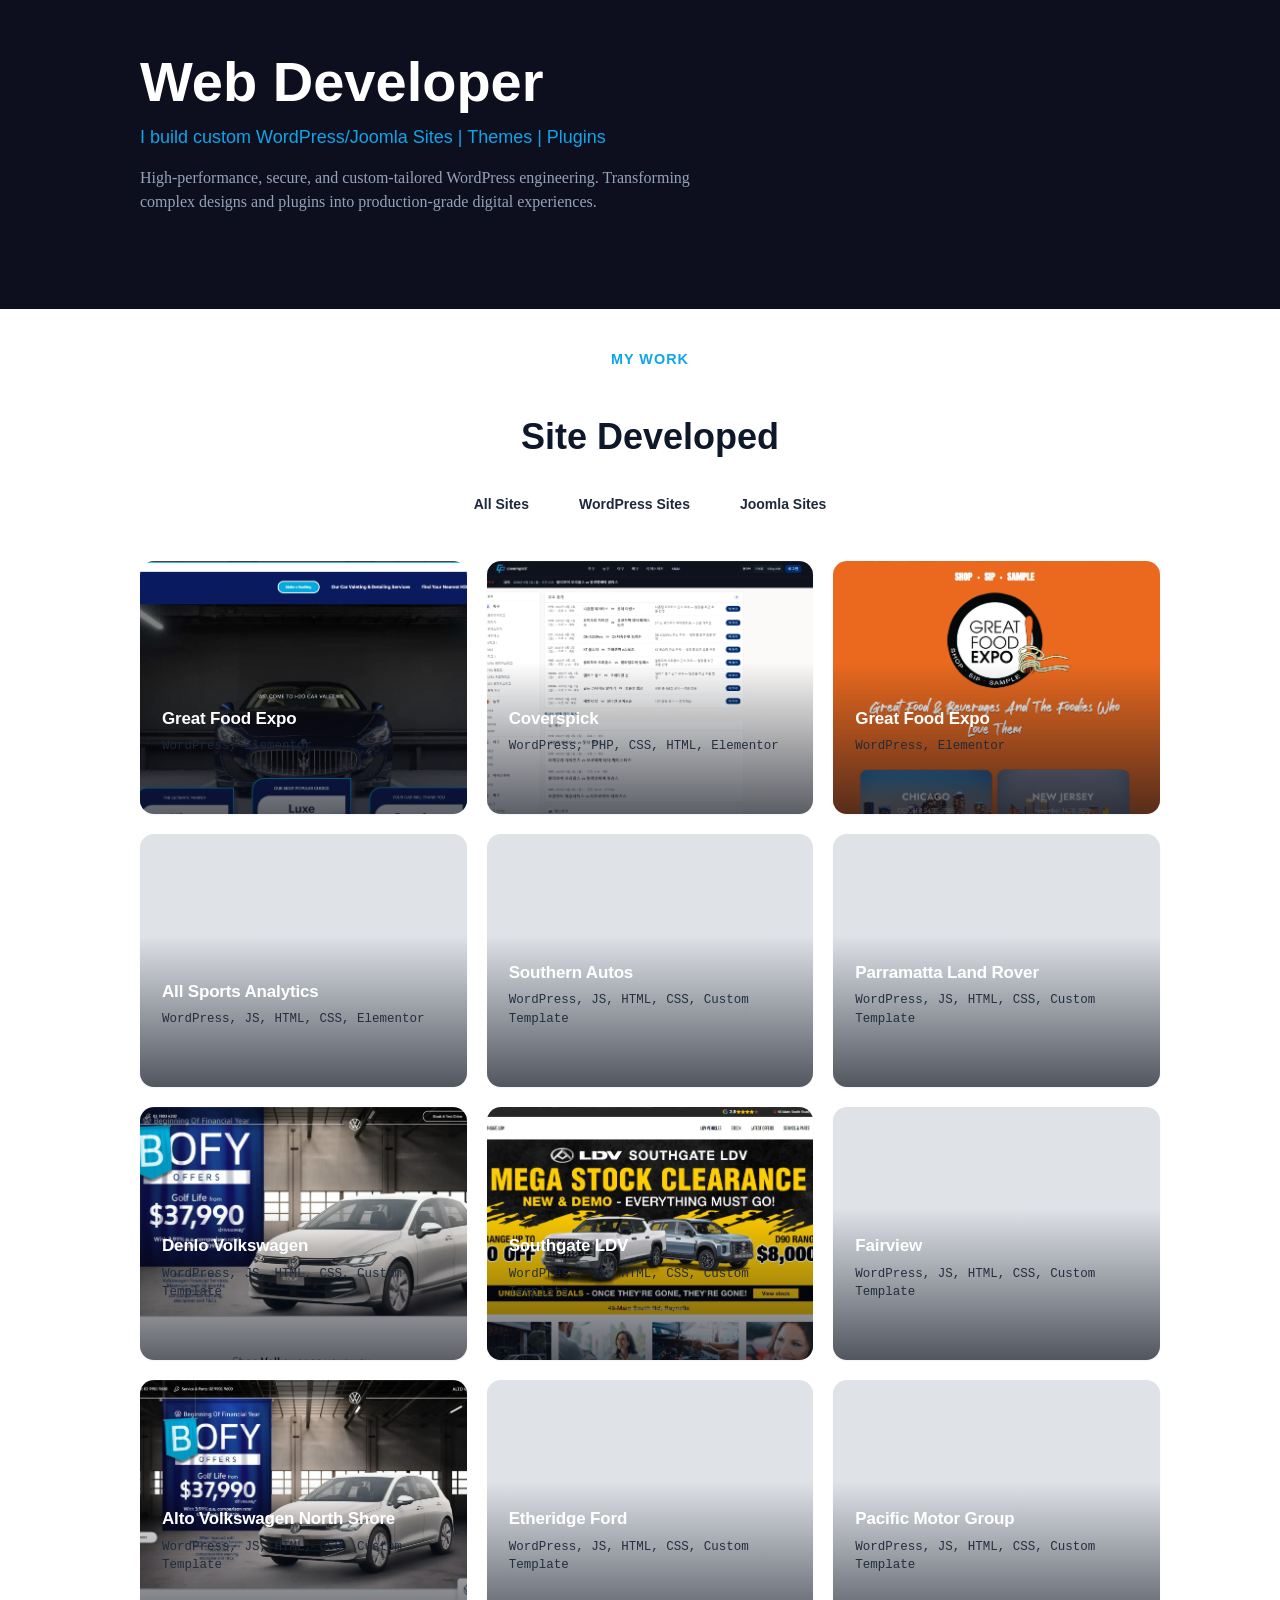
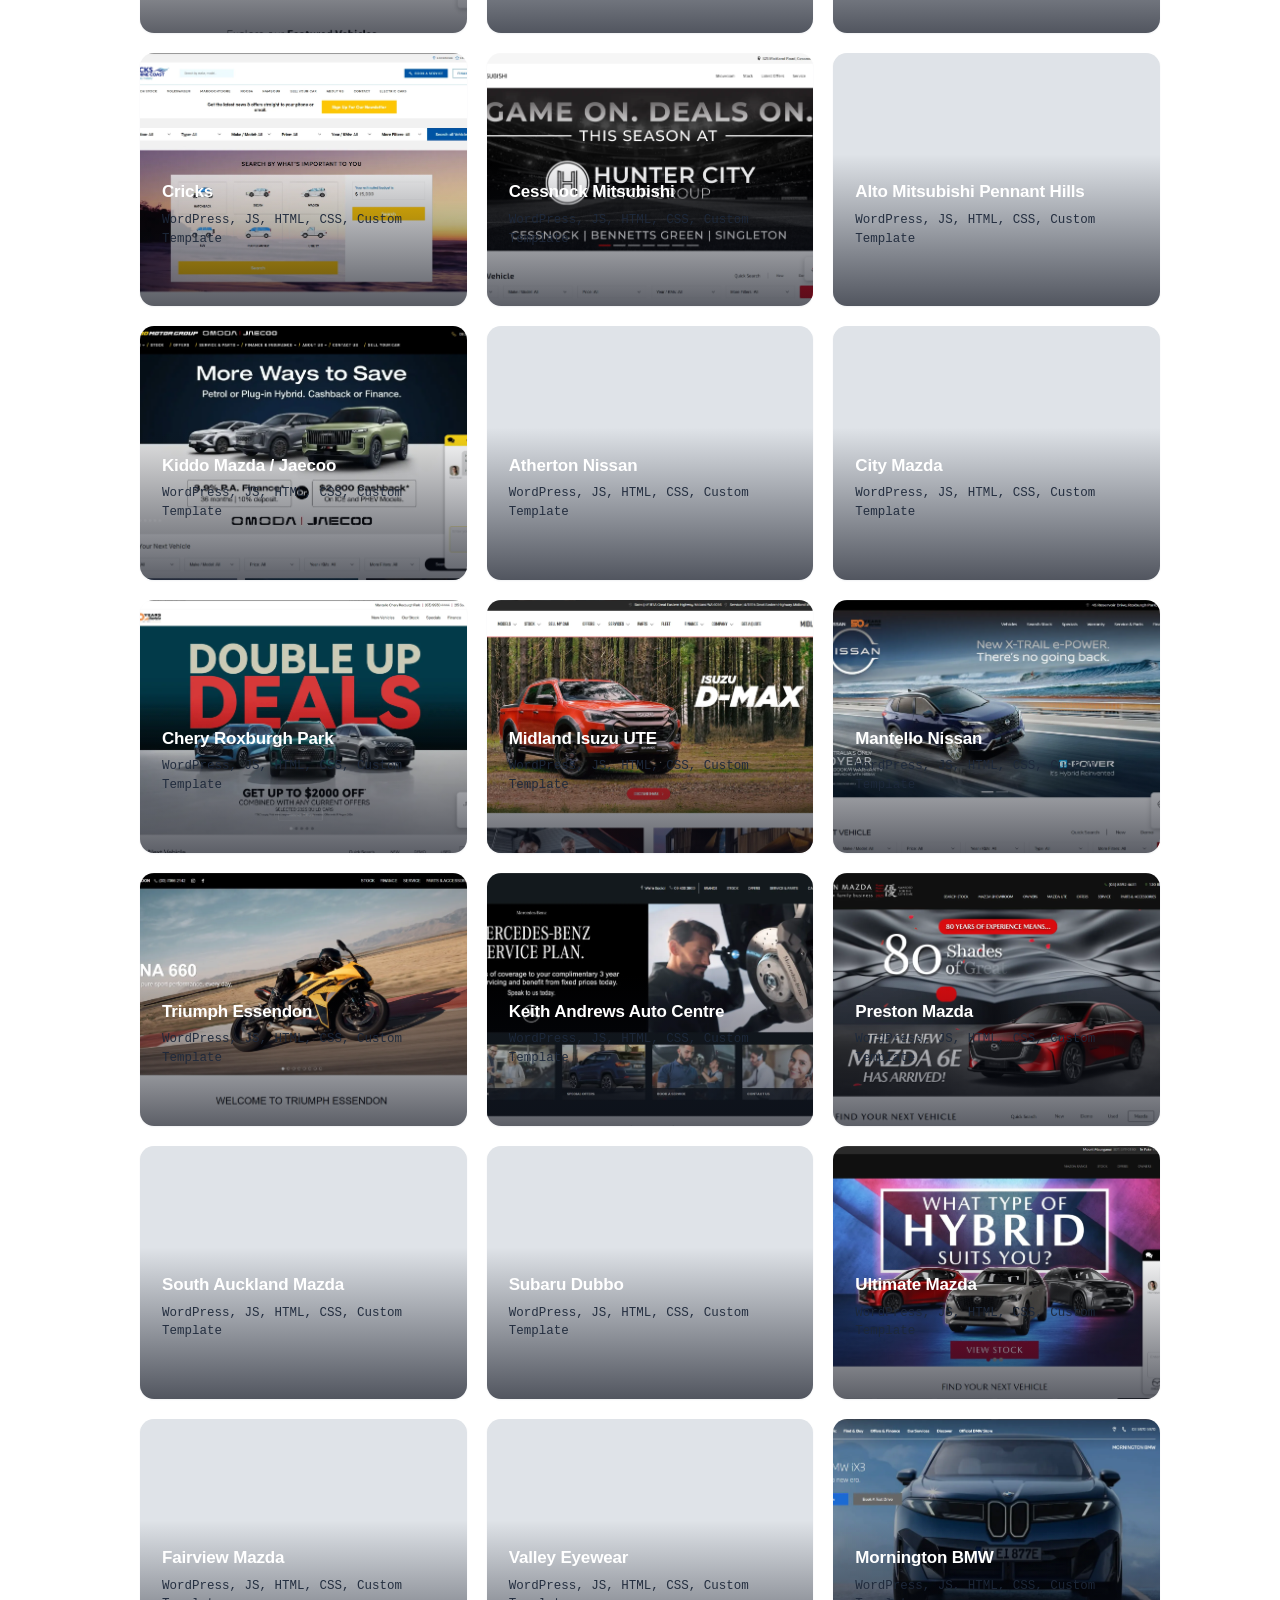
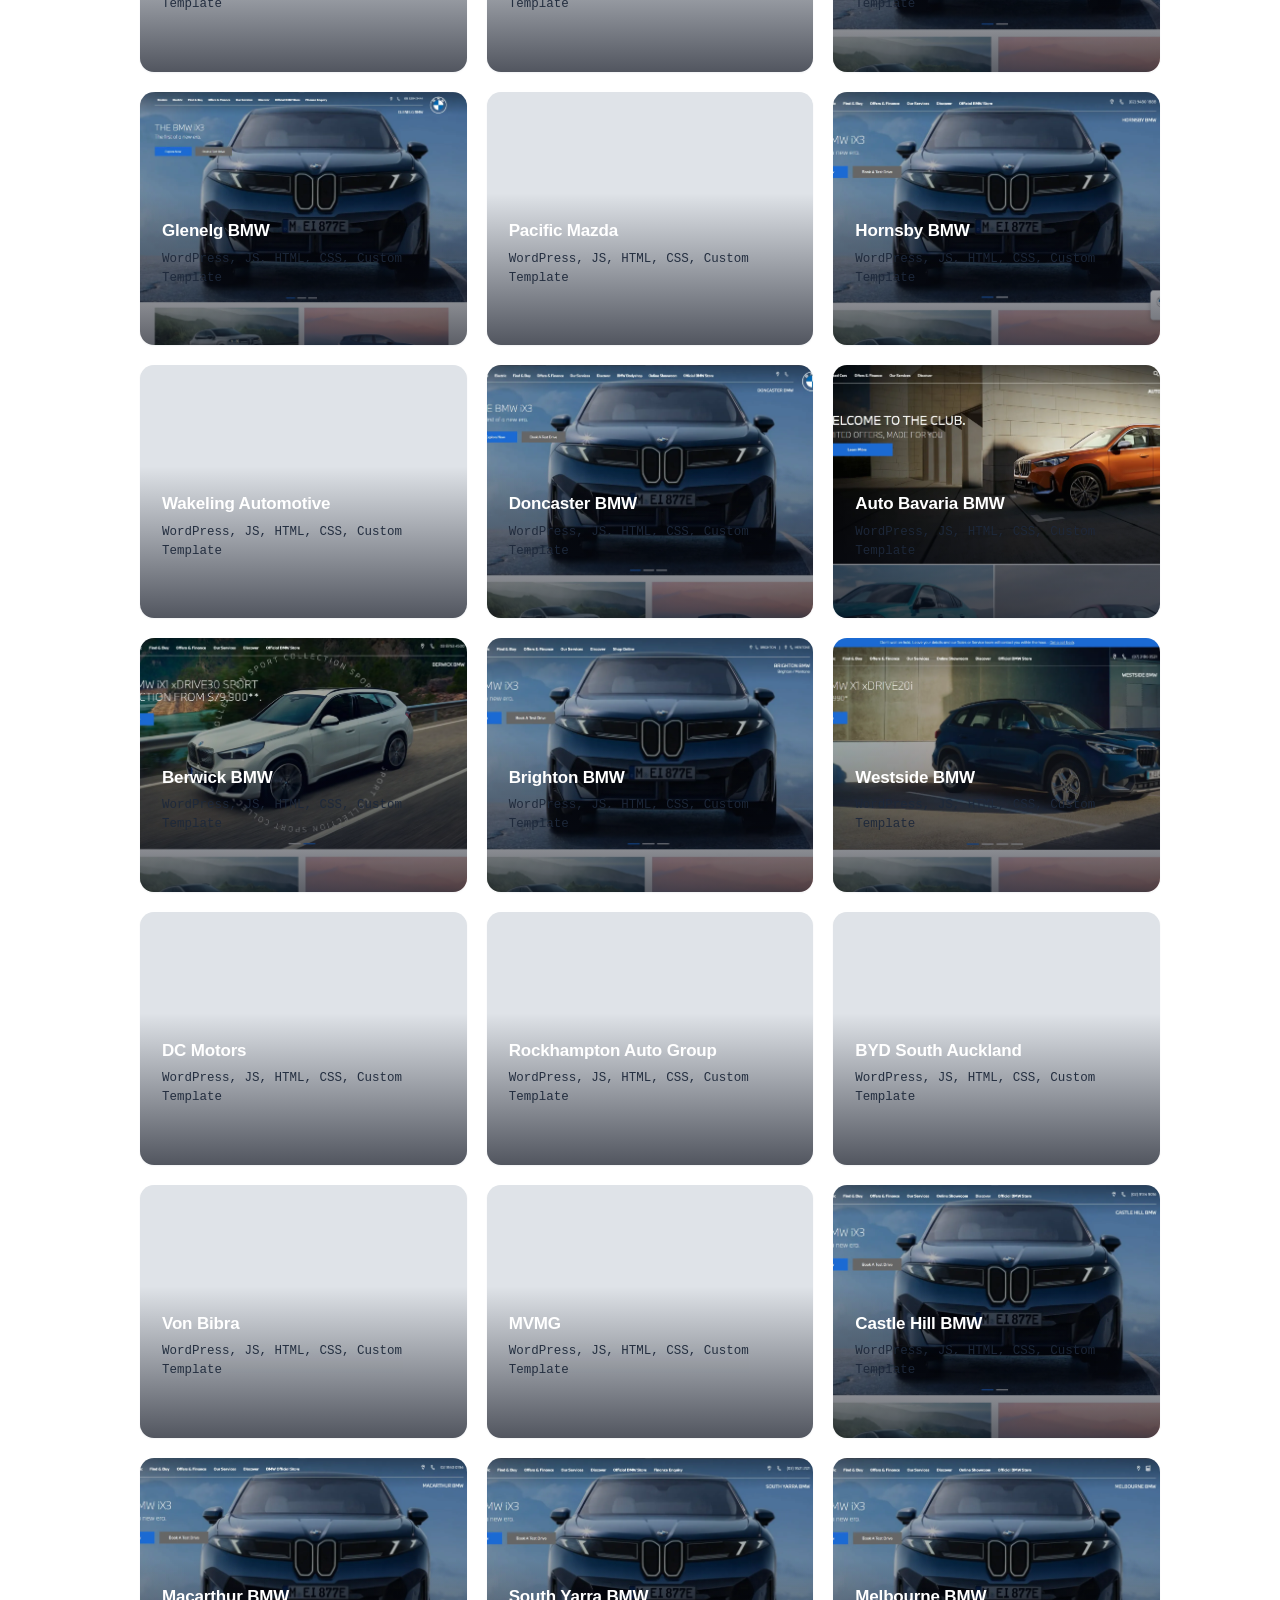
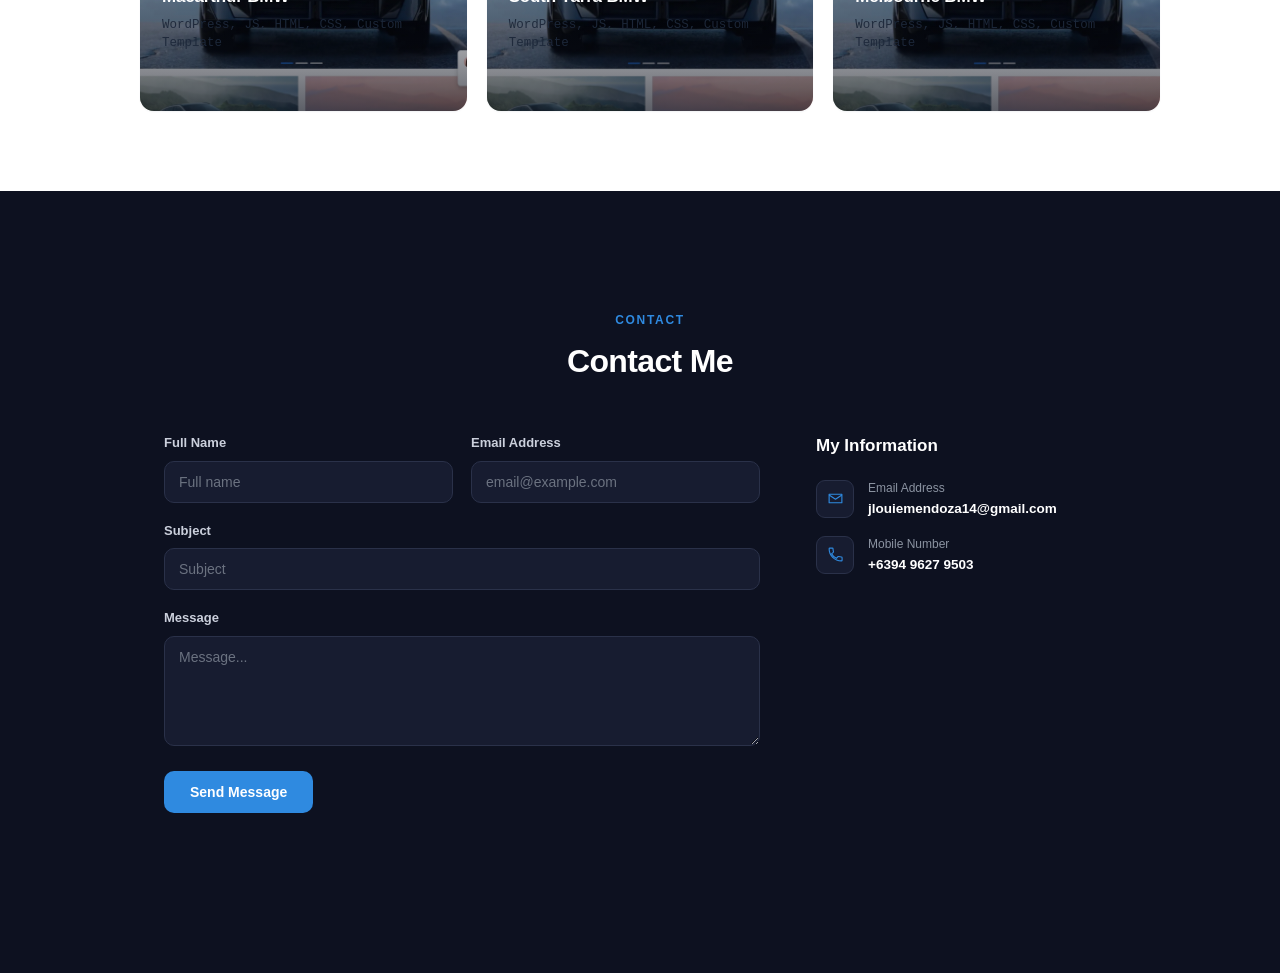
==== commit d4678174: "Update portfolio.html" ====
--- a/portfolio.html
+++ b/portfolio.html
@@ -468,6 +468,77 @@
 			</div>
 		</div>
 	</section>
+
+	<section class="contact">
+		<div class="wrapper">
+			<div class="ct-header">
+				<span class="ct-eyebrow">Contact</span>
+				<h2 class="ct-heading">Contact Me</h2>
+			</div>
+	
+			<div class="ct-grid">
+				<form class="ct-form" id="contact-form" action="/wp-admin/admin-post.php" method="POST">
+					<input type="hidden" name="action" value="syd_contact_submit">
+	
+					<!-- honeypot spam trap: real users never fill this in, bots often do -->
+					<div class="ct-honeypot" aria-hidden="true">
+						<label for="website">Website</label>
+						<input type="text" id="website" name="website" tabindex="-1" autocomplete="off">
+					</div>
+	
+					<div id="ct-form-message" class="ct-form-message" style="display:none;"></div>
+	
+					<div class="ct-row">
+						<div class="ct-field">
+							<label for="your_name">Full Name</label>
+							<input type="text" id="your_name" name="your_name" placeholder="Full name" required>
+						</div>
+						<div class="ct-field">
+							<label for="your_email">Email Address</label>
+							<input type="email" id="your_email" name="your_email" placeholder="email@example.com" required>
+						</div>
+					</div>
+	
+					<div class="ct-field">
+						<label for="subject">Subject</label>
+						<input type="text" id="subject" name="subject" placeholder="Subject" required>
+					</div>
+	
+					<div class="ct-field">
+						<label for="message">Message</label>
+						<textarea id="message" name="message" rows="5" placeholder="Message..." required></textarea>
+					</div>
+	
+					<button type="submit" class="ct-submit">Send Message</button>
+				</form>
+	
+				<aside class="ct-sidebar">
+					<h3 class="ct-sidebar-title">My Information</h3>
+	
+					<div class="ct-info-item">
+						<span class="ct-info-icon">
+							<svg viewBox="0 0 24 24" fill="none"><path d="M3 6h18v12H3V6Z" stroke="currentColor" stroke-width="1.6" stroke-linejoin="round"/><path d="M3 7l9 6 9-6" stroke="currentColor" stroke-width="1.6" stroke-linejoin="round"/></svg>
+						</span>
+						<span class="ct-info-text">
+							<span class="ct-info-label">Email Address</span>
+							<span class="ct-info-value"><a href="mailto:jlouiemendoza14@gmail.com">jlouiemendoza14@gmail.com</a></span>
+						</span>
+					</div>
+	
+					<div class="ct-info-item">
+						<span class="ct-info-icon">
+							<svg viewBox="0 0 24 24" fill="none"><path d="M6.6 10.8c1.4 2.8 3.8 5.2 6.6 6.6l2.2-2.2c.3-.3.7-.4 1.1-.3 1.2.4 2.5.6 3.8.6.6 0 1 .4 1 1V20c0 .6-.4 1-1 1C10.6 21 3 13.4 3 4c0-.6.4-1 1-1h3.5c.6 0 1 .4 1 1 0 1.3.2 2.6.6 3.8.1.4 0 .8-.3 1.1L6.6 10.8Z" stroke="currentColor" stroke-width="1.6" stroke-linejoin="round"/></svg>
+						</span>
+						<span class="ct-info-text">
+							<span class="ct-info-label">Mobile Number</span>
+							<span class="ct-info-value"><a href="tel:09496279503">+6394 9627 9503</a></span>
+						</span>
+					</div>
+	
+				</aside>
+			</div>
+		</div>
+	</section>
 </main>
 
 <footer class="site-footer">
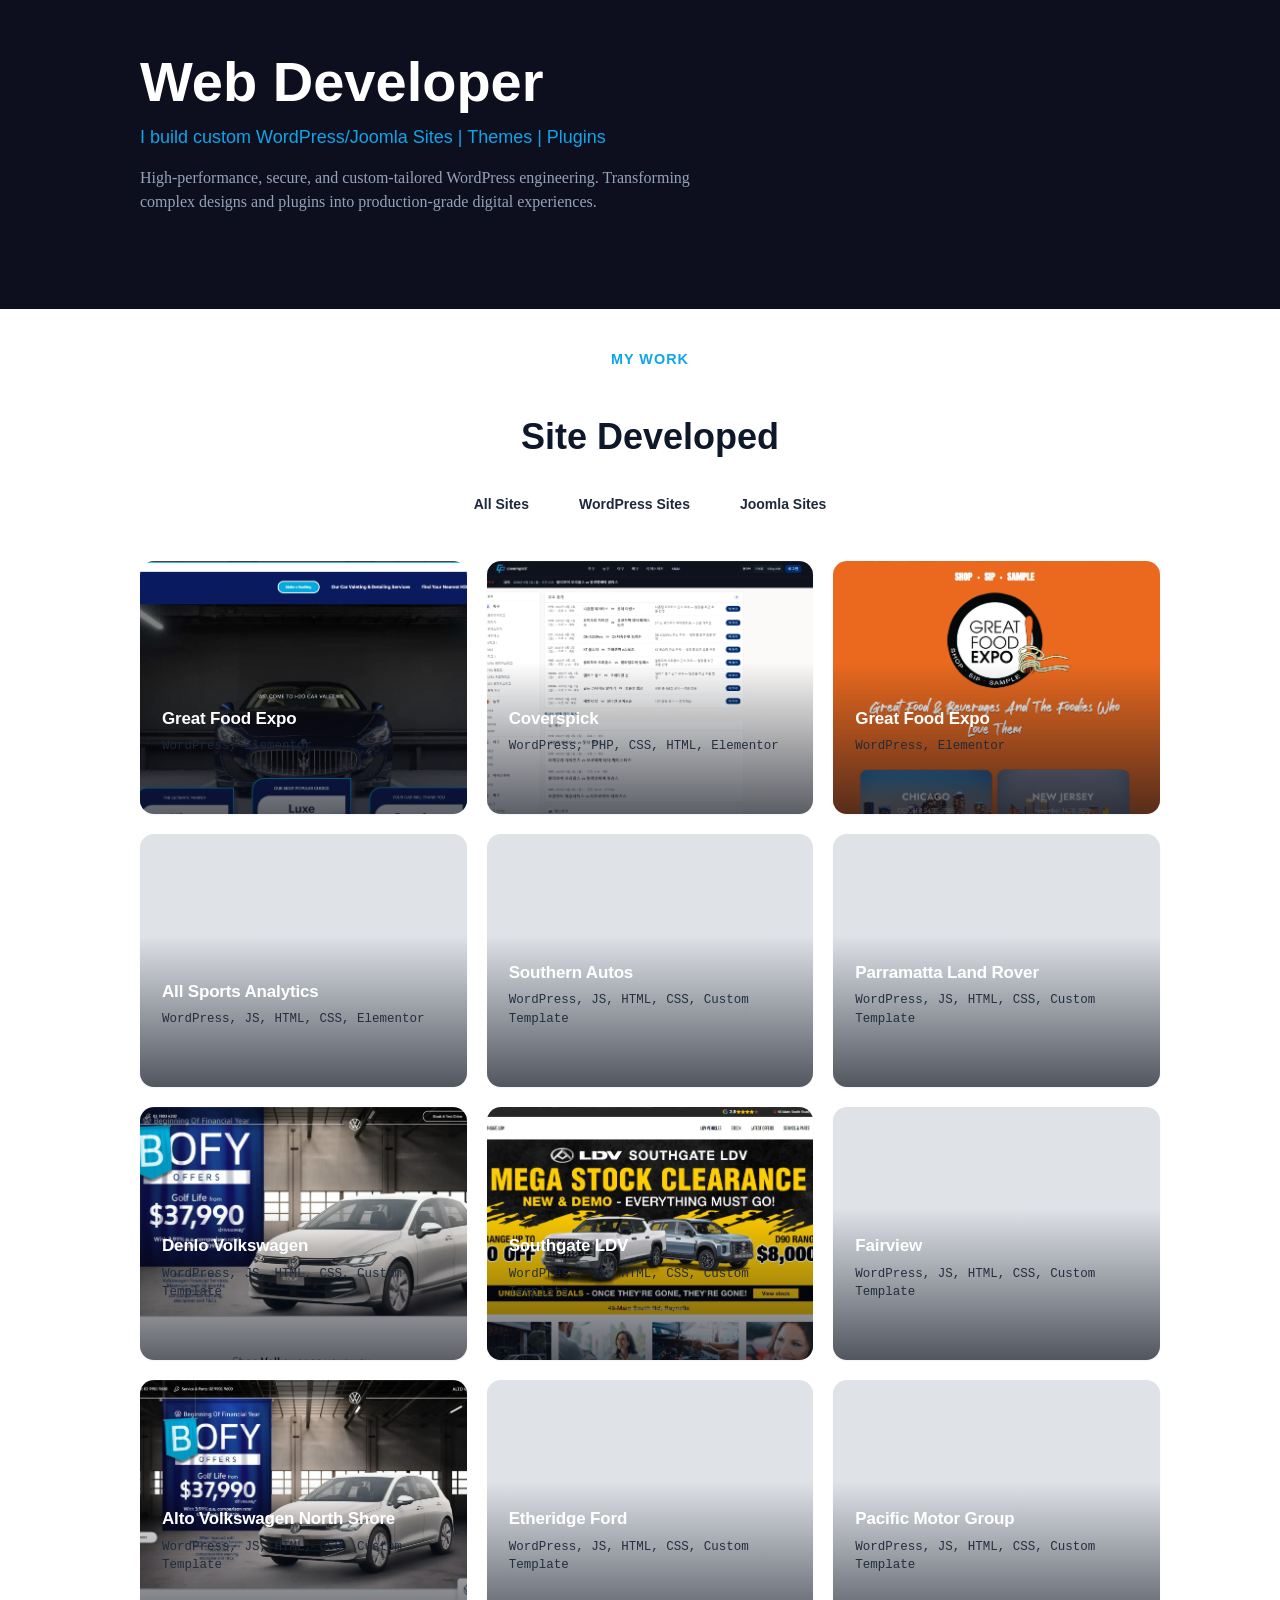
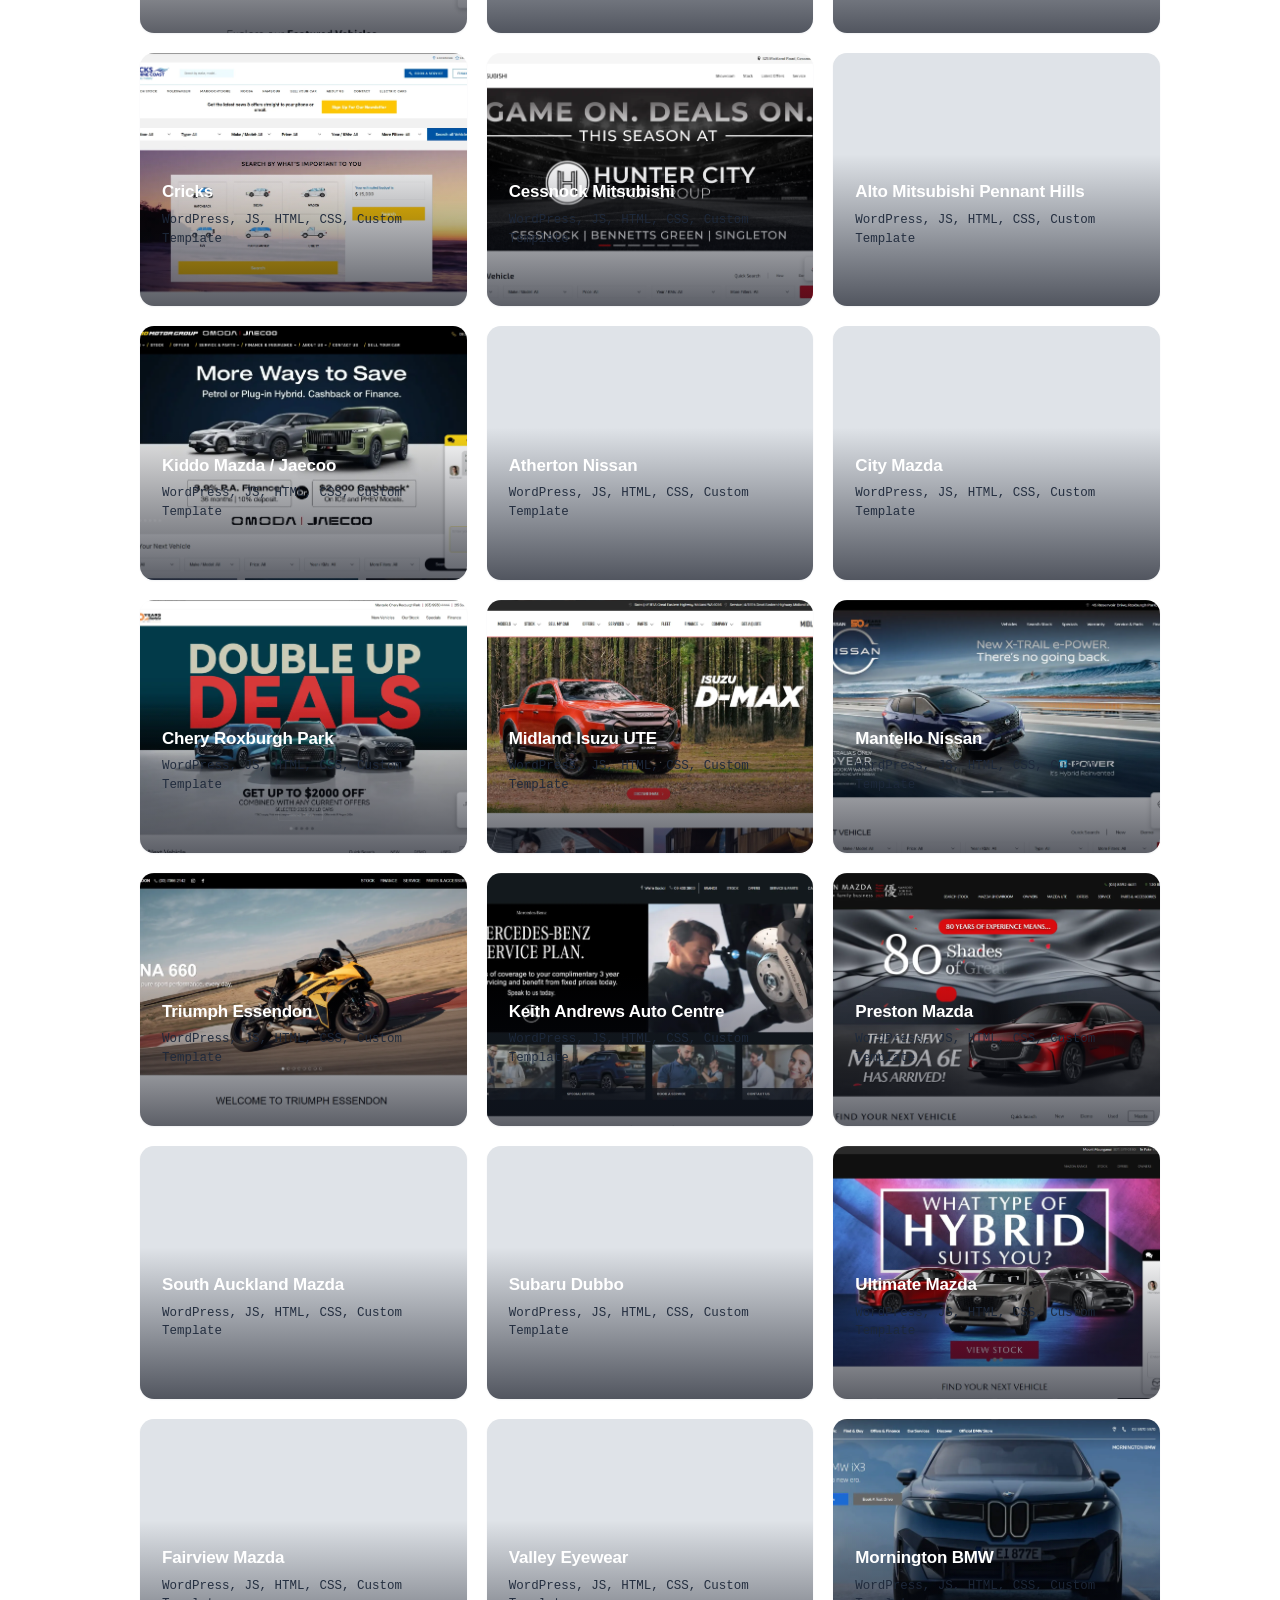
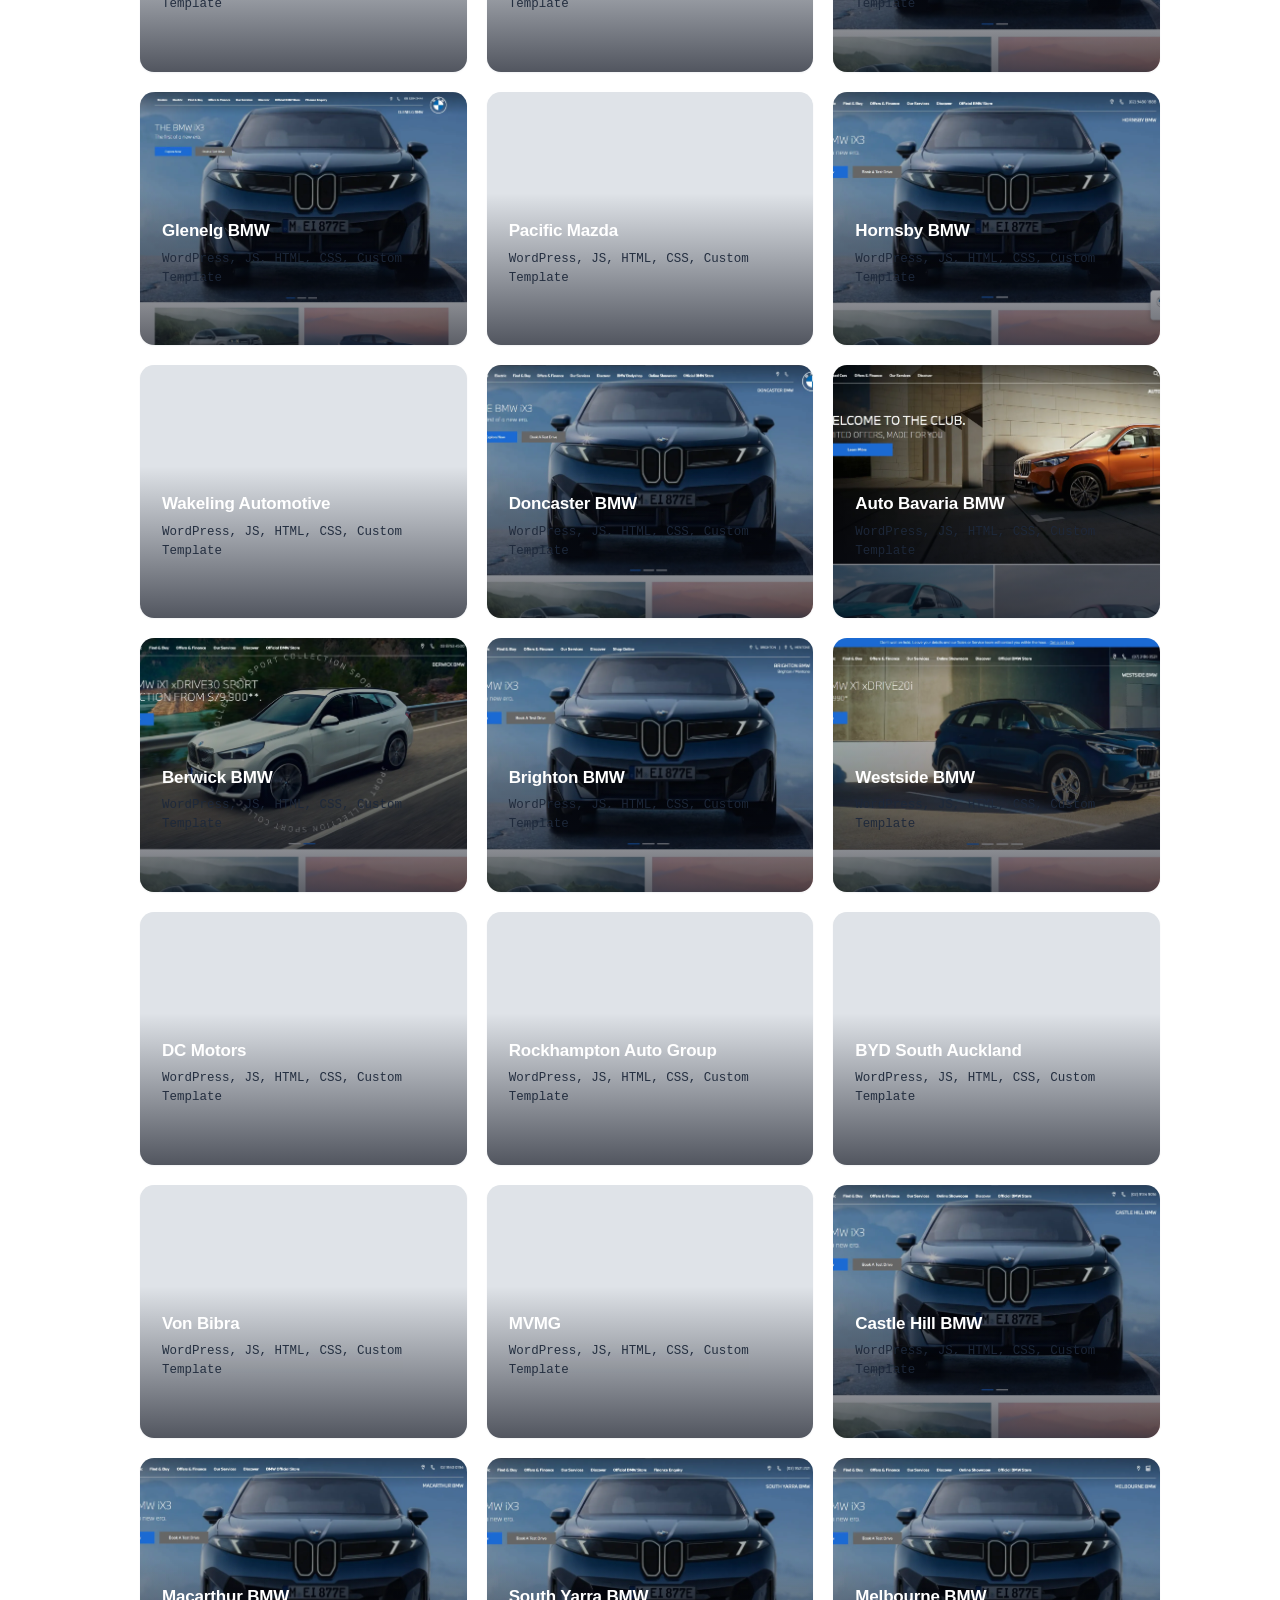
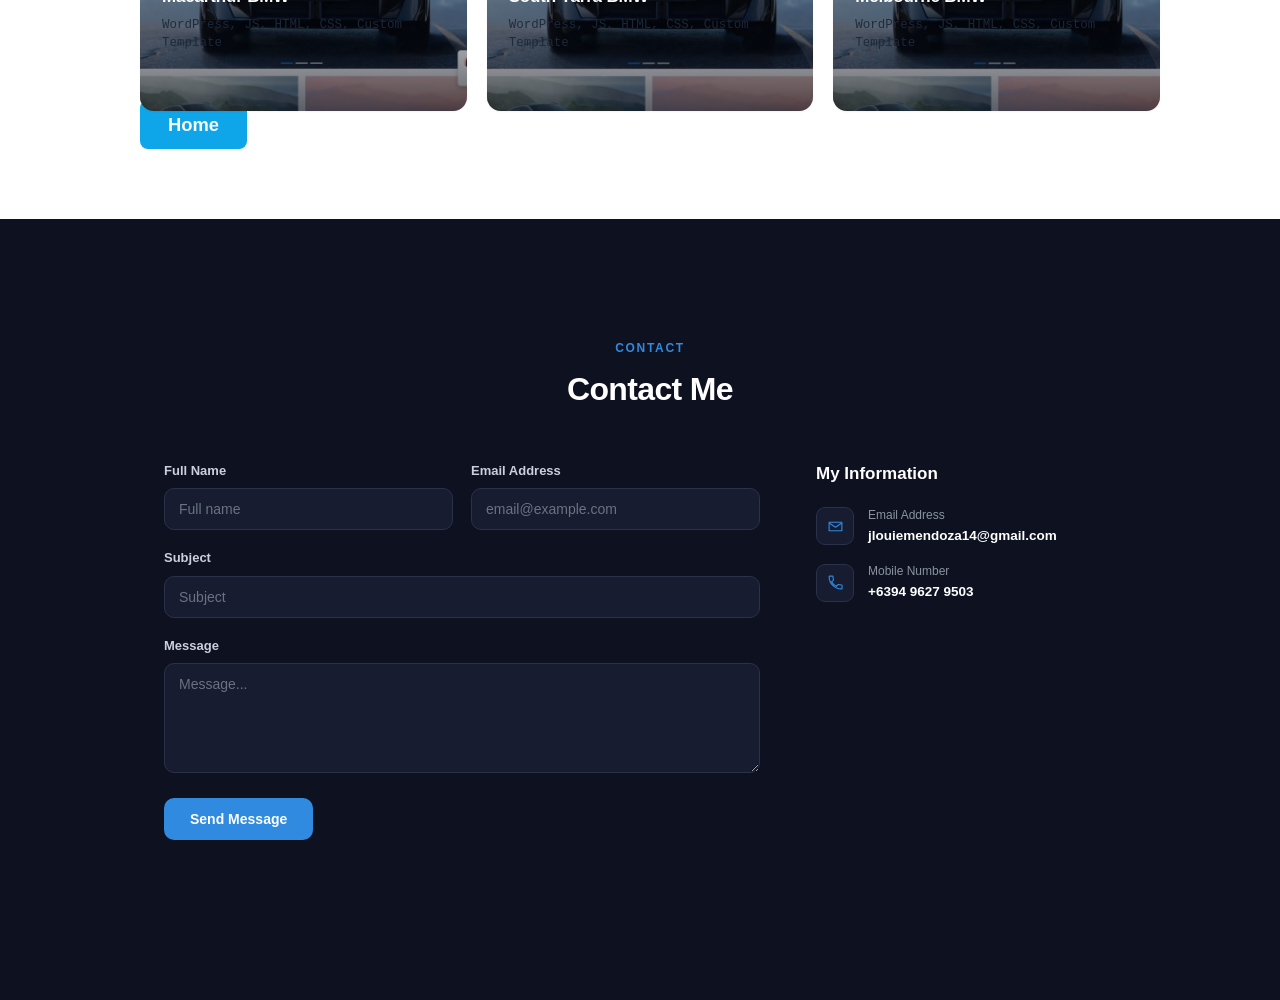
==== commit f04c1a91: "Update portfolio.html" ====
--- a/portfolio.html
+++ b/portfolio.html
@@ -465,6 +465,7 @@
 					})();
 					</script>
 				</div>
+				<a href="/portfolio/" class="btn-portfolio">Home</a>
 			</div>
 		</div>
 	</section>
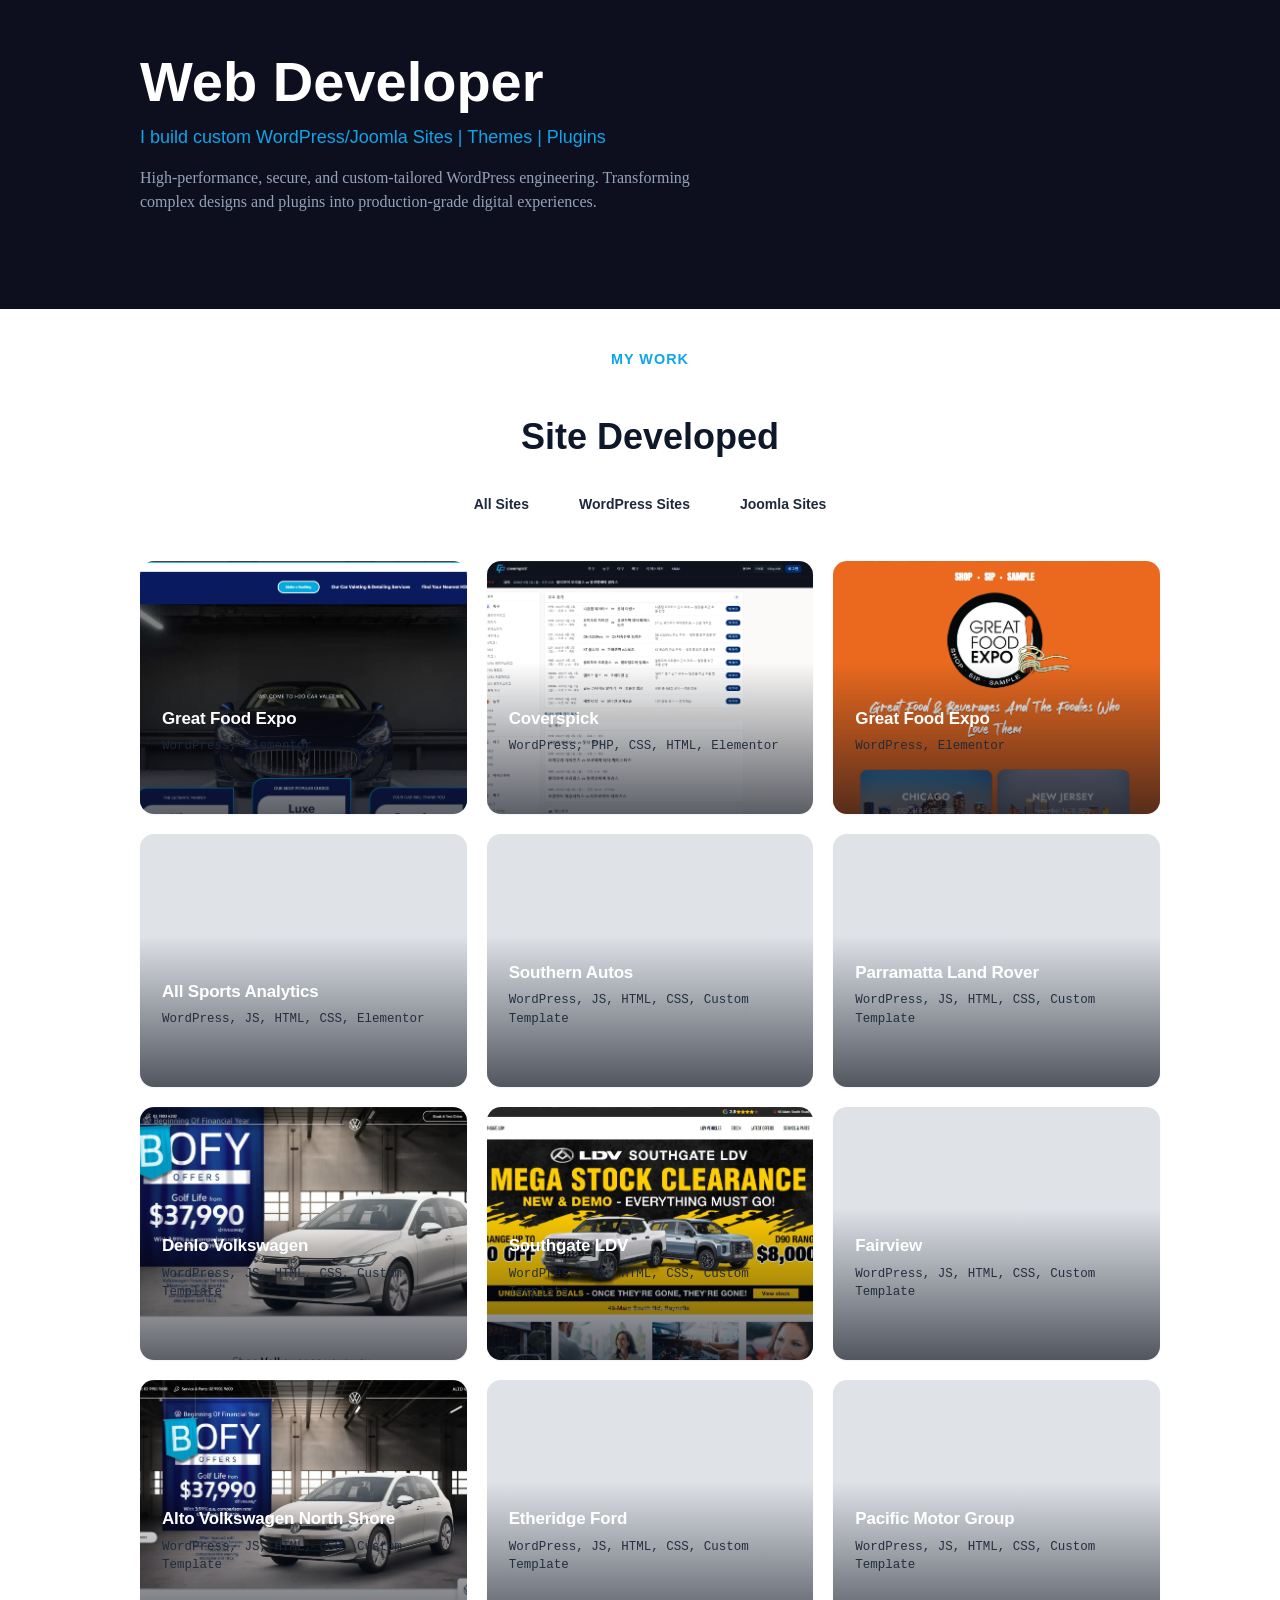
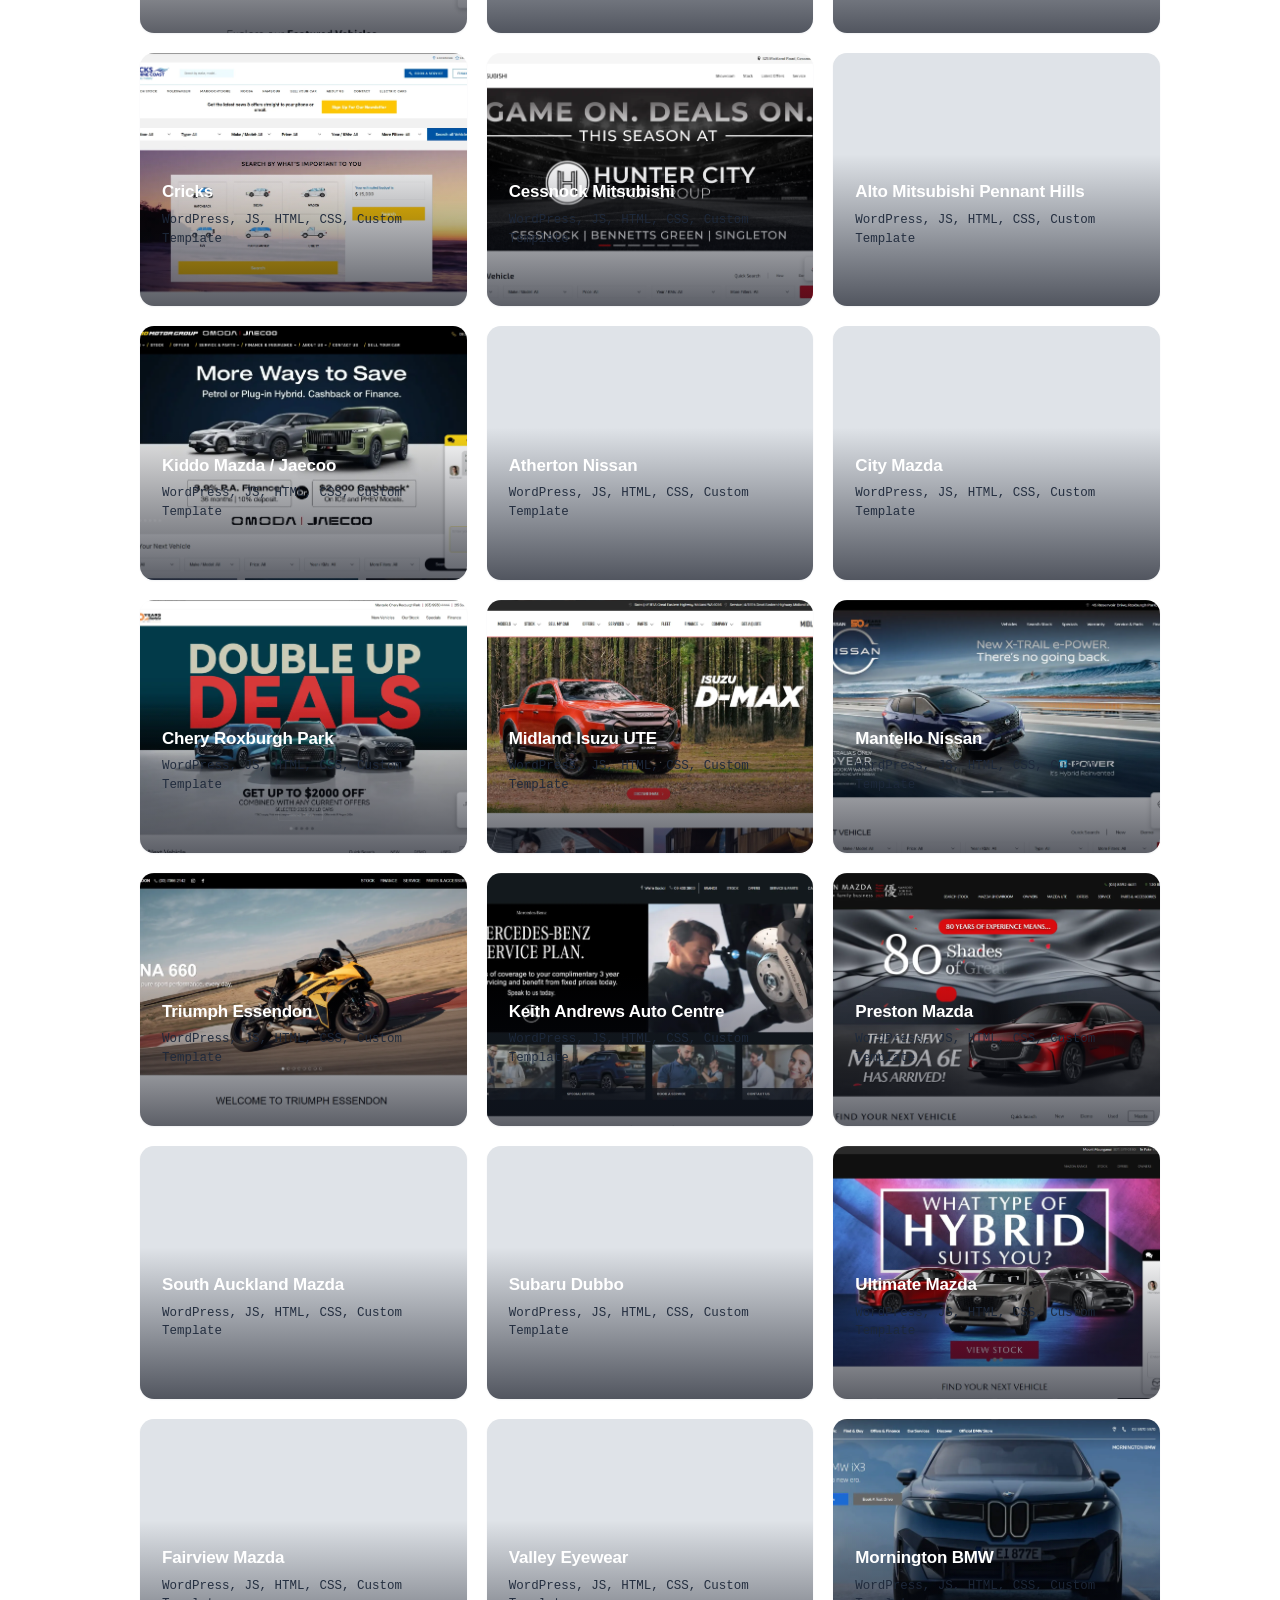
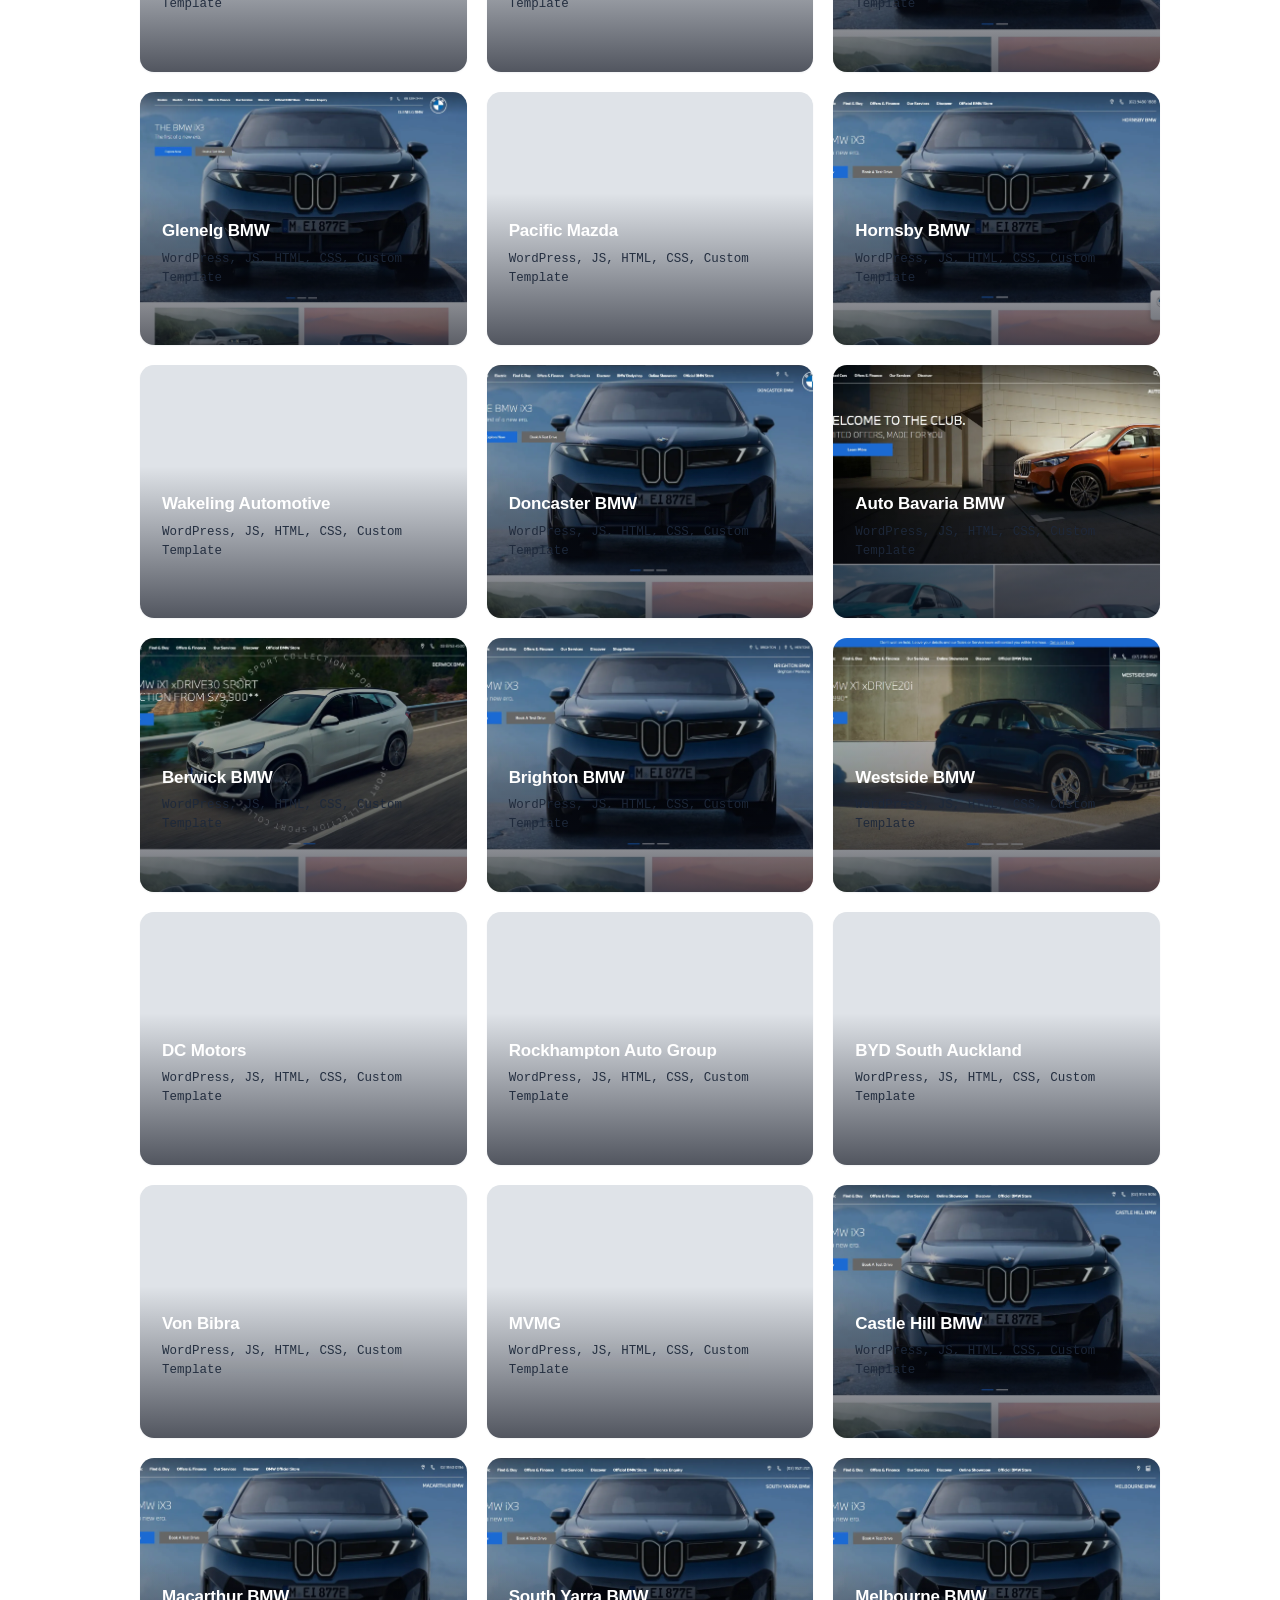
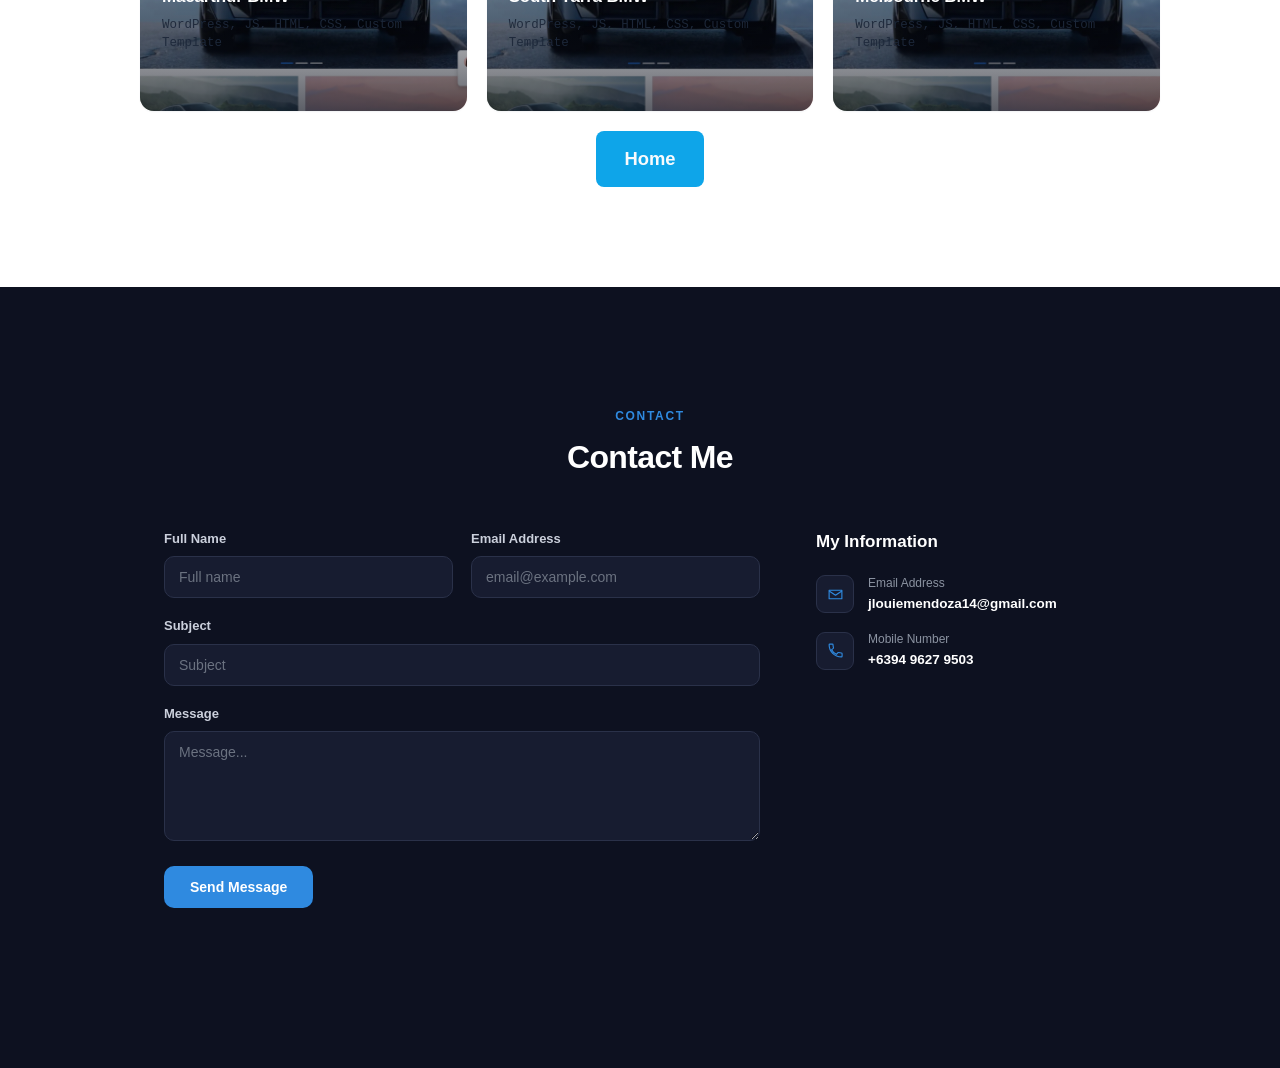
==== commit 65621d3c: "Update portfolio.html" ====
--- a/portfolio.html
+++ b/portfolio.html
@@ -432,6 +432,7 @@
 						<span class="rp-card-link">Visit Site →</span>
 					</div>
 					</a>
+					
 					<script>
 					(function(){
 					  function initProjectFilters(){
@@ -465,8 +466,8 @@
 					})();
 					</script>
 				</div>
-				<a href="/portfolio/" class="btn-portfolio">Home</a>
 			</div>
+			<a href="/portfolio/" class="btn-portfolio">Home</a>
 		</div>
 	</section>
 
